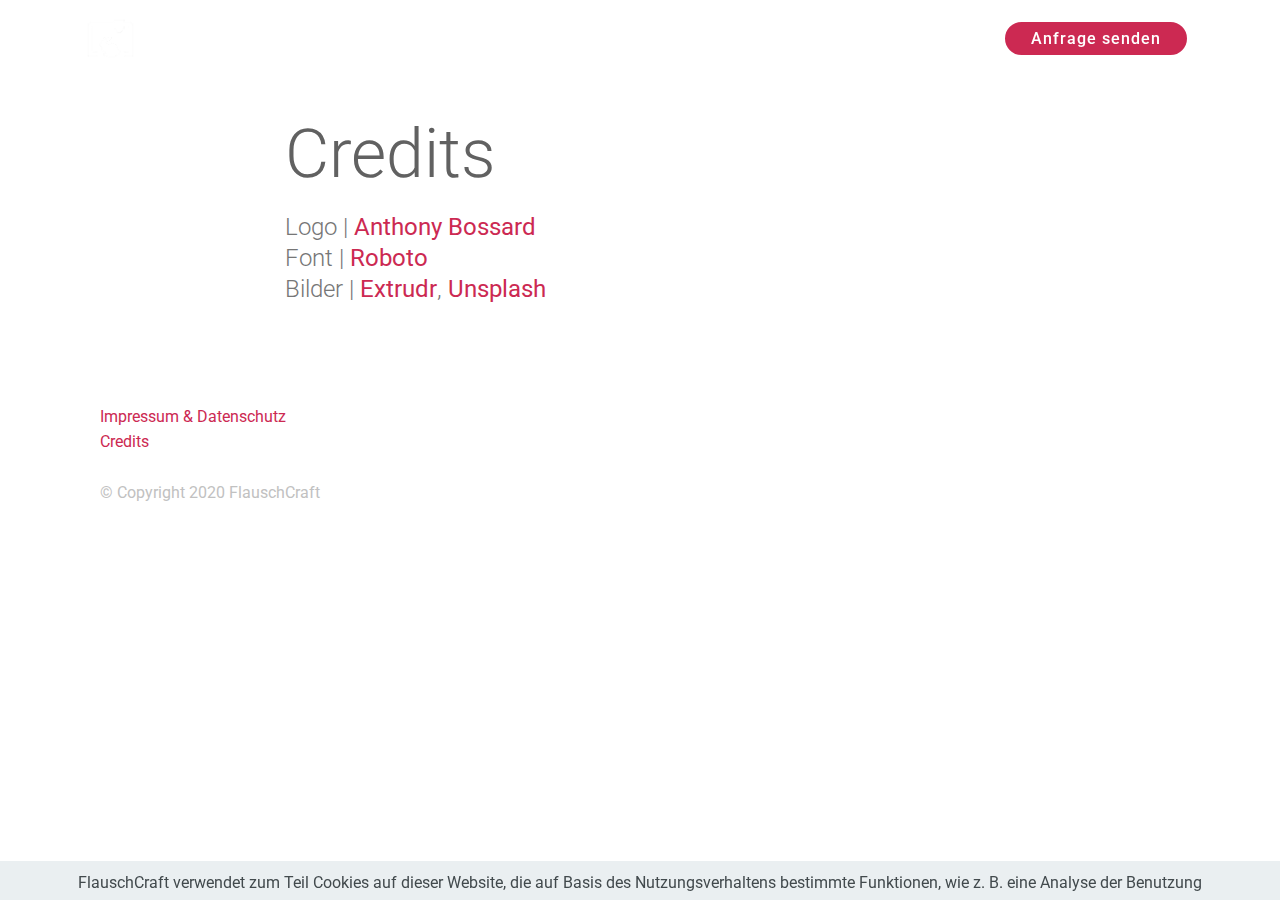
==== credits.html @ 1f570e3d "create github pages" ====
<!DOCTYPE html>
<html  >
<head>
  <!-- Site made with Mobirise Website Builder v4.11.6, https://mobirise.com -->
  <meta charset="UTF-8">
  <meta http-equiv="X-UA-Compatible" content="IE=edge">
  <meta name="generator" content="Mobirise v4.11.6, mobirise.com">
  <meta name="viewport" content="width=device-width, initial-scale=1, minimum-scale=1">
  <link rel="shortcut icon" href="assets/images/flauschcraft-logo-white.png" type="image/x-icon">
  <meta name="description" content="Credits">
  
  <title>Credits</title>
  <link rel="stylesheet" href="assets/bootstrap/css/bootstrap.min.css">
  <link rel="stylesheet" href="assets/bootstrap/css/bootstrap-grid.min.css">
  <link rel="stylesheet" href="assets/bootstrap/css/bootstrap-reboot.min.css">
  <link rel="stylesheet" href="assets/tether/tether.min.css">
  <link rel="stylesheet" href="assets/dropdown/css/style.css">
  <link rel="stylesheet" href="assets/theme/css/style.css">
  <link rel="stylesheet" href="assets/formoid-css/recaptcha.css">
  <link rel="preload" as="style" href="assets/mobirise/css/mbr-additional.css"><link rel="stylesheet" href="assets/mobirise/css/mbr-additional.css" type="text/css">
  
  
  

<meta name="theme-color" content="#25aab2">
<link rel="manifest" href="manifest.json">
<script src="sw-connect.js"></script>
<meta name="apple-mobile-web-app-capable" content="yes">
<link rel="apple-touch-startup-image" media="(device-width: 320px) and (device-height: 568px) and (-webkit-device-pixel-ratio: 2) and (orientation: portrait)" href="assets/images/apple-launch-640x1136.png">
<link rel="apple-touch-startup-image" media="(device-width: 375px) and (device-height: 667px) and (-webkit-device-pixel-ratio: 2) and (orientation: portrait)" href="assets/images/apple-launch-750x1334.png">
<link rel="apple-touch-startup-image" media="(device-width: 414px) and (device-height: 736px) and (-webkit-device-pixel-ratio: 3) and (orientation: portrait)" href="assets/images/apple-launch-1242x2208.png">
<link rel="apple-touch-startup-image" media="(device-width: 375px) and (device-height: 812px) and (-webkit-device-pixel-ratio: 3) and (orientation: portrait)" href="assets/images/apple-launch-1125x2436.png">
<link rel="apple-touch-startup-image" media="(device-width: 768px) and (device-height: 1024px) and (-webkit-device-pixel-ratio: 2) and (orientation: portrait)" href="assets/images/apple-launch-1536x2048.png">
<link rel="apple-touch-startup-image" media="(device-width: 834px) and (device-height: 1112px) and (-webkit-device-pixel-ratio: 2) and (orientation: portrait)" href="assets/images/apple-launch-1668x2224.png">
<link rel="apple-touch-startup-image" media="(device-width: 1024px) and (device-height: 1366px) and (-webkit-device-pixel-ratio: 2) and (orientation: portrait)" href="assets/images/apple-launch-2048x2732.png">
<meta name="apple-mobile-web-app-status-bar-style" content="default">
<meta name="apple-mobile-web-app-title" content="FlauschCraft">
<link rel="apple-touch-icon" href="apple-touch-icon.png"></head>
<body>

<!-- Analytics -->
<script async src="https://www.googletagmanager.com/gtag/js?id=UA-46327270-7"></script>
<script>
  window.dataLayer = window.dataLayer || [];
  function gtag(){dataLayer.push(arguments);}
  gtag('js', new Date());

  gtag('config', 'UA-46327270-7');
</script>

<!-- /Analytics -->


  <section class="menu cid-rLbDdgYCwX" once="menu" id="menu1-24">

    

    <nav class="navbar navbar-expand beta-menu navbar-dropdown align-items-center navbar-fixed-top navbar-toggleable-sm bg-color transparent">
        <button class="navbar-toggler navbar-toggler-right" type="button" data-toggle="collapse" data-target="#navbarSupportedContent" aria-controls="navbarSupportedContent" aria-expanded="false" aria-label="Toggle navigation">
            <div class="hamburger">
                <span></span>
                <span></span>
                <span></span>
                <span></span>
            </div>
        </button>
        <div class="menu-logo">
            <div class="navbar-brand">
                <span class="navbar-logo">
                    <a href="https://www.flauschcraft.com">
                         <img src="assets/images/flauschcraft-logo-white.png" alt="FlauschCraft" title="FlauschCraft" style="height: 3.8rem;">
                    </a>
                </span>
                <span class="navbar-caption-wrap"><a class="navbar-caption text-white display-4" href="https://www.flauschcraft.com">
                        FlauschCraft</a></span>
            </div>
        </div>
        <div class="collapse navbar-collapse" id="navbarSupportedContent">
            <ul class="navbar-nav nav-dropdown" data-app-modern-menu="true"><li class="nav-item">
                    <a class="nav-link link text-white display-4" href="#top">
                        
                        Home</a>
                </li><li class="nav-item"><a class="nav-link link text-white display-4" href="index.html#features11-1n">3D Druck</a></li>
                <li class="nav-item">
                    <a class="nav-link link text-white display-4" href="index.html#info2-f">
                        
                        Materialien</a>
                </li></ul>
            <div class="navbar-buttons mbr-section-btn"><a class="btn btn-sm btn-primary display-4" href="mailto:anfrage@flauschcraft.com">
                    
                    Anfrage senden</a></div>
        </div>
    </nav>
</section>

<section class="engine"><a href="https://mobirise.info/a">online web builder</a></section><section class="mbr-section content4 cid-rLbm1W6NBL" id="content4-22">

    

    <div class="container">
        <div class="media-container-row">
            <div class="title col-12 col-md-8">
                <h2 class="align-center pb-3 mbr-fonts-style display-1">Credits</h2>
                <h3 class="mbr-section-subtitle align-center mbr-light mbr-fonts-style display-5">Logo | <a href="https://thenounproject.com/le101edaltonien/" target="_blank">Anthony Bossard</a><br>Font | <a href="https://fonts.google.com/specimen/Roboto" target="_blank">Roboto</a><br>Bilder | <a href="https://www.extrudr.com" target="_blank">Extrudr</a>,&nbsp;<a href="https://www.unsplash.com" target="_blank">Unsplash</a><br></h3>
                
            </div>
        </div>
    </div>
</section>

<section once="footers" class="cid-rL8zNRshtJ" id="footer6-20">

    

    

    <div class="container">
        <div class="media-container-row align-center mbr-white">
            <div class="col-12">
                <p class="mbr-text mb-0 mbr-fonts-style display-7"><strong><b><a href="impressum.html">Impressum &amp; Datenschutz</a>&nbsp;</b></strong><strong><br><a href="credits.html#content4-22">Credits</a></strong><br><strong><br></strong>© Copyright 2020 FlauschCraft</p>
            </div>
        </div>
    </div>
</section>


  <script src="assets/web/assets/jquery/jquery.min.js"></script>
  <script src="assets/popper/popper.min.js"></script>
  <script src="assets/bootstrap/js/bootstrap.min.js"></script>
  <script src="assets/tether/tether.min.js"></script>
  <script src="assets/web/assets/cookies-alert-plugin/cookies-alert-core.js"></script>
  <script src="assets/web/assets/cookies-alert-plugin/cookies-alert-script.js"></script>
  <script src="assets/smoothscroll/smooth-scroll.js"></script>
  <script src="assets/dropdown/js/nav-dropdown.js"></script>
  <script src="assets/dropdown/js/navbar-dropdown.js"></script>
  <script src="assets/touchswipe/jquery.touch-swipe.min.js"></script>
  <script src="assets/theme/js/script.js"></script>
  <script src="assets/formoid/formoid.min.js"></script>
  
  
<input name="cookieData" type="hidden" data-cookie-customDialogSelector='null' data-cookie-colorText='#424a4d' data-cookie-colorBg='rgba(234, 239, 241, 0.99)' data-cookie-textButton='Zustimmen' data-cookie-colorButton='' data-cookie-colorLink='#424a4d' data-cookie-underlineLink='true' data-cookie-text="FlauschCraft verwendet zum Teil Cookies auf dieser Website, die auf Basis des Nutzungsverhaltens bestimmte Funktionen, wie z. B. eine Analyse der Benutzung der Website, ermöglichen. Mehr dazu unter <a href='impressum.html'>Datenschutz</a>.">
  
</body>
</html>
---- assets/dropdown/css/style.css ----
.navbar-dropdown {
  left: 0;
  padding: 0;
  position: absolute;
  right: 0;
  top: 0;
  transition: all 0.45s ease;
  z-index: 1030;
  background: #282828; }
  .navbar-dropdown .navbar-logo {
    margin-right: 0.8rem;
    transition: margin 0.3s ease-in-out;
    vertical-align: middle; }
    .navbar-dropdown .navbar-logo img {
      height: 3.125rem;
      transition: all 0.3s ease-in-out; }
    .navbar-dropdown .navbar-logo.mbr-iconfont {
      font-size: 3.125rem;
      line-height: 3.125rem; }
  .navbar-dropdown .navbar-caption {
    font-weight: 700;
    white-space: normal;
    vertical-align: -4px;
    line-height: 3.125rem !important; }
    .navbar-dropdown .navbar-caption, .navbar-dropdown .navbar-caption:hover {
      color: inherit;
      text-decoration: none; }
  .navbar-dropdown .mbr-iconfont + .navbar-caption {
    vertical-align: -1px; }
  .navbar-dropdown.navbar-fixed-top {
    position: fixed; }
  .navbar-dropdown .navbar-brand span {
    vertical-align: -4px; }
  .navbar-dropdown.bg-color.transparent {
    background: none; }
  .navbar-dropdown.navbar-short .navbar-brand {
    padding: 0.625rem 0; }
    .navbar-dropdown.navbar-short .navbar-brand span {
      vertical-align: -1px; }
  .navbar-dropdown.navbar-short .navbar-caption {
    line-height: 2.375rem !important;
    vertical-align: -2px; }
  .navbar-dropdown.navbar-short .navbar-logo {
    margin-right: 0.5rem; }
    .navbar-dropdown.navbar-short .navbar-logo img {
      height: 2.375rem; }
    .navbar-dropdown.navbar-short .navbar-logo.mbr-iconfont {
      font-size: 2.375rem;
      line-height: 2.375rem; }
  .navbar-dropdown.navbar-short .mbr-table-cell {
    height: 3.625rem; }
  .navbar-dropdown .navbar-close {
    left: 0.6875rem;
    position: fixed;
    top: 0.75rem;
    z-index: 1000; }
  .navbar-dropdown .hamburger-icon {
    content: "";
    display: inline-block;
    vertical-align: middle;
    width: 16px;
    -webkit-box-shadow: 0 -6px 0 1px #282828,0 0 0 1px #282828,0 6px 0 1px #282828;
    -moz-box-shadow: 0 -6px 0 1px #282828,0 0 0 1px #282828,0 6px 0 1px #282828;
    box-shadow: 0 -6px 0 1px #282828,0 0 0 1px #282828,0 6px 0 1px #282828; }

.dropdown-menu .dropdown-toggle[data-toggle="dropdown-submenu"]::after {
  border-bottom: 0.35em solid transparent;
  border-left: 0.35em solid;
  border-right: 0;
  border-top: 0.35em solid transparent;
  margin-left: 0.3rem; }

.dropdown-menu .dropdown-item:focus {
  outline: 0; }

.nav-dropdown {
  font-size: 0.75rem;
  font-weight: 500;
  height: auto !important; }
  .nav-dropdown .nav-btn {
    padding-left: 1rem; }
  .nav-dropdown .link {
    margin: .667em 1.667em;
    font-weight: 500;
    padding: 0;
    transition: color .2s ease-in-out; }
    .nav-dropdown .link.dropdown-toggle {
      margin-right: 2.583em; }
      .nav-dropdown .link.dropdown-toggle::after {
        margin-left: .25rem;
        border-top: 0.35em solid;
        border-right: 0.35em solid transparent;
        border-left: 0.35em solid transparent;
        border-bottom: 0; }
      .nav-dropdown .link.dropdown-toggle[aria-expanded="true"] {
        margin: 0;
        padding: 0.667em 3.263em  0.667em 1.667em; }
  .nav-dropdown .link::after,
  .nav-dropdown .dropdown-item::after {
    color: inherit; }
  .nav-dropdown .btn {
    font-size: 0.75rem;
    font-weight: 700;
    letter-spacing: 0;
    margin-bottom: 0;
    padding-left: 1.25rem;
    padding-right: 1.25rem; }
  .nav-dropdown .dropdown-menu {
    border-radius: 0;
    border: 0;
    left: 0;
    margin: 0;
    padding-bottom: 1.25rem;
    padding-top: 1.25rem;
    position: relative; }
  .nav-dropdown .dropdown-submenu {
    margin-left: 0.125rem;
    top: 0; }
  .nav-dropdown .dropdown-item {
    font-weight: 500;
    line-height: 2;
    padding: 0.3846em 4.615em 0.3846em 1.5385em;
    position: relative;
    transition: color .2s ease-in-out, background-color .2s ease-in-out; }
    .nav-dropdown .dropdown-item::after {
      margin-top: -0.3077em;
      position: absolute;
      right: 1.1538em;
      top: 50%; }
    .nav-dropdown .dropdown-item:focus, .nav-dropdown .dropdown-item:hover {
      background: none; }

@media (max-width: 767px) {
  .nav-dropdown.navbar-toggleable-sm {
    bottom: 0;
    display: none;
    left: 0;
    overflow-x: hidden;
    position: fixed;
    top: 0;
    transform: translateX(-100%);
    -ms-transform: translateX(-100%);
    -webkit-transform: translateX(-100%);
    width: 18.75rem;
    z-index: 999; } }
.nav-dropdown.navbar-toggleable-xl {
  bottom: 0;
  display: none;
  left: 0;
  overflow-x: hidden;
  position: fixed;
  top: 0;
  transform: translateX(-100%);
  -ms-transform: translateX(-100%);
  -webkit-transform: translateX(-100%);
  width: 18.75rem;
  z-index: 999; }

.nav-dropdown-sm {
  display: block !important;
  overflow-x: hidden;
  overflow: auto;
  padding-top: 3.875rem; }
  .nav-dropdown-sm::after {
    content: "";
    display: block;
    height: 3rem;
    width: 100%; }
  .nav-dropdown-sm.collapse.in ~ .navbar-close {
    display: block !important; }
  .nav-dropdown-sm.collapsing, .nav-dropdown-sm.collapse.in {
    transform: translateX(0);
    -ms-transform: translateX(0);
    -webkit-transform: translateX(0);
    transition: all 0.25s ease-out;
    -webkit-transition: all 0.25s ease-out;
    background: #282828; }
  .nav-dropdown-sm.collapsing[aria-expanded="false"] {
    transform: translateX(-100%);
    -ms-transform: translateX(-100%);
    -webkit-transform: translateX(-100%); }
  .nav-dropdown-sm .nav-item {
    display: block;
    margin-left: 0 !important;
    padding-left: 0; }
  .nav-dropdown-sm .link,
  .nav-dropdown-sm .dropdown-item {
    border-top: 1px dotted rgba(255, 255, 255, 0.1);
    font-size: 0.8125rem;
    line-height: 1.6;
    margin: 0 !important;
    padding: 0.875rem 2.4rem 0.875rem 1.5625rem !important;
    position: relative;
    white-space: normal; }
    .nav-dropdown-sm .link:focus, .nav-dropdown-sm .link:hover,
    .nav-dropdown-sm .dropdown-item:focus,
    .nav-dropdown-sm .dropdown-item:hover {
      background: rgba(0, 0, 0, 0.2) !important;
      color: #c0a375; }
  .nav-dropdown-sm .nav-btn {
    position: relative;
    padding: 1.5625rem 1.5625rem 0 1.5625rem; }
    .nav-dropdown-sm .nav-btn::before {
      border-top: 1px dotted rgba(255, 255, 255, 0.1);
      content: "";
      left: 0;
      position: absolute;
      top: 0;
      width: 100%; }
    .nav-dropdown-sm .nav-btn + .nav-btn {
      padding-top: 0.625rem; }
      .nav-dropdown-sm .nav-btn + .nav-btn::before {
        display: none; }
  .nav-dropdown-sm .btn {
    padding: 0.625rem 0; }
  .nav-dropdown-sm .dropdown-toggle[data-toggle="dropdown-submenu"]::after {
    margin-left: .25rem;
    border-top: 0.35em solid;
    border-right: 0.35em solid transparent;
    border-left: 0.35em solid transparent;
    border-bottom: 0; }
  .nav-dropdown-sm .dropdown-toggle[data-toggle="dropdown-submenu"][aria-expanded="true"]::after {
    border-top: 0;
    border-right: 0.35em solid transparent;
    border-left: 0.35em solid transparent;
    border-bottom: 0.35em solid; }
  .nav-dropdown-sm .dropdown-menu {
    margin: 0;
    padding: 0;
    position: relative;
    top: 0;
    left: 0;
    width: 100%;
    border: 0;
    float: none;
    border-radius: 0;
    background: none; }
  .nav-dropdown-sm .dropdown-submenu {
    left: 100%;
    margin-left: 0.125rem;
    margin-top: -1.25rem;
    top: 0; }

.navbar-toggleable-sm .nav-dropdown .dropdown-menu {
  position: absolute; }

.navbar-toggleable-sm .nav-dropdown .dropdown-submenu {
  left: 100%;
  margin-left: 0.125rem;
  margin-top: -1.25rem;
  top: 0; }

.navbar-toggleable-sm.opened .nav-dropdown .dropdown-menu {
  position: relative; }

.navbar-toggleable-sm.opened .nav-dropdown .dropdown-submenu {
  left: 0;
  margin-left: 00rem;
  margin-top: 0rem;
  top: 0; }

.is-builder .nav-dropdown.collapsing {
  transition: none !important; }

/*# sourceMappingURL=style.css.map */
---- assets/theme/css/style.css ----
/*!
 * Mobirise v4 theme (https://mobirise.com/)
 * Copyright 2017 Mobirise
 */
section {
  background-color: #eeeeee; }

body {
  font-style: normal;
  line-height: 1.5; }

section,
.container,
.container-fluid {
  position: relative;
  word-wrap: break-word; }

a.mbr-iconfont:hover {
  text-decoration: none; }

.article .lead p,
.article .lead ul,
.article .lead ol,
.article .lead pre,
.article .lead blockquote {
  margin-bottom: 0; }

ul,
ol,
pre,
blockquote {
  margin-bottom: 2.3125rem; }

pre {
  background: #f4f4f4;
  padding: 10px 24px;
  white-space: pre-wrap; }

.inactive {
  -webkit-user-select: none;
  -moz-user-select: none;
  -ms-user-select: none;
  user-select: none;
  pointer-events: none;
  -webkit-user-drag: none;
  user-drag: none; }

.mbr-section__comments .row {
  justify-content: center;
  -webkit-justify-content: center; }

a {
  font-style: normal;
  font-weight: 400;
  cursor: pointer; }
  a, a:hover {
    text-decoration: none; }

figure {
  margin-bottom: 0; }

body {
  color: #232323; }

h1,
h2,
h3,
h4,
h5,
h6,
.h1,
.h2,
.h3,
.h4,
.h5,
.h6,
.display-1,
.display-2,
.display-3,
.display-4 {
  line-height: 1;
  word-break: break-word;
  word-wrap: break-word; }

.mbr-section-title {
  font-style: normal;
  line-height: 1.2; }

.mbr-section-subtitle {
  line-height: 1.3; }

.mbr-text {
  font-style: normal;
  line-height: 1.6; }

b,
strong {
  font-weight: bold; }

blockquote {
  padding: 10px 0 10px 20px;
  position: relative;
  border-left: 2px solid;
  border-color: #ff3366; }

input:-webkit-autofill, input:-webkit-autofill:hover, input:-webkit-autofill:focus, input:-webkit-autofill:active {
  transition-delay: 9999s;
  transition-property: background-color, color; }

textarea[type='hidden'] {
  display: none; }

body {
  position: relative; }

section {
  background-position: 50% 50%;
  background-repeat: no-repeat;
  background-size: cover; }
  section .mbr-background-video,
  section .mbr-background-video-preview {
    position: absolute;
    bottom: 0;
    left: 0;
    right: 0;
    top: 0; }

.hidden {
  visibility: hidden; }

.mbr-z-index20 {
  z-index: 20; }

/*! Base colors */
.mbr-white {
  color: #ffffff; }

.mbr-black {
  color: #000000; }

.mbr-bg-white {
  background-color: #ffffff; }

.mbr-bg-black {
  background-color: #000000; }

/*! Text-aligns */
.align-left {
  text-align: left; }

.align-center {
  text-align: center; }

.align-right {
  text-align: right; }

@media (max-width: 767px) {
  .align-left,
  .align-center,
  .align-right,
  .mbr-section-btn,
  .mbr-section-title {
    text-align: center; } }
/*! Font-weight  */
.mbr-light {
  font-weight: 300; }

.mbr-regular {
  font-weight: 400; }

.mbr-semibold {
  font-weight: 500; }

.mbr-bold {
  font-weight: 700; }

/*! Media  */
.media-size-item {
  -webkit-flex: 1 1 auto;
  -moz-flex: 1 1 auto;
  -ms-flex: 1 1 auto;
  -o-flex: 1 1 auto;
  flex: 1 1 auto; }

.media-content {
  -webkit-flex-basis: 100%;
  flex-basis: 100%; }

.media-container-row {
  display: -ms-flexbox;
  display: -webkit-flex;
  display: flex;
  -webkit-flex-direction: row;
  -ms-flex-direction: row;
  flex-direction: row;
  -webkit-flex-wrap: wrap;
  -ms-flex-wrap: wrap;
  flex-wrap: wrap;
  -webkit-justify-content: center;
  -ms-flex-pack: center;
  justify-content: center;
  -webkit-align-content: center;
  -ms-flex-line-pack: center;
  align-content: center;
  -webkit-align-items: start;
  -ms-flex-align: start;
  align-items: start; }
  .media-container-row .media-size-item {
    width: 400px; }

.media-container-column {
  display: -ms-flexbox;
  display: -webkit-flex;
  display: flex;
  -webkit-flex-direction: column;
  -ms-flex-direction: column;
  flex-direction: column;
  -webkit-flex-wrap: wrap;
  -ms-flex-wrap: wrap;
  flex-wrap: wrap;
  -webkit-justify-content: center;
  -ms-flex-pack: center;
  justify-content: center;
  -webkit-align-content: center;
  -ms-flex-line-pack: center;
  align-content: center;
  -webkit-align-items: stretch;
  -ms-flex-align: stretch;
  align-items: stretch; }
  .media-container-column > * {
    width: 100%; }

@media (min-width: 992px) {
  .media-container-row {
    -webkit-flex-wrap: nowrap;
    -ms-flex-wrap: nowrap;
    flex-wrap: nowrap; } }
figure {
  overflow: hidden; }

figure[mbr-media-size] {
  transition: width 0.1s; }

.mbr-figure img,
.mbr-figure iframe {
  display: block;
  width: 100%; }

.card {
  background-color: transparent;
  border: none; }

.card-box {
  width: 100%; }

.card-img {
  text-align: center;
  flex-shrink: 0;
  -webkit-flex-shrink: 0; }

.media {
  max-width: 100%;
  margin: 0 auto; }

.mbr-figure {
  -ms-flex-item-align: center;
  -ms-grid-row-align: center;
  -webkit-align-self: center;
  align-self: center; }

.media-container > div {
  max-width: 100%; }

.mbr-figure img,
.card-img img {
  width: 100%; }

@media (max-width: 991px) {
  .media-size-item {
    width: auto !important; }

  .media {
    width: auto; }

  .mbr-figure {
    width: 100% !important; } }
/*! Buttons */
.btn {
  font-weight: 500;
  border-width: 2px;
  font-style: normal;
  letter-spacing: 1px;
  margin: .4rem .8rem;
  white-space: normal;
  -webkit-transition: all .3s ease-in-out;
  -moz-transition: all .3s ease-in-out;
  transition: all .3s ease-in-out;
  display: inline-flex;
  align-items: center;
  justify-content: center;
  word-break: break-word;
  -webkit-align-items: center;
  -webkit-justify-content: center;
  display: -webkit-inline-flex; }

.btn-sm {
  font-weight: 500;
  letter-spacing: 1px;
  -webkit-transition: all .3s ease-in-out;
  -moz-transition: all .3s ease-in-out;
  transition: all .3s ease-in-out; }

.btn-md {
  font-weight: 500;
  letter-spacing: 1px;
  margin: .4rem .8rem !important;
  -webkit-transition: all .3s ease-in-out;
  -moz-transition: all .3s ease-in-out;
  transition: all .3s ease-in-out; }

.btn-lg {
  font-weight: 500;
  letter-spacing: 1px;
  margin: .4rem .8rem !important;
  -webkit-transition: all .3s ease-in-out;
  -moz-transition: all .3s ease-in-out;
  transition: all .3s ease-in-out; }

.mbr-section-btn {
  margin-left: -0.25rem;
  margin-right: -0.25rem;
  font-size: 0; }

nav .mbr-section-btn {
  margin-left: 0rem;
  margin-right: 0rem; }

.btn-form {
  border-radius: 0; }
  .btn-form:hover {
    cursor: pointer; }

/*! Btn icon margin */
.btn .mbr-iconfont,
.btn.btn-sm .mbr-iconfont {
  cursor: pointer;
  margin-right: 0.5rem; }

.btn.btn-md .mbr-iconfont,
.btn.btn-md .mbr-iconfont {
  margin-right: 0.8rem; }

.mbr-regular {
  font-weight: 400; }

.mbr-semibold {
  font-weight: 500; }

.mbr-bold {
  font-weight: 700; }

[type='submit'] {
  -webkit-appearance: none; }

/*! Full-screen */
.mbr-fullscreen .mbr-overlay {
  min-height: 100vh; }

.mbr-fullscreen {
  display: flex;
  display: -webkit-flex;
  display: -moz-flex;
  display: -ms-flex;
  display: -o-flex;
  align-items: center;
  -webkit-align-items: center;
  min-height: 100vh;
  padding-top: 3rem;
  padding-bottom: 3rem; }

/*! Map */
.map {
  height: 25rem;
  position: relative; }
  .map iframe {
    width: 100%;
    height: 100%; }

.mbr-overlay {
  background-color: #000;
  bottom: 0;
  left: 0;
  opacity: .5;
  position: absolute;
  right: 0;
  top: 0;
  z-index: 0;
  pointer-events: none; }

/* Form */
blockquote {
  font-style: italic;
  padding: 10px 0 10px 20px;
  font-size: 1.09rem;
  position: relative;
  border-width: 3px; }

.form-control {
  background-color: #f5f5f5;
  box-shadow: none;
  color: #565656;
  line-height: 1.43;
  min-height: 3.5em;
  padding: 1.07em .5em; }
  .form-control, .form-control:focus {
    border: 1px solid #e8e8e8; }
  .form-active .form-control:invalid {
    border-color: red; }

.form-control-label {
  position: relative;
  cursor: pointer;
  margin-bottom: .357em;
  padding: 0; }

.alert {
  color: #ffffff;
  border-radius: 0;
  border: 0;
  font-size: .875rem;
  line-height: 1.5;
  margin-bottom: 1.875rem;
  padding: 1.25rem;
  position: relative; }
  .alert.alert-form::after {
    background-color: inherit;
    bottom: -7px;
    content: "";
    display: block;
    height: 14px;
    left: 50%;
    margin-left: -7px;
    position: absolute;
    transform: rotate(45deg);
    width: 14px;
    -webkit-transform: rotate(45deg); }

.form-asterisk {
  font-family: initial;
  position: absolute;
  top: -2px;
  font-weight: normal; }

/*! Scroll to top arrow */
#scrollToTop a i:before {
  content: '';
  position: absolute;
  height: 40%;
  top: 25%;
  background: #fff;
  width: 2px;
  left: calc(50% - 1px); }
#scrollToTop a i:after {
  content: '';
  position: absolute;
  display: block;
  border-top: 2px solid #fff;
  border-right: 2px solid #fff;
  width: 40%;
  height: 40%;
  left: 30%;
  bottom: 30%;
  transform: rotate(135deg);
  -webkit-transform: rotate(135deg); }

.mbr-arrow-up {
  bottom: 25px;
  right: 90px;
  position: fixed;
  text-align: right;
  z-index: 5000;
  color: #ffffff;
  font-size: 32px;
  transform: rotate(180deg);
  -webkit-transform: rotate(180deg); }

.mbr-arrow-up a {
  background: rgba(0, 0, 0, 0.2);
  border-radius: 3px;
  color: #fff;
  display: inline-block;
  height: 60px;
  width: 60px;
  outline-style: none !important;
  position: relative;
  text-decoration: none;
  transition: all 0.3s ease-in-out;
  cursor: pointer;
  text-align: center; }
  .mbr-arrow-up a:hover {
    background-color: rgba(0, 0, 0, 0.4); }
  .mbr-arrow-up a i {
    line-height: 60px; }

.mbr-arrow-up-icon {
  display: block;
  color: #fff; }

.mbr-arrow-up-icon::before {
  content: '\203a';
  display: inline-block;
  font-family: serif;
  font-size: 32px;
  line-height: 1;
  font-style: normal;
  position: relative;
  top: 6px;
  left: -4px;
  -webkit-transform: rotate(-90deg);
  transform: rotate(-90deg); }

/*! Arrow Down */
.mbr-arrow {
  position: absolute;
  bottom: 45px;
  left: 50%;
  width: 60px;
  height: 60px;
  cursor: pointer;
  background-color: rgba(80, 80, 80, 0.5);
  border-radius: 50%;
  -webkit-transform: translateX(-50%);
  transform: translateX(-50%); }
  .mbr-arrow > a {
    display: inline-block;
    text-decoration: none;
    outline-style: none;
    -webkit-animation: arrowdown 1.7s ease-in-out infinite;
    animation: arrowdown 1.7s ease-in-out infinite; }
    .mbr-arrow > a > i {
      position: absolute;
      top: -2px;
      left: 15px;
      font-size: 2rem; }

@keyframes arrowdown {
  0% {
    transform: translateY(0px);
    -webkit-transform: translateY(0px); }
  50% {
    transform: translateY(-5px);
    -webkit-transform: translateY(-5px); }
  100% {
    transform: translateY(0px);
    -webkit-transform: translateY(0px); } }
@-webkit-keyframes arrowdown {
  0% {
    transform: translateY(0px);
    -webkit-transform: translateY(0px); }
  50% {
    transform: translateY(-5px);
    -webkit-transform: translateY(-5px); }
  100% {
    transform: translateY(0px);
    -webkit-transform: translateY(0px); } }
@media (max-width: 500px) {
  .mbr-arrow-up {
    left: 50%;
    right: auto;
    transform: translateX(-50%) rotate(180deg);
    -webkit-transform: translateX(-50%) rotate(180deg); } }
/*Gradients animation*/
@keyframes gradient-animation {
  from {
    background-position: 0% 100%;
    animation-timing-function: ease-in-out; }
  to {
    background-position: 100% 0%;
    animation-timing-function: ease-in-out; } }
@-webkit-keyframes gradient-animation {
  from {
    background-position: 0% 100%;
    animation-timing-function: ease-in-out; }
  to {
    background-position: 100% 0%;
    animation-timing-function: ease-in-out; } }
.bg-gradient {
  background-size: 200% 200%;
  animation: gradient-animation 5s infinite alternate;
  -webkit-animation: gradient-animation 5s infinite alternate; }

.menu .navbar-brand {
  display: -webkit-flex; }
  .menu .navbar-brand span {
    display: flex;
    display: -webkit-flex; }
  .menu .navbar-brand .navbar-caption-wrap {
    display: -webkit-flex; }
  .menu .navbar-brand .navbar-logo img {
    display: -webkit-flex; }
@media (min-width: 768px) and (max-width: 1023px) {
  .menu .navbar-toggleable-sm .navbar-nav {
    display: -webkit-box;
    display: -webkit-flex;
    display: -ms-flexbox; } }
@media (max-width: 1023px) {
  .menu .navbar-collapse {
    max-height: 93.5vh; }
    .menu .navbar-collapse.show {
      overflow: auto; } }
@media (min-width: 1024px) {
  .menu .navbar-nav.nav-dropdown {
    display: -webkit-flex; }
  .menu .navbar-toggleable-sm .navbar-collapse {
    display: -webkit-flex !important; }
  .menu .collapsed .navbar-collapse {
    max-height: 93.5vh; }
    .menu .collapsed .navbar-collapse.show {
      overflow: auto; } }
@media (max-width: 767px) {
  .menu .navbar-collapse {
    max-height: 80vh; } }

/* Others*/
.note-check a[data-value=Rubik] {
  font-style: normal; }

.mbr-arrow a {
  color: #ffffff; }

@media (max-width: 767px) {
  .mbr-arrow {
    display: none; } }
.navbar {
  display: -webkit-flex;
  -webkit-flex-wrap: wrap;
  -webkit-align-items: center;
  -webkit-justify-content: space-between; }

.navbar-collapse {
  -webkit-flex-basis: 100%;
  -webkit-flex-grow: 1;
  -webkit-align-items: center; }

.nav-dropdown .link {
  padding: 0.667em 1.667em !important;
  margin: 0 !important; }

.nav {
  display: -webkit-flex;
  -webkit-flex-wrap: wrap; }

.row {
  display: -webkit-flex;
  -webkit-flex-wrap: wrap; }

.justify-content-center {
  -webkit-justify-content: center; }

.form-inline {
  display: -webkit-flex;
  -webkit-flex-flow: row wrap;
  -webkit-align-items: center; }

.card-wrapper {
  -webkit-flex: 1; }

.carousel-control {
  z-index: 10;
  display: -webkit-flex;
  -webkit-align-items: center;
  -webkit-justify-content: center; }

.carousel-controls {
  display: -webkit-flex; }

.media {
  display: -webkit-flex; }

.form-group:focus {
  outline: none; }

.jq-selectbox__select {
  padding: 1.07em 0.5em;
  position: absolute;
  top: 0;
  left: 0;
  width: 100%; }

.jq-selectbox__dropdown {
  position: absolute;
  top: 100% !important;
  left: 0 !important;
  width: 100% !important; }

.jq-selectbox__trigger-arrow {
  transform: translateY(-50%); }

.jq-selectbox li {
  padding: 1.07em 0.5em; }

input[type='range'] {
  padding-left: 0 !important;
  padding-right: 0 !important; }

.modal-dialog,
.modal-content {
  height: 100%; }

.modal-dialog .carousel-inner {
  height: calc(100vh - 1.75rem); }
  @media (max-width: 575px) {
    .modal-dialog .carousel-inner {
      height: calc(100vh - 1rem); } }

.carousel-item {
  text-align: center; }

.carousel-item img {
  margin: auto; }

.navbar-toggler {
  -webkit-align-self: flex-start;
  -ms-flex-item-align: start;
  align-self: flex-start;
  padding: 0.25rem 0.75rem;
  font-size: 1.25rem;
  line-height: 1;
  background: transparent;
  border: 1px solid transparent;
  -webkit-border-radius: 0.25rem;
  border-radius: 0.25rem; }

.navbar-toggler:focus,
.navbar-toggler:hover {
  text-decoration: none; }

.navbar-toggler-icon {
  display: inline-block;
  width: 1.5em;
  height: 1.5em;
  vertical-align: middle;
  content: '';
  background: no-repeat center center;
  -webkit-background-size: 100% 100%;
  -o-background-size: 100% 100%;
  background-size: 100% 100%; }

.navbar-toggler-left {
  position: absolute;
  left: 1rem; }

.navbar-toggler-right {
  position: absolute;
  right: 1rem; }

@media (max-width: 575px) {
  .navbar-toggleable .navbar-nav .dropdown-menu {
    position: static;
    float: none; }

  .navbar-toggleable > .container {
    padding-right: 0;
    padding-left: 0; } }
@media (min-width: 576px) {
  .navbar-toggleable {
    -webkit-box-orient: horizontal;
    -webkit-box-direction: normal;
    -webkit-flex-direction: row;
    -ms-flex-direction: row;
    flex-direction: row;
    -webkit-flex-wrap: nowrap;
    -ms-flex-wrap: nowrap;
    flex-wrap: nowrap;
    -webkit-box-align: center;
    -webkit-align-items: center;
    -ms-flex-align: center;
    align-items: center; }

  .navbar-toggleable .navbar-nav {
    -webkit-box-orient: horizontal;
    -webkit-box-direction: normal;
    -webkit-flex-direction: row;
    -ms-flex-direction: row;
    flex-direction: row; }

  .navbar-toggleable .navbar-nav .nav-link {
    padding-right: 0.5rem;
    padding-left: 0.5rem; }

  .navbar-toggleable > .container {
    display: -webkit-box;
    display: -webkit-flex;
    display: -ms-flexbox;
    display: flex;
    -webkit-flex-wrap: nowrap;
    -ms-flex-wrap: nowrap;
    flex-wrap: nowrap;
    -webkit-box-align: center;
    -webkit-align-items: center;
    -ms-flex-align: center;
    align-items: center; }

  .navbar-toggleable .navbar-collapse {
    display: -webkit-box !important;
    display: -webkit-flex !important;
    display: -ms-flexbox !important;
    display: flex !important;
    width: 100%; }

  .navbar-toggleable .navbar-toggler {
    display: none; } }
@media (max-width: 767px) {
  .navbar-toggleable-sm .navbar-nav .dropdown-menu {
    position: static;
    float: none; }

  .navbar-toggleable-sm > .container {
    padding-right: 0;
    padding-left: 0; } }
@media (min-width: 768px) {
  .navbar-toggleable-sm {
    -webkit-box-orient: horizontal;
    -webkit-box-direction: normal;
    -webkit-flex-direction: row;
    -ms-flex-direction: row;
    flex-direction: row;
    -webkit-flex-wrap: nowrap;
    -ms-flex-wrap: nowrap;
    flex-wrap: nowrap;
    -webkit-box-align: center;
    -webkit-align-items: center;
    -ms-flex-align: center;
    align-items: center; }

  .navbar-toggleable-sm .navbar-nav {
    -webkit-box-orient: horizontal;
    -webkit-box-direction: normal;
    -webkit-flex-direction: row;
    -ms-flex-direction: row;
    flex-direction: row; }

  .navbar-toggleable-sm .navbar-nav .nav-link {
    padding-right: 0.5rem;
    padding-left: 0.5rem; }

  .navbar-toggleable-sm > .container {
    display: -webkit-box;
    display: -webkit-flex;
    display: -ms-flexbox;
    display: flex;
    -webkit-flex-wrap: nowrap;
    -ms-flex-wrap: nowrap;
    flex-wrap: nowrap;
    -webkit-box-align: center;
    -webkit-align-items: center;
    -ms-flex-align: center;
    align-items: center; }

  .navbar-toggleable-sm .navbar-collapse {
    display: none;
    width: 100%; }

  .navbar-toggleable-sm .navbar-toggler {
    display: none; } }
@media (max-width: 1023px) {
  .navbar-toggleable-md .navbar-nav .dropdown-menu {
    position: static;
    float: none; }

  .navbar-toggleable-md > .container {
    padding-right: 0;
    padding-left: 0; } }
@media (min-width: 1024px) {
  .navbar-toggleable-md {
    -webkit-box-orient: horizontal;
    -webkit-box-direction: normal;
    -webkit-flex-direction: row;
    -ms-flex-direction: row;
    flex-direction: row;
    -webkit-flex-wrap: nowrap;
    -ms-flex-wrap: nowrap;
    flex-wrap: nowrap;
    -webkit-box-align: center;
    -webkit-align-items: center;
    -ms-flex-align: center;
    align-items: center; }

  .navbar-toggleable-md .navbar-nav {
    -webkit-box-orient: horizontal;
    -webkit-box-direction: normal;
    -webkit-flex-direction: row;
    -ms-flex-direction: row;
    flex-direction: row; }

  .navbar-toggleable-md .navbar-nav .nav-link {
    padding-right: 0.5rem;
    padding-left: 0.5rem; }

  .navbar-toggleable-md > .container {
    display: -webkit-box;
    display: -webkit-flex;
    display: -ms-flexbox;
    display: flex;
    -webkit-flex-wrap: nowrap;
    -ms-flex-wrap: nowrap;
    flex-wrap: nowrap;
    -webkit-box-align: center;
    -webkit-align-items: center;
    -ms-flex-align: center;
    align-items: center; }

  .navbar-toggleable-md .navbar-collapse {
    display: -webkit-box !important;
    display: -webkit-flex !important;
    display: -ms-flexbox !important;
    display: flex !important;
    width: 100%; }

  .navbar-toggleable-md .navbar-toggler {
    display: none; } }
@media (max-width: 1199px) {
  .navbar-toggleable-lg .navbar-nav .dropdown-menu {
    position: static;
    float: none; }

  .navbar-toggleable-lg > .container {
    padding-right: 0;
    padding-left: 0; } }
@media (min-width: 1200px) {
  .navbar-toggleable-lg {
    -webkit-box-orient: horizontal;
    -webkit-box-direction: normal;
    -webkit-flex-direction: row;
    -ms-flex-direction: row;
    flex-direction: row;
    -webkit-flex-wrap: nowrap;
    -ms-flex-wrap: nowrap;
    flex-wrap: nowrap;
    -webkit-box-align: center;
    -webkit-align-items: center;
    -ms-flex-align: center;
    align-items: center; }

  .navbar-toggleable-lg .navbar-nav {
    -webkit-box-orient: horizontal;
    -webkit-box-direction: normal;
    -webkit-flex-direction: row;
    -ms-flex-direction: row;
    flex-direction: row; }

  .navbar-toggleable-lg .navbar-nav .nav-link {
    padding-right: 0.5rem;
    padding-left: 0.5rem; }

  .navbar-toggleable-lg > .container {
    display: -webkit-box;
    display: -webkit-flex;
    display: -ms-flexbox;
    display: flex;
    -webkit-flex-wrap: nowrap;
    -ms-flex-wrap: nowrap;
    flex-wrap: nowrap;
    -webkit-box-align: center;
    -webkit-align-items: center;
    -ms-flex-align: center;
    align-items: center; }

  .navbar-toggleable-lg .navbar-collapse {
    display: -webkit-box !important;
    display: -webkit-flex !important;
    display: -ms-flexbox !important;
    display: flex !important;
    width: 100%; }

  .navbar-toggleable-lg .navbar-toggler {
    display: none; } }
.navbar-toggleable-xl {
  -webkit-box-orient: horizontal;
  -webkit-box-direction: normal;
  -webkit-flex-direction: row;
  -ms-flex-direction: row;
  flex-direction: row;
  -webkit-flex-wrap: nowrap;
  -ms-flex-wrap: nowrap;
  flex-wrap: nowrap;
  -webkit-box-align: center;
  -webkit-align-items: center;
  -ms-flex-align: center;
  align-items: center; }

.navbar-toggleable-xl .navbar-nav .dropdown-menu {
  position: static;
  float: none; }

.navbar-toggleable-xl > .container {
  padding-right: 0;
  padding-left: 0; }

.navbar-toggleable-xl .navbar-nav {
  -webkit-box-orient: horizontal;
  -webkit-box-direction: normal;
  -webkit-flex-direction: row;
  -ms-flex-direction: row;
  flex-direction: row; }

.navbar-toggleable-xl .navbar-nav .nav-link {
  padding-right: 0.5rem;
  padding-left: 0.5rem; }

.navbar-toggleable-xl > .container {
  display: -webkit-box;
  display: -webkit-flex;
  display: -ms-flexbox;
  display: flex;
  -webkit-flex-wrap: nowrap;
  -ms-flex-wrap: nowrap;
  flex-wrap: nowrap;
  -webkit-box-align: center;
  -webkit-align-items: center;
  -ms-flex-align: center;
  align-items: center; }

.navbar-toggleable-xl .navbar-collapse {
  display: -webkit-box !important;
  display: -webkit-flex !important;
  display: -ms-flexbox !important;
  display: flex !important;
  width: 100%; }

.navbar-toggleable-xl .navbar-toggler {
  display: none; }

.card-img {
  width: auto; }

.menu .navbar.collapsed:not(.beta-menu) {
  flex-direction: column;
  -webkit-flex-direction: column; }

.carousel-item.active,
.carousel-item-next,
.carousel-item-prev {
  display: -webkit-box;
  display: -webkit-flex;
  display: -ms-flexbox;
  display: flex; }

.note-air-layout .dropup .dropdown-menu,
.note-air-layout .navbar-fixed-bottom .dropdown .dropdown-menu {
  bottom: initial !important; }

html,
body {
  height: auto;
  min-height: 100vh; }

.dropup .dropdown-toggle::after {
  display: none; }

/*# sourceMappingURL=style.css.map */
.engine {
	position: absolute;
	text-indent: -2400px;
	text-align: center;
	padding: 0;
	top: 0;
	left: -2400px;
}
---- assets/formoid-css/recaptcha.css ----
.grecaptcha-badge{
	visibility: collapse !important;  
}
---- assets/mobirise/css/mbr-additional.css ----
@import url(https://fonts.googleapis.com/css?family=Roboto:100,100i,300,300i,400,400i,500,500i,700,700i,900,900i&display=swap);





body {
  font-family: Rubik;
}
.display-1 {
  font-family: 'Roboto', sans-serif;
  font-size: 4.25rem;
  font-display: swap;
}
.display-1 > .mbr-iconfont {
  font-size: 6.8rem;
}
.display-2 {
  font-family: 'Roboto', sans-serif;
  font-size: 3rem;
  font-display: swap;
}
.display-2 > .mbr-iconfont {
  font-size: 4.8rem;
}
.display-4 {
  font-family: 'Roboto', sans-serif;
  font-size: 1rem;
  font-display: swap;
}
.display-4 > .mbr-iconfont {
  font-size: 1.6rem;
}
.display-5 {
  font-family: 'Roboto', sans-serif;
  font-size: 1.5rem;
  font-display: swap;
}
.display-5 > .mbr-iconfont {
  font-size: 2.4rem;
}
.display-7 {
  font-family: 'Roboto', sans-serif;
  font-size: 1rem;
  font-display: swap;
}
.display-7 > .mbr-iconfont {
  font-size: 1.6rem;
}
/* ---- Fluid typography for mobile devices ---- */
/* 1.4 - font scale ratio ( bootstrap == 1.42857 ) */
/* 100vw - current viewport width */
/* (48 - 20)  48 == 48rem == 768px, 20 == 20rem == 320px(minimal supported viewport) */
/* 0.65 - min scale variable, may vary */
@media (max-width: 768px) {
  .display-1 {
    font-size: 3.4rem;
    font-size: calc( 2.1374999999999997rem + (4.25 - 2.1374999999999997) * ((100vw - 20rem) / (48 - 20)));
    line-height: calc( 1.4 * (2.1374999999999997rem + (4.25 - 2.1374999999999997) * ((100vw - 20rem) / (48 - 20))));
  }
  .display-2 {
    font-size: 2.4rem;
    font-size: calc( 1.7rem + (3 - 1.7) * ((100vw - 20rem) / (48 - 20)));
    line-height: calc( 1.4 * (1.7rem + (3 - 1.7) * ((100vw - 20rem) / (48 - 20))));
  }
  .display-4 {
    font-size: 0.8rem;
    font-size: calc( 1rem + (1 - 1) * ((100vw - 20rem) / (48 - 20)));
    line-height: calc( 1.4 * (1rem + (1 - 1) * ((100vw - 20rem) / (48 - 20))));
  }
  .display-5 {
    font-size: 1.2rem;
    font-size: calc( 1.175rem + (1.5 - 1.175) * ((100vw - 20rem) / (48 - 20)));
    line-height: calc( 1.4 * (1.175rem + (1.5 - 1.175) * ((100vw - 20rem) / (48 - 20))));
  }
}
/* Buttons */
.btn {
  padding: 1rem 3rem;
  border-radius: 3px;
}
.btn-sm {
  padding: 0.6rem 1.5rem;
  border-radius: 3px;
}
.btn-md {
  padding: 1rem 3rem;
  border-radius: 3px;
}
.btn-lg {
  padding: 1.2rem 3.2rem;
  border-radius: 3px;
}
.bg-primary {
  background-color: #cc2952 !important;
}
.bg-success {
  background-color: #f7ed4a !important;
}
.bg-info {
  background-color: #25aab2 !important;
}
.bg-warning {
  background-color: #616161 !important;
}
.bg-danger {
  background-color: #e4d295 !important;
}
.btn-primary,
.btn-primary:active {
  background-color: #cc2952 !important;
  border-color: #cc2952 !important;
  color: #ffffff !important;
}
.btn-primary:hover,
.btn-primary:focus,
.btn-primary.focus,
.btn-primary.active {
  color: #ffffff !important;
  background-color: #8c1c38 !important;
  border-color: #8c1c38 !important;
}
.btn-primary.disabled,
.btn-primary:disabled {
  color: #ffffff !important;
  background-color: #8c1c38 !important;
  border-color: #8c1c38 !important;
}
.btn-secondary,
.btn-secondary:active {
  background-color: #cc2952 !important;
  border-color: #cc2952 !important;
  color: #ffffff !important;
}
.btn-secondary:hover,
.btn-secondary:focus,
.btn-secondary.focus,
.btn-secondary.active {
  color: #ffffff !important;
  background-color: #8c1c38 !important;
  border-color: #8c1c38 !important;
}
.btn-secondary.disabled,
.btn-secondary:disabled {
  color: #ffffff !important;
  background-color: #8c1c38 !important;
  border-color: #8c1c38 !important;
}
.btn-info,
.btn-info:active {
  background-color: #25aab2 !important;
  border-color: #25aab2 !important;
  color: #ffffff !important;
}
.btn-info:hover,
.btn-info:focus,
.btn-info.focus,
.btn-info.active {
  color: #ffffff !important;
  background-color: #186e73 !important;
  border-color: #186e73 !important;
}
.btn-info.disabled,
.btn-info:disabled {
  color: #ffffff !important;
  background-color: #186e73 !important;
  border-color: #186e73 !important;
}
.btn-success,
.btn-success:active {
  background-color: #f7ed4a !important;
  border-color: #f7ed4a !important;
  color: #3f3c03 !important;
}
.btn-success:hover,
.btn-success:focus,
.btn-success.focus,
.btn-success.active {
  color: #3f3c03 !important;
  background-color: #eadd0a !important;
  border-color: #eadd0a !important;
}
.btn-success.disabled,
.btn-success:disabled {
  color: #3f3c03 !important;
  background-color: #eadd0a !important;
  border-color: #eadd0a !important;
}
.btn-warning,
.btn-warning:active {
  background-color: #616161 !important;
  border-color: #616161 !important;
  color: #ffffff !important;
}
.btn-warning:hover,
.btn-warning:focus,
.btn-warning.focus,
.btn-warning.active {
  color: #ffffff !important;
  background-color: #3b3b3b !important;
  border-color: #3b3b3b !important;
}
.btn-warning.disabled,
.btn-warning:disabled {
  color: #ffffff !important;
  background-color: #3b3b3b !important;
  border-color: #3b3b3b !important;
}
.btn-danger,
.btn-danger:active {
  background-color: #e4d295 !important;
  border-color: #e4d295 !important;
  color: #615119 !important;
}
.btn-danger:hover,
.btn-danger:focus,
.btn-danger.focus,
.btn-danger.active {
  color: #615119 !important;
  background-color: #d4b858 !important;
  border-color: #d4b858 !important;
}
.btn-danger.disabled,
.btn-danger:disabled {
  color: #615119 !important;
  background-color: #d4b858 !important;
  border-color: #d4b858 !important;
}
.btn-white {
  color: #333333 !important;
}
.btn-white,
.btn-white:active {
  background-color: #ffffff !important;
  border-color: #ffffff !important;
  color: #808080 !important;
}
.btn-white:hover,
.btn-white:focus,
.btn-white.focus,
.btn-white.active {
  color: #808080 !important;
  background-color: #d9d9d9 !important;
  border-color: #d9d9d9 !important;
}
.btn-white.disabled,
.btn-white:disabled {
  color: #808080 !important;
  background-color: #d9d9d9 !important;
  border-color: #d9d9d9 !important;
}
.btn-black,
.btn-black:active {
  background-color: #333333 !important;
  border-color: #333333 !important;
  color: #ffffff !important;
}
.btn-black:hover,
.btn-black:focus,
.btn-black.focus,
.btn-black.active {
  color: #ffffff !important;
  background-color: #0d0d0d !important;
  border-color: #0d0d0d !important;
}
.btn-black.disabled,
.btn-black:disabled {
  color: #ffffff !important;
  background-color: #0d0d0d !important;
  border-color: #0d0d0d !important;
}
.btn-primary-outline,
.btn-primary-outline:active {
  background: none;
  border-color: #771830;
  color: #771830;
}
.btn-primary-outline:hover,
.btn-primary-outline:focus,
.btn-primary-outline.focus,
.btn-primary-outline.active {
  color: #ffffff;
  background-color: #cc2952;
  border-color: #cc2952;
}
.btn-primary-outline.disabled,
.btn-primary-outline:disabled {
  color: #ffffff !important;
  background-color: #cc2952 !important;
  border-color: #cc2952 !important;
}
.btn-secondary-outline,
.btn-secondary-outline:active {
  background: none;
  border-color: #771830;
  color: #771830;
}
.btn-secondary-outline:hover,
.btn-secondary-outline:focus,
.btn-secondary-outline.focus,
.btn-secondary-outline.active {
  color: #ffffff;
  background-color: #cc2952;
  border-color: #cc2952;
}
.btn-secondary-outline.disabled,
.btn-secondary-outline:disabled {
  color: #ffffff !important;
  background-color: #cc2952 !important;
  border-color: #cc2952 !important;
}
.btn-info-outline,
.btn-info-outline:active {
  background: none;
  border-color: #13595e;
  color: #13595e;
}
.btn-info-outline:hover,
.btn-info-outline:focus,
.btn-info-outline.focus,
.btn-info-outline.active {
  color: #ffffff;
  background-color: #25aab2;
  border-color: #25aab2;
}
.btn-info-outline.disabled,
.btn-info-outline:disabled {
  color: #ffffff !important;
  background-color: #25aab2 !important;
  border-color: #25aab2 !important;
}
.btn-success-outline,
.btn-success-outline:active {
  background: none;
  border-color: #d2c609;
  color: #d2c609;
}
.btn-success-outline:hover,
.btn-success-outline:focus,
.btn-success-outline.focus,
.btn-success-outline.active {
  color: #3f3c03;
  background-color: #f7ed4a;
  border-color: #f7ed4a;
}
.btn-success-outline.disabled,
.btn-success-outline:disabled {
  color: #3f3c03 !important;
  background-color: #f7ed4a !important;
  border-color: #f7ed4a !important;
}
.btn-warning-outline,
.btn-warning-outline:active {
  background: none;
  border-color: #2e2e2e;
  color: #2e2e2e;
}
.btn-warning-outline:hover,
.btn-warning-outline:focus,
.btn-warning-outline.focus,
.btn-warning-outline.active {
  color: #ffffff;
  background-color: #616161;
  border-color: #616161;
}
.btn-warning-outline.disabled,
.btn-warning-outline:disabled {
  color: #ffffff !important;
  background-color: #616161 !important;
  border-color: #616161 !important;
}
.btn-danger-outline,
.btn-danger-outline:active {
  background: none;
  border-color: #cfaf44;
  color: #cfaf44;
}
.btn-danger-outline:hover,
.btn-danger-outline:focus,
.btn-danger-outline.focus,
.btn-danger-outline.active {
  color: #615119;
  background-color: #e4d295;
  border-color: #e4d295;
}
.btn-danger-outline.disabled,
.btn-danger-outline:disabled {
  color: #615119 !important;
  background-color: #e4d295 !important;
  border-color: #e4d295 !important;
}
.btn-black-outline,
.btn-black-outline:active {
  background: none;
  border-color: #000000;
  color: #000000;
}
.btn-black-outline:hover,
.btn-black-outline:focus,
.btn-black-outline.focus,
.btn-black-outline.active {
  color: #ffffff;
  background-color: #333333;
  border-color: #333333;
}
.btn-black-outline.disabled,
.btn-black-outline:disabled {
  color: #ffffff !important;
  background-color: #333333 !important;
  border-color: #333333 !important;
}
.btn-white-outline,
.btn-white-outline:active,
.btn-white-outline.active {
  background: none;
  border-color: #ffffff;
  color: #ffffff;
}
.btn-white-outline:hover,
.btn-white-outline:focus,
.btn-white-outline.focus {
  color: #333333;
  background-color: #ffffff;
  border-color: #ffffff;
}
.text-primary {
  color: #cc2952 !important;
}
.text-secondary {
  color: #cc2952 !important;
}
.text-success {
  color: #f7ed4a !important;
}
.text-info {
  color: #25aab2 !important;
}
.text-warning {
  color: #616161 !important;
}
.text-danger {
  color: #e4d295 !important;
}
.text-white {
  color: #ffffff !important;
}
.text-black {
  color: #000000 !important;
}
a.text-primary:hover,
a.text-primary:focus {
  color: #771830 !important;
}
a.text-secondary:hover,
a.text-secondary:focus {
  color: #771830 !important;
}
a.text-success:hover,
a.text-success:focus {
  color: #d2c609 !important;
}
a.text-info:hover,
a.text-info:focus {
  color: #13595e !important;
}
a.text-warning:hover,
a.text-warning:focus {
  color: #2e2e2e !important;
}
a.text-danger:hover,
a.text-danger:focus {
  color: #cfaf44 !important;
}
a.text-white:hover,
a.text-white:focus {
  color: #b3b3b3 !important;
}
a.text-black:hover,
a.text-black:focus {
  color: #4d4d4d !important;
}
.alert-success {
  background-color: #70c770;
}
.alert-info {
  background-color: #25aab2;
}
.alert-warning {
  background-color: #616161;
}
.alert-danger {
  background-color: #e4d295;
}
.mbr-section-btn a.btn:not(.btn-form) {
  border-radius: 100px;
}
.mbr-section-btn a.btn:not(.btn-form):hover,
.mbr-section-btn a.btn:not(.btn-form):focus {
  box-shadow: none !important;
}
.mbr-section-btn a.btn:not(.btn-form):hover,
.mbr-section-btn a.btn:not(.btn-form):focus {
  box-shadow: 0 10px 40px 0 rgba(0, 0, 0, 0.2) !important;
  -webkit-box-shadow: 0 10px 40px 0 rgba(0, 0, 0, 0.2) !important;
}
.mbr-gallery-filter li a {
  border-radius: 100px !important;
}
.mbr-gallery-filter li.active .btn {
  background-color: #cc2952;
  border-color: #cc2952;
  color: #ffffff;
}
.mbr-gallery-filter li.active .btn:focus {
  box-shadow: none;
}
.nav-tabs .nav-link {
  border-radius: 100px !important;
}
a,
a:hover {
  color: #cc2952;
}
.mbr-plan-header.bg-primary .mbr-plan-subtitle,
.mbr-plan-header.bg-primary .mbr-plan-price-desc {
  color: #f5ccd6;
}
.mbr-plan-header.bg-success .mbr-plan-subtitle,
.mbr-plan-header.bg-success .mbr-plan-price-desc {
  color: #ffffff;
}
.mbr-plan-header.bg-info .mbr-plan-subtitle,
.mbr-plan-header.bg-info .mbr-plan-price-desc {
  color: #74dce2;
}
.mbr-plan-header.bg-warning .mbr-plan-subtitle,
.mbr-plan-header.bg-warning .mbr-plan-price-desc {
  color: #a1a1a1;
}
.mbr-plan-header.bg-danger .mbr-plan-subtitle,
.mbr-plan-header.bg-danger .mbr-plan-price-desc {
  color: #ffffff;
}
/* Scroll to top button*/
.scrollToTop_wraper {
  display: none;
}
.form-control {
  font-family: 'Roboto', sans-serif;
  font-size: 1rem;
  font-display: swap;
}
.form-control > .mbr-iconfont {
  font-size: 1.6rem;
}
blockquote {
  border-color: #cc2952;
}
/* Forms */
.mbr-form .btn {
  margin: .4rem 0;
}
.mbr-form .input-group-btn a.btn {
  border-radius: 100px !important;
}
.mbr-form .input-group-btn a.btn:hover {
  box-shadow: 0 10px 40px 0 rgba(0, 0, 0, 0.2);
}
.mbr-form .input-group-btn button[type="submit"] {
  border-radius: 100px !important;
  padding: 1rem 3rem;
}
.mbr-form .input-group-btn button[type="submit"]:hover {
  box-shadow: 0 10px 40px 0 rgba(0, 0, 0, 0.2);
}
.form2 .form-control {
  border-top-left-radius: 100px;
  border-bottom-left-radius: 100px;
}
.form2 .input-group-btn a.btn {
  border-top-left-radius: 0 !important;
  border-bottom-left-radius: 0 !important;
}
.form2 .input-group-btn button[type="submit"] {
  border-top-left-radius: 0 !important;
  border-bottom-left-radius: 0 !important;
}
.form3 input[type="email"] {
  border-radius: 100px !important;
}
@media (max-width: 349px) {
  .form2 input[type="email"] {
    border-radius: 100px !important;
  }
  .form2 .input-group-btn a.btn {
    border-radius: 100px !important;
  }
  .form2 .input-group-btn button[type="submit"] {
    border-radius: 100px !important;
  }
}
@media (max-width: 767px) {
  .btn {
    font-size: .75rem !important;
  }
  .btn .mbr-iconfont {
    font-size: 1rem !important;
  }
}
/* Footer */
.mbr-footer-content li::before,
.mbr-footer .mbr-contacts li::before {
  background: #cc2952;
}
.mbr-footer-content li a:hover,
.mbr-footer .mbr-contacts li a:hover {
  color: #cc2952;
}
.footer3 input[type="email"],
.footer4 input[type="email"] {
  border-radius: 100px !important;
}
.footer3 .input-group-btn a.btn,
.footer4 .input-group-btn a.btn {
  border-radius: 100px !important;
}
.footer3 .input-group-btn button[type="submit"],
.footer4 .input-group-btn button[type="submit"] {
  border-radius: 100px !important;
}
/* Headers*/
.header13 .form-inline input[type="email"],
.header14 .form-inline input[type="email"] {
  border-radius: 100px;
}
.header13 .form-inline input[type="text"],
.header14 .form-inline input[type="text"] {
  border-radius: 100px;
}
.header13 .form-inline input[type="tel"],
.header14 .form-inline input[type="tel"] {
  border-radius: 100px;
}
.header13 .form-inline a.btn,
.header14 .form-inline a.btn {
  border-radius: 100px;
}
.header13 .form-inline button,
.header14 .form-inline button {
  border-radius: 100px !important;
}
@media screen and (-ms-high-contrast: active), (-ms-high-contrast: none) {
  .card-wrapper {
    flex: auto !important;
  }
}
.jq-selectbox li:hover,
.jq-selectbox li.selected {
  background-color: #cc2952;
  color: #ffffff;
}
.jq-selectbox .jq-selectbox__trigger-arrow,
.jq-number__spin.minus:after,
.jq-number__spin.plus:after {
  transition: 0.4s;
  border-top-color: currentColor;
  border-bottom-color: currentColor;
}
.jq-selectbox:hover .jq-selectbox__trigger-arrow,
.jq-number__spin.minus:hover:after,
.jq-number__spin.plus:hover:after {
  border-top-color: #cc2952;
  border-bottom-color: #cc2952;
}
.xdsoft_datetimepicker .xdsoft_calendar td.xdsoft_default,
.xdsoft_datetimepicker .xdsoft_calendar td.xdsoft_current,
.xdsoft_datetimepicker .xdsoft_timepicker .xdsoft_time_box > div > div.xdsoft_current {
  color: #ffffff !important;
  background-color: #cc2952 !important;
  box-shadow: none !important;
}
.xdsoft_datetimepicker .xdsoft_calendar td:hover,
.xdsoft_datetimepicker .xdsoft_timepicker .xdsoft_time_box > div > div:hover {
  color: #ffffff !important;
  background: #cc2952 !important;
  box-shadow: none !important;
}
.lazy-bg {
  background-image: none !important;
}
.lazy-placeholder:not(section),
.lazy-none {
  display: block;
  position: relative;
  padding-bottom: 56.25%;
}
iframe.lazy-placeholder,
.lazy-placeholder:after {
  content: '';
  position: absolute;
  width: 100px;
  height: 100px;
  background: transparent no-repeat center;
  background-size: contain;
  top: 50%;
  left: 50%;
  transform: translateX(-50%) translateY(-50%);
  background-image: url("data:image/svg+xml;charset=UTF-8,%3csvg width='32' height='32' viewBox='0 0 64 64' xmlns='http://www.w3.org/2000/svg' stroke='%23cc2952' %3e%3cg fill='none' fill-rule='evenodd'%3e%3cg transform='translate(16 16)' stroke-width='2'%3e%3ccircle stroke-opacity='.5' cx='16' cy='16' r='16'/%3e%3cpath d='M32 16c0-9.94-8.06-16-16-16'%3e%3canimateTransform attributeName='transform' type='rotate' from='0 16 16' to='360 16 16' dur='1s' repeatCount='indefinite'/%3e%3c/path%3e%3c/g%3e%3c/g%3e%3c/svg%3e");
}
section.lazy-placeholder:after {
  opacity: 0.3;
}
.cid-rLbDdgYCwX .navbar {
  padding: .5rem 0;
  background: #25aab2;
  transition: none;
  min-height: 77px;
}
.cid-rLbDdgYCwX .navbar-dropdown.bg-color.transparent.opened {
  background: #25aab2;
}
.cid-rLbDdgYCwX a {
  font-style: normal;
}
.cid-rLbDdgYCwX .nav-item span {
  padding-right: 0.4em;
  line-height: 0.5em;
  vertical-align: text-bottom;
  position: relative;
  text-decoration: none;
}
.cid-rLbDdgYCwX .nav-item a {
  display: -webkit-flex;
  align-items: center;
  justify-content: center;
  padding: 0.7rem 0 !important;
  margin: 0rem .65rem !important;
  -webkit-align-items: center;
  -webkit-justify-content: center;
}
.cid-rLbDdgYCwX .nav-item:focus,
.cid-rLbDdgYCwX .nav-link:focus {
  outline: none;
}
.cid-rLbDdgYCwX .btn {
  padding: 0.4rem 1.5rem;
  display: -webkit-inline-flex;
  align-items: center;
  -webkit-align-items: center;
}
.cid-rLbDdgYCwX .btn .mbr-iconfont {
  font-size: 1.6rem;
}
.cid-rLbDdgYCwX .menu-logo {
  margin-right: auto;
}
.cid-rLbDdgYCwX .menu-logo .navbar-brand {
  display: flex;
  margin-left: 5rem;
  padding: 0;
  transition: padding .2s;
  min-height: 3.8rem;
  -webkit-align-items: center;
  align-items: center;
}
.cid-rLbDdgYCwX .menu-logo .navbar-brand .navbar-caption-wrap {
  display: flex;
  -webkit-align-items: center;
  align-items: center;
  word-break: break-word;
  min-width: 7rem;
  margin: .3rem 0;
}
.cid-rLbDdgYCwX .menu-logo .navbar-brand .navbar-caption-wrap .navbar-caption {
  line-height: 1.2rem !important;
  padding-right: 2rem;
}
.cid-rLbDdgYCwX .menu-logo .navbar-brand .navbar-logo {
  font-size: 4rem;
  transition: font-size 0.25s;
}
.cid-rLbDdgYCwX .menu-logo .navbar-brand .navbar-logo img {
  display: flex;
}
.cid-rLbDdgYCwX .menu-logo .navbar-brand .navbar-logo .mbr-iconfont {
  transition: font-size 0.25s;
}
.cid-rLbDdgYCwX .menu-logo .navbar-brand .navbar-logo a {
  display: inline-flex;
}
.cid-rLbDdgYCwX .navbar-toggleable-sm .navbar-collapse {
  justify-content: flex-end;
  -webkit-justify-content: flex-end;
  padding-right: 5rem;
  width: auto;
}
.cid-rLbDdgYCwX .navbar-toggleable-sm .navbar-collapse .navbar-nav {
  flex-wrap: wrap;
  -webkit-flex-wrap: wrap;
  padding-left: 0;
}
.cid-rLbDdgYCwX .navbar-toggleable-sm .navbar-collapse .navbar-nav .nav-item {
  -webkit-align-self: center;
  align-self: center;
}
.cid-rLbDdgYCwX .navbar-toggleable-sm .navbar-collapse .navbar-buttons {
  padding-left: 0;
  padding-bottom: 0;
}
.cid-rLbDdgYCwX .dropdown .dropdown-menu {
  background: #25aab2;
  display: none;
  position: absolute;
  min-width: 5rem;
  padding-top: 1.4rem;
  padding-bottom: 1.4rem;
  text-align: left;
}
.cid-rLbDdgYCwX .dropdown .dropdown-menu .dropdown-item {
  width: auto;
  padding: 0.235em 1.5385em 0.235em 1.5385em !important;
}
.cid-rLbDdgYCwX .dropdown .dropdown-menu .dropdown-item::after {
  right: 0.5rem;
}
.cid-rLbDdgYCwX .dropdown .dropdown-menu .dropdown-submenu {
  margin: 0;
}
.cid-rLbDdgYCwX .dropdown.open > .dropdown-menu {
  display: block;
}
.cid-rLbDdgYCwX .navbar-toggleable-sm.opened:after {
  position: absolute;
  width: 100vw;
  height: 100vh;
  content: '';
  background-color: rgba(0, 0, 0, 0.1);
  left: 0;
  bottom: 0;
  transform: translateY(100%);
  -webkit-transform: translateY(100%);
  z-index: 1000;
}
.cid-rLbDdgYCwX .navbar.navbar-short {
  min-height: 60px;
  transition: all .2s;
}
.cid-rLbDdgYCwX .navbar.navbar-short .navbar-toggler-right {
  top: 20px;
}
.cid-rLbDdgYCwX .navbar.navbar-short .navbar-logo a {
  font-size: 2.5rem !important;
  line-height: 2.5rem;
  transition: font-size 0.25s;
}
.cid-rLbDdgYCwX .navbar.navbar-short .navbar-logo a .mbr-iconfont {
  font-size: 2.5rem !important;
}
.cid-rLbDdgYCwX .navbar.navbar-short .navbar-logo a img {
  height: 3rem !important;
}
.cid-rLbDdgYCwX .navbar.navbar-short .navbar-brand {
  min-height: 3rem;
}
.cid-rLbDdgYCwX button.navbar-toggler {
  width: 31px;
  height: 18px;
  cursor: pointer;
  transition: all .2s;
  top: 1.5rem;
  right: 1rem;
}
.cid-rLbDdgYCwX button.navbar-toggler:focus {
  outline: none;
}
.cid-rLbDdgYCwX button.navbar-toggler .hamburger span {
  position: absolute;
  right: 0;
  width: 30px;
  height: 2px;
  border-right: 5px;
  background-color: #ffffff;
}
.cid-rLbDdgYCwX button.navbar-toggler .hamburger span:nth-child(1) {
  top: 0;
  transition: all .2s;
}
.cid-rLbDdgYCwX button.navbar-toggler .hamburger span:nth-child(2) {
  top: 8px;
  transition: all .15s;
}
.cid-rLbDdgYCwX button.navbar-toggler .hamburger span:nth-child(3) {
  top: 8px;
  transition: all .15s;
}
.cid-rLbDdgYCwX button.navbar-toggler .hamburger span:nth-child(4) {
  top: 16px;
  transition: all .2s;
}
.cid-rLbDdgYCwX nav.opened .hamburger span:nth-child(1) {
  top: 8px;
  width: 0;
  opacity: 0;
  right: 50%;
  transition: all .2s;
}
.cid-rLbDdgYCwX nav.opened .hamburger span:nth-child(2) {
  -webkit-transform: rotate(45deg);
  transform: rotate(45deg);
  transition: all .25s;
}
.cid-rLbDdgYCwX nav.opened .hamburger span:nth-child(3) {
  -webkit-transform: rotate(-45deg);
  transform: rotate(-45deg);
  transition: all .25s;
}
.cid-rLbDdgYCwX nav.opened .hamburger span:nth-child(4) {
  top: 8px;
  width: 0;
  opacity: 0;
  right: 50%;
  transition: all .2s;
}
.cid-rLbDdgYCwX .collapsed.navbar-expand {
  flex-direction: column;
  -webkit-flex-direction: column;
}
.cid-rLbDdgYCwX .collapsed .btn {
  display: -webkit-flex;
}
.cid-rLbDdgYCwX .collapsed .navbar-collapse {
  display: none !important;
  padding-right: 0 !important;
}
.cid-rLbDdgYCwX .collapsed .navbar-collapse.collapsing,
.cid-rLbDdgYCwX .collapsed .navbar-collapse.show {
  display: block !important;
}
.cid-rLbDdgYCwX .collapsed .navbar-collapse.collapsing .navbar-nav,
.cid-rLbDdgYCwX .collapsed .navbar-collapse.show .navbar-nav {
  display: block;
  text-align: center;
}
.cid-rLbDdgYCwX .collapsed .navbar-collapse.collapsing .navbar-nav .nav-item,
.cid-rLbDdgYCwX .collapsed .navbar-collapse.show .navbar-nav .nav-item {
  clear: both;
}
.cid-rLbDdgYCwX .collapsed .navbar-collapse.collapsing .navbar-buttons,
.cid-rLbDdgYCwX .collapsed .navbar-collapse.show .navbar-buttons {
  text-align: center;
}
.cid-rLbDdgYCwX .collapsed .navbar-collapse.collapsing .navbar-buttons:last-child,
.cid-rLbDdgYCwX .collapsed .navbar-collapse.show .navbar-buttons:last-child {
  margin-bottom: 1rem;
}
@media (min-width: 1024px) {
  .cid-rLbDdgYCwX .collapsed:not(.navbar-short) .navbar-collapse {
    max-height: calc(98.5vh - 3.8rem);
  }
}
.cid-rLbDdgYCwX .collapsed button.navbar-toggler {
  display: block;
}
.cid-rLbDdgYCwX .collapsed .navbar-brand {
  margin-left: 1rem !important;
}
.cid-rLbDdgYCwX .collapsed .navbar-toggleable-sm {
  flex-direction: column;
  -webkit-flex-direction: column;
}
.cid-rLbDdgYCwX .collapsed .dropdown .dropdown-menu {
  width: 100%;
  text-align: center;
  position: relative;
  opacity: 0;
  overflow: hidden;
  display: block;
  height: 0;
  visibility: hidden;
  padding: 0;
  transition-duration: .5s;
  transition-property: opacity,padding,height;
}
.cid-rLbDdgYCwX .collapsed .dropdown.open > .dropdown-menu {
  position: relative;
  opacity: 1;
  height: auto;
  padding: 1.4rem 0;
  visibility: visible;
}
.cid-rLbDdgYCwX .collapsed .dropdown .dropdown-submenu {
  left: 0;
  text-align: center;
  width: 100%;
}
.cid-rLbDdgYCwX .collapsed .dropdown .dropdown-toggle[data-toggle="dropdown-submenu"]::after {
  margin-top: 0;
  position: inherit;
  right: 0;
  top: 50%;
  display: inline-block;
  width: 0;
  height: 0;
  margin-left: .3em;
  vertical-align: middle;
  content: "";
  border-top: .30em solid;
  border-right: .30em solid transparent;
  border-left: .30em solid transparent;
}
@media (max-width: 1023px) {
  .cid-rLbDdgYCwX .navbar-expand {
    flex-direction: column;
    -webkit-flex-direction: column;
  }
  .cid-rLbDdgYCwX img {
    height: 3.8rem !important;
  }
  .cid-rLbDdgYCwX .btn {
    display: -webkit-flex;
  }
  .cid-rLbDdgYCwX button.navbar-toggler {
    display: block;
  }
  .cid-rLbDdgYCwX .navbar-brand {
    margin-left: 1rem !important;
  }
  .cid-rLbDdgYCwX .navbar-toggleable-sm {
    flex-direction: column;
    -webkit-flex-direction: column;
  }
  .cid-rLbDdgYCwX .navbar-collapse {
    display: none !important;
    padding-right: 0 !important;
  }
  .cid-rLbDdgYCwX .navbar-collapse.collapsing,
  .cid-rLbDdgYCwX .navbar-collapse.show {
    display: block !important;
  }
  .cid-rLbDdgYCwX .navbar-collapse.collapsing .navbar-nav,
  .cid-rLbDdgYCwX .navbar-collapse.show .navbar-nav {
    display: block;
    text-align: center;
  }
  .cid-rLbDdgYCwX .navbar-collapse.collapsing .navbar-nav .nav-item,
  .cid-rLbDdgYCwX .navbar-collapse.show .navbar-nav .nav-item {
    clear: both;
  }
  .cid-rLbDdgYCwX .navbar-collapse.collapsing .navbar-buttons,
  .cid-rLbDdgYCwX .navbar-collapse.show .navbar-buttons {
    text-align: center;
  }
  .cid-rLbDdgYCwX .navbar-collapse.collapsing .navbar-buttons:last-child,
  .cid-rLbDdgYCwX .navbar-collapse.show .navbar-buttons:last-child {
    margin-bottom: 1rem;
  }
  .cid-rLbDdgYCwX .dropdown .dropdown-menu {
    width: 100%;
    text-align: center;
    position: relative;
    opacity: 0;
    overflow: hidden;
    display: block;
    height: 0;
    visibility: hidden;
    padding: 0;
    transition-duration: .5s;
    transition-property: opacity,padding,height;
  }
  .cid-rLbDdgYCwX .dropdown.open > .dropdown-menu {
    position: relative;
    opacity: 1;
    height: auto;
    padding: 1.4rem 0;
    visibility: visible;
  }
  .cid-rLbDdgYCwX .dropdown .dropdown-submenu {
    left: 0;
    text-align: center;
    width: 100%;
  }
  .cid-rLbDdgYCwX .dropdown .dropdown-toggle[data-toggle="dropdown-submenu"]::after {
    margin-top: 0;
    position: inherit;
    right: 0;
    top: 50%;
    display: inline-block;
    width: 0;
    height: 0;
    margin-left: .3em;
    vertical-align: middle;
    content: "";
    border-top: .30em solid;
    border-right: .30em solid transparent;
    border-left: .30em solid transparent;
  }
}
@media (min-width: 767px) {
  .cid-rLbDdgYCwX .menu-logo {
    flex-shrink: 0;
    -webkit-flex-shrink: 0;
  }
}
.cid-rLbDdgYCwX .navbar-collapse {
  flex-basis: auto;
  -webkit-flex-basis: auto;
}
.cid-rLbDdgYCwX .nav-link:hover,
.cid-rLbDdgYCwX .dropdown-item:hover {
  color: #616161 !important;
}
.cid-rLbBrtQ8x7 .mbr-section-subtitle {
  font-style: italic;
  letter-spacing: 1rem;
}
.cid-rL7l80GH9S {
  padding-top: 90px;
  padding-bottom: 90px;
  background-color: #ffffff;
}
.cid-rL7l80GH9S h2 {
  text-align: left;
}
.cid-rL7l80GH9S h4 {
  text-align: left;
  font-weight: 500;
}
.cid-rL7l80GH9S p {
  color: #767676;
  text-align: left;
}
.cid-rL7l80GH9S .aside-content {
  flex-basis: 100%;
  -webkit-flex-basis: 100%;
}
.cid-rL7l80GH9S .block-content {
  display: -webkit-flex;
  flex-direction: column;
  -webkit-flex-direction: column;
  word-break: break-word;
}
.cid-rL7l80GH9S .media {
  margin: initial;
  align-items: center;
  -webkit-align-items: center;
}
.cid-rL7l80GH9S .mbr-figure {
  align-self: flex-start;
  -webkit-align-self: flex-start;
  -webkit-flex-shrink: 0;
  flex-shrink: 0;
}
.cid-rL7l80GH9S .card-img {
  padding-right: 2rem;
  width: auto;
}
.cid-rL7l80GH9S .card-img span {
  font-size: 72px;
  color: #707070;
}
@media (min-width: 992px) {
  .cid-rL7l80GH9S .mbr-figure {
    padding-right: 4rem;
  }
}
@media (max-width: 991px) {
  .cid-rL7l80GH9S .mbr-figure {
    padding-right: 0;
    padding-bottom: 1rem;
    margin-bottom: 2rem;
  }
}
@media (max-width: 300px) {
  .cid-rL7l80GH9S .card-img span {
    font-size: 40px !important;
  }
}
.cid-rL7l80GH9S H4 {
  color: #616161;
}
.cid-rL7l80GH9S P {
  color: #616161;
}
.cid-rL7l80GH9S H2 {
  color: #616161;
}
.cid-rL7l80GH9S .mbr-text {
  color: #616161;
}
.cid-rMmbXGMeTk {
  padding-top: 90px;
  padding-bottom: 0px;
  background-color: #efefef;
}
.cid-rMmbXGMeTk .mbr-section-subtitle {
  color: #767676;
}
.cid-rMmbXGMeTk .btn {
  margin: 0 0 .5rem 0;
}
.cid-rMmbXGMeTk H2 {
  color: #767676;
  text-align: left;
}
.cid-rQWCCJPA6e {
  padding-top: 90px;
  padding-bottom: 90px;
  background-color: #efefef;
}
.cid-rQWCCJPA6e .card-img {
  background-color: #fff;
}
.cid-rQWCCJPA6e .card-box {
  padding: 2rem;
  background-color: #ffffff;
}
.cid-rQWCCJPA6e h4 {
  font-weight: 500;
  margin-bottom: 0;
  text-align: left;
}
.cid-rQWCCJPA6e p {
  text-align: left;
}
.cid-rQWCCJPA6e .mbr-text {
  color: #767676;
}
.cid-rQWCCJPA6e .card-wrapper {
  height: 100%;
  box-shadow: 0px 0px 0px 0px rgba(0, 0, 0, 0);
  transition: box-shadow 0.3s;
}
.cid-rQWCCJPA6e .card-wrapper:hover {
  box-shadow: 0px 0px 30px 0px rgba(0, 0, 0, 0.05);
  transition: box-shadow 0.3s;
}
@media (min-width: 992px) {
  .cid-rQWCCJPA6e .my-col {
    flex: 0 0 20%;
    max-width: 20%;
    padding: 15px;
    -webkit-flex: 0 0 20%;
  }
}
.cid-rQWF7RTaXU {
  padding-top: 90px;
  padding-bottom: 90px;
  background-color: #efefef;
}
.cid-rQWF7RTaXU .card-img {
  background-color: #fff;
}
.cid-rQWF7RTaXU .card-box {
  padding: 2rem;
  background-color: #ffffff;
}
.cid-rQWF7RTaXU h4 {
  font-weight: 500;
  margin-bottom: 0;
  text-align: left;
}
.cid-rQWF7RTaXU p {
  text-align: left;
}
.cid-rQWF7RTaXU .mbr-text {
  color: #767676;
}
.cid-rQWF7RTaXU .card-wrapper {
  height: 100%;
  box-shadow: 0px 0px 0px 0px rgba(0, 0, 0, 0);
  transition: box-shadow 0.3s;
}
.cid-rQWF7RTaXU .card-wrapper:hover {
  box-shadow: 0px 0px 30px 0px rgba(0, 0, 0, 0.05);
  transition: box-shadow 0.3s;
}
@media (min-width: 992px) {
  .cid-rQWF7RTaXU .my-col {
    flex: 0 0 20%;
    max-width: 20%;
    padding: 15px;
    -webkit-flex: 0 0 20%;
  }
}
.cid-rQWFFnoZ0Z {
  padding-top: 90px;
  padding-bottom: 90px;
  background-color: #efefef;
}
.cid-rQWFFnoZ0Z .card-img {
  background-color: #fff;
}
.cid-rQWFFnoZ0Z .card-box {
  padding: 2rem;
  background-color: #ffffff;
}
.cid-rQWFFnoZ0Z h4 {
  font-weight: 500;
  margin-bottom: 0;
  text-align: left;
}
.cid-rQWFFnoZ0Z p {
  text-align: left;
}
.cid-rQWFFnoZ0Z .mbr-text {
  color: #767676;
}
.cid-rQWFFnoZ0Z .card-wrapper {
  height: 100%;
  box-shadow: 0px 0px 0px 0px rgba(0, 0, 0, 0);
  transition: box-shadow 0.3s;
}
.cid-rQWFFnoZ0Z .card-wrapper:hover {
  box-shadow: 0px 0px 30px 0px rgba(0, 0, 0, 0.05);
  transition: box-shadow 0.3s;
}
@media (min-width: 992px) {
  .cid-rQWFFnoZ0Z .my-col {
    flex: 0 0 20%;
    max-width: 20%;
    padding: 15px;
    -webkit-flex: 0 0 20%;
  }
}
.cid-rL064yH0Nm {
  padding-top: 90px;
  padding-bottom: 90px;
  background: linear-gradient(45deg, #25aab2, #25aab2);
}
.cid-rL064yH0Nm .btn {
  margin: 0 0 .5rem 0;
}
.cid-rMm5KdAxg9 {
  padding-top: 30px;
  padding-bottom: 30px;
  background-color: #25aab2;
}
.cid-rMm5KdAxg9 .card-box {
  background-color: #ffffff;
  padding: 2rem;
}
.cid-rMm5KdAxg9 h4 {
  font-weight: 500;
  margin-bottom: 0;
  text-align: left;
}
.cid-rMm5KdAxg9 p {
  color: #767676;
  text-align: left;
}
.cid-rMm5KdAxg9 .card-wrapper {
  position: relative;
  box-shadow: 0px 0px 0px 0px rgba(0, 0, 0, 0);
  transition: box-shadow 0.3s;
}
.cid-rMm5KdAxg9 .card-wrapper:hover {
  box-shadow: 0px 0px 30px 0px rgba(0, 0, 0, 0.05);
  transition: box-shadow 0.3s;
}
.cid-rMm5KdAxg9 .card-img {
  position: absolute;
  top: 0;
  left: 0;
  width: 100%;
  overflow: hidden;
}
.cid-rMm5KdAxg9 .card-title {
  color: #767676;
}
.cid-rMm5KdAxg9 P {
  color: #767676;
}
.cid-rMm6S9qcqd {
  padding-top: 30px;
  padding-bottom: 30px;
  background-color: #25aab2;
}
.cid-rMm6S9qcqd .card-box {
  background-color: #ffffff;
  padding: 2rem;
}
.cid-rMm6S9qcqd h4 {
  font-weight: 500;
  margin-bottom: 0;
  text-align: left;
}
.cid-rMm6S9qcqd p {
  color: #767676;
  text-align: left;
}
.cid-rMm6S9qcqd .card-wrapper {
  position: relative;
  box-shadow: 0px 0px 0px 0px rgba(0, 0, 0, 0);
  transition: box-shadow 0.3s;
}
.cid-rMm6S9qcqd .card-wrapper:hover {
  box-shadow: 0px 0px 30px 0px rgba(0, 0, 0, 0.05);
  transition: box-shadow 0.3s;
}
.cid-rMm6S9qcqd .card-img {
  position: absolute;
  top: 0;
  left: 0;
  width: 100%;
  overflow: hidden;
}
.cid-rMm6S9qcqd .card-title {
  color: #767676;
}
.cid-rMm6S9qcqd P {
  color: #767676;
}
.cid-rMm7CDHJdN {
  padding-top: 30px;
  padding-bottom: 30px;
  background-color: #25aab2;
}
.cid-rMm7CDHJdN .card-box {
  background-color: #ffffff;
  padding: 2rem;
}
.cid-rMm7CDHJdN h4 {
  font-weight: 500;
  margin-bottom: 0;
  text-align: left;
}
.cid-rMm7CDHJdN p {
  color: #767676;
  text-align: left;
}
.cid-rMm7CDHJdN .card-wrapper {
  position: relative;
  box-shadow: 0px 0px 0px 0px rgba(0, 0, 0, 0);
  transition: box-shadow 0.3s;
}
.cid-rMm7CDHJdN .card-wrapper:hover {
  box-shadow: 0px 0px 30px 0px rgba(0, 0, 0, 0.05);
  transition: box-shadow 0.3s;
}
.cid-rMm7CDHJdN .card-img {
  position: absolute;
  top: 0;
  left: 0;
  width: 100%;
  overflow: hidden;
}
.cid-rMm7CDHJdN .card-title {
  color: #767676;
}
.cid-rL8xr6PXbw {
  padding-top: 90px;
  padding-bottom: 90px;
  background-color: #25aab2;
}
.cid-rL8xr6PXbw .mbr-section-subtitle {
  color: #ffffff;
}
.cid-rL8xr6PXbw .btn {
  margin: 0 0 .5rem 0;
}
.cid-rL8xr6PXbw H2 {
  color: #ffffff;
}
.cid-rL8zNRshtJ {
  padding-top: 30px;
  padding-bottom: 30px;
  background-color: #ffffff;
}
.cid-rL8zNRshtJ .media-container-row .mbr-text {
  color: #c1c1c1;
  text-align: left;
}
.cid-rL74C6aKyK {
  padding-top: 120px;
  padding-bottom: 90px;
  background-color: #25aab2;
}
.cid-rL74C6aKyK .mbr-section-subtitle {
  color: #ffffff;
  text-align: left;
}
.cid-rL74C6aKyK .mbr-section-subtitle DIV {
  text-align: left;
}
.cid-rL74C6aKyK H2 {
  color: #ffffff;
}
.cid-rL8zNRshtJ {
  padding-top: 30px;
  padding-bottom: 30px;
  background-color: #ffffff;
}
.cid-rL8zNRshtJ .media-container-row .mbr-text {
  color: #c1c1c1;
  text-align: left;
}
.cid-rLbDdgYCwX .navbar {
  padding: .5rem 0;
  background: #25aab2;
  transition: none;
  min-height: 77px;
}
.cid-rLbDdgYCwX .navbar-dropdown.bg-color.transparent.opened {
  background: #25aab2;
}
.cid-rLbDdgYCwX a {
  font-style: normal;
}
.cid-rLbDdgYCwX .nav-item span {
  padding-right: 0.4em;
  line-height: 0.5em;
  vertical-align: text-bottom;
  position: relative;
  text-decoration: none;
}
.cid-rLbDdgYCwX .nav-item a {
  display: -webkit-flex;
  align-items: center;
  justify-content: center;
  padding: 0.7rem 0 !important;
  margin: 0rem .65rem !important;
  -webkit-align-items: center;
  -webkit-justify-content: center;
}
.cid-rLbDdgYCwX .nav-item:focus,
.cid-rLbDdgYCwX .nav-link:focus {
  outline: none;
}
.cid-rLbDdgYCwX .btn {
  padding: 0.4rem 1.5rem;
  display: -webkit-inline-flex;
  align-items: center;
  -webkit-align-items: center;
}
.cid-rLbDdgYCwX .btn .mbr-iconfont {
  font-size: 1.6rem;
}
.cid-rLbDdgYCwX .menu-logo {
  margin-right: auto;
}
.cid-rLbDdgYCwX .menu-logo .navbar-brand {
  display: flex;
  margin-left: 5rem;
  padding: 0;
  transition: padding .2s;
  min-height: 3.8rem;
  -webkit-align-items: center;
  align-items: center;
}
.cid-rLbDdgYCwX .menu-logo .navbar-brand .navbar-caption-wrap {
  display: flex;
  -webkit-align-items: center;
  align-items: center;
  word-break: break-word;
  min-width: 7rem;
  margin: .3rem 0;
}
.cid-rLbDdgYCwX .menu-logo .navbar-brand .navbar-caption-wrap .navbar-caption {
  line-height: 1.2rem !important;
  padding-right: 2rem;
}
.cid-rLbDdgYCwX .menu-logo .navbar-brand .navbar-logo {
  font-size: 4rem;
  transition: font-size 0.25s;
}
.cid-rLbDdgYCwX .menu-logo .navbar-brand .navbar-logo img {
  display: flex;
}
.cid-rLbDdgYCwX .menu-logo .navbar-brand .navbar-logo .mbr-iconfont {
  transition: font-size 0.25s;
}
.cid-rLbDdgYCwX .menu-logo .navbar-brand .navbar-logo a {
  display: inline-flex;
}
.cid-rLbDdgYCwX .navbar-toggleable-sm .navbar-collapse {
  justify-content: flex-end;
  -webkit-justify-content: flex-end;
  padding-right: 5rem;
  width: auto;
}
.cid-rLbDdgYCwX .navbar-toggleable-sm .navbar-collapse .navbar-nav {
  flex-wrap: wrap;
  -webkit-flex-wrap: wrap;
  padding-left: 0;
}
.cid-rLbDdgYCwX .navbar-toggleable-sm .navbar-collapse .navbar-nav .nav-item {
  -webkit-align-self: center;
  align-self: center;
}
.cid-rLbDdgYCwX .navbar-toggleable-sm .navbar-collapse .navbar-buttons {
  padding-left: 0;
  padding-bottom: 0;
}
.cid-rLbDdgYCwX .dropdown .dropdown-menu {
  background: #25aab2;
  display: none;
  position: absolute;
  min-width: 5rem;
  padding-top: 1.4rem;
  padding-bottom: 1.4rem;
  text-align: left;
}
.cid-rLbDdgYCwX .dropdown .dropdown-menu .dropdown-item {
  width: auto;
  padding: 0.235em 1.5385em 0.235em 1.5385em !important;
}
.cid-rLbDdgYCwX .dropdown .dropdown-menu .dropdown-item::after {
  right: 0.5rem;
}
.cid-rLbDdgYCwX .dropdown .dropdown-menu .dropdown-submenu {
  margin: 0;
}
.cid-rLbDdgYCwX .dropdown.open > .dropdown-menu {
  display: block;
}
.cid-rLbDdgYCwX .navbar-toggleable-sm.opened:after {
  position: absolute;
  width: 100vw;
  height: 100vh;
  content: '';
  background-color: rgba(0, 0, 0, 0.1);
  left: 0;
  bottom: 0;
  transform: translateY(100%);
  -webkit-transform: translateY(100%);
  z-index: 1000;
}
.cid-rLbDdgYCwX .navbar.navbar-short {
  min-height: 60px;
  transition: all .2s;
}
.cid-rLbDdgYCwX .navbar.navbar-short .navbar-toggler-right {
  top: 20px;
}
.cid-rLbDdgYCwX .navbar.navbar-short .navbar-logo a {
  font-size: 2.5rem !important;
  line-height: 2.5rem;
  transition: font-size 0.25s;
}
.cid-rLbDdgYCwX .navbar.navbar-short .navbar-logo a .mbr-iconfont {
  font-size: 2.5rem !important;
}
.cid-rLbDdgYCwX .navbar.navbar-short .navbar-logo a img {
  height: 3rem !important;
}
.cid-rLbDdgYCwX .navbar.navbar-short .navbar-brand {
  min-height: 3rem;
}
.cid-rLbDdgYCwX button.navbar-toggler {
  width: 31px;
  height: 18px;
  cursor: pointer;
  transition: all .2s;
  top: 1.5rem;
  right: 1rem;
}
.cid-rLbDdgYCwX button.navbar-toggler:focus {
  outline: none;
}
.cid-rLbDdgYCwX button.navbar-toggler .hamburger span {
  position: absolute;
  right: 0;
  width: 30px;
  height: 2px;
  border-right: 5px;
  background-color: #ffffff;
}
.cid-rLbDdgYCwX button.navbar-toggler .hamburger span:nth-child(1) {
  top: 0;
  transition: all .2s;
}
.cid-rLbDdgYCwX button.navbar-toggler .hamburger span:nth-child(2) {
  top: 8px;
  transition: all .15s;
}
.cid-rLbDdgYCwX button.navbar-toggler .hamburger span:nth-child(3) {
  top: 8px;
  transition: all .15s;
}
.cid-rLbDdgYCwX button.navbar-toggler .hamburger span:nth-child(4) {
  top: 16px;
  transition: all .2s;
}
.cid-rLbDdgYCwX nav.opened .hamburger span:nth-child(1) {
  top: 8px;
  width: 0;
  opacity: 0;
  right: 50%;
  transition: all .2s;
}
.cid-rLbDdgYCwX nav.opened .hamburger span:nth-child(2) {
  -webkit-transform: rotate(45deg);
  transform: rotate(45deg);
  transition: all .25s;
}
.cid-rLbDdgYCwX nav.opened .hamburger span:nth-child(3) {
  -webkit-transform: rotate(-45deg);
  transform: rotate(-45deg);
  transition: all .25s;
}
.cid-rLbDdgYCwX nav.opened .hamburger span:nth-child(4) {
  top: 8px;
  width: 0;
  opacity: 0;
  right: 50%;
  transition: all .2s;
}
.cid-rLbDdgYCwX .collapsed.navbar-expand {
  flex-direction: column;
  -webkit-flex-direction: column;
}
.cid-rLbDdgYCwX .collapsed .btn {
  display: -webkit-flex;
}
.cid-rLbDdgYCwX .collapsed .navbar-collapse {
  display: none !important;
  padding-right: 0 !important;
}
.cid-rLbDdgYCwX .collapsed .navbar-collapse.collapsing,
.cid-rLbDdgYCwX .collapsed .navbar-collapse.show {
  display: block !important;
}
.cid-rLbDdgYCwX .collapsed .navbar-collapse.collapsing .navbar-nav,
.cid-rLbDdgYCwX .collapsed .navbar-collapse.show .navbar-nav {
  display: block;
  text-align: center;
}
.cid-rLbDdgYCwX .collapsed .navbar-collapse.collapsing .navbar-nav .nav-item,
.cid-rLbDdgYCwX .collapsed .navbar-collapse.show .navbar-nav .nav-item {
  clear: both;
}
.cid-rLbDdgYCwX .collapsed .navbar-collapse.collapsing .navbar-buttons,
.cid-rLbDdgYCwX .collapsed .navbar-collapse.show .navbar-buttons {
  text-align: center;
}
.cid-rLbDdgYCwX .collapsed .navbar-collapse.collapsing .navbar-buttons:last-child,
.cid-rLbDdgYCwX .collapsed .navbar-collapse.show .navbar-buttons:last-child {
  margin-bottom: 1rem;
}
@media (min-width: 1024px) {
  .cid-rLbDdgYCwX .collapsed:not(.navbar-short) .navbar-collapse {
    max-height: calc(98.5vh - 3.8rem);
  }
}
.cid-rLbDdgYCwX .collapsed button.navbar-toggler {
  display: block;
}
.cid-rLbDdgYCwX .collapsed .navbar-brand {
  margin-left: 1rem !important;
}
.cid-rLbDdgYCwX .collapsed .navbar-toggleable-sm {
  flex-direction: column;
  -webkit-flex-direction: column;
}
.cid-rLbDdgYCwX .collapsed .dropdown .dropdown-menu {
  width: 100%;
  text-align: center;
  position: relative;
  opacity: 0;
  overflow: hidden;
  display: block;
  height: 0;
  visibility: hidden;
  padding: 0;
  transition-duration: .5s;
  transition-property: opacity,padding,height;
}
.cid-rLbDdgYCwX .collapsed .dropdown.open > .dropdown-menu {
  position: relative;
  opacity: 1;
  height: auto;
  padding: 1.4rem 0;
  visibility: visible;
}
.cid-rLbDdgYCwX .collapsed .dropdown .dropdown-submenu {
  left: 0;
  text-align: center;
  width: 100%;
}
.cid-rLbDdgYCwX .collapsed .dropdown .dropdown-toggle[data-toggle="dropdown-submenu"]::after {
  margin-top: 0;
  position: inherit;
  right: 0;
  top: 50%;
  display: inline-block;
  width: 0;
  height: 0;
  margin-left: .3em;
  vertical-align: middle;
  content: "";
  border-top: .30em solid;
  border-right: .30em solid transparent;
  border-left: .30em solid transparent;
}
@media (max-width: 1023px) {
  .cid-rLbDdgYCwX .navbar-expand {
    flex-direction: column;
    -webkit-flex-direction: column;
  }
  .cid-rLbDdgYCwX img {
    height: 3.8rem !important;
  }
  .cid-rLbDdgYCwX .btn {
    display: -webkit-flex;
  }
  .cid-rLbDdgYCwX button.navbar-toggler {
    display: block;
  }
  .cid-rLbDdgYCwX .navbar-brand {
    margin-left: 1rem !important;
  }
  .cid-rLbDdgYCwX .navbar-toggleable-sm {
    flex-direction: column;
    -webkit-flex-direction: column;
  }
  .cid-rLbDdgYCwX .navbar-collapse {
    display: none !important;
    padding-right: 0 !important;
  }
  .cid-rLbDdgYCwX .navbar-collapse.collapsing,
  .cid-rLbDdgYCwX .navbar-collapse.show {
    display: block !important;
  }
  .cid-rLbDdgYCwX .navbar-collapse.collapsing .navbar-nav,
  .cid-rLbDdgYCwX .navbar-collapse.show .navbar-nav {
    display: block;
    text-align: center;
  }
  .cid-rLbDdgYCwX .navbar-collapse.collapsing .navbar-nav .nav-item,
  .cid-rLbDdgYCwX .navbar-collapse.show .navbar-nav .nav-item {
    clear: both;
  }
  .cid-rLbDdgYCwX .navbar-collapse.collapsing .navbar-buttons,
  .cid-rLbDdgYCwX .navbar-collapse.show .navbar-buttons {
    text-align: center;
  }
  .cid-rLbDdgYCwX .navbar-collapse.collapsing .navbar-buttons:last-child,
  .cid-rLbDdgYCwX .navbar-collapse.show .navbar-buttons:last-child {
    margin-bottom: 1rem;
  }
  .cid-rLbDdgYCwX .dropdown .dropdown-menu {
    width: 100%;
    text-align: center;
    position: relative;
    opacity: 0;
    overflow: hidden;
    display: block;
    height: 0;
    visibility: hidden;
    padding: 0;
    transition-duration: .5s;
    transition-property: opacity,padding,height;
  }
  .cid-rLbDdgYCwX .dropdown.open > .dropdown-menu {
    position: relative;
    opacity: 1;
    height: auto;
    padding: 1.4rem 0;
    visibility: visible;
  }
  .cid-rLbDdgYCwX .dropdown .dropdown-submenu {
    left: 0;
    text-align: center;
    width: 100%;
  }
  .cid-rLbDdgYCwX .dropdown .dropdown-toggle[data-toggle="dropdown-submenu"]::after {
    margin-top: 0;
    position: inherit;
    right: 0;
    top: 50%;
    display: inline-block;
    width: 0;
    height: 0;
    margin-left: .3em;
    vertical-align: middle;
    content: "";
    border-top: .30em solid;
    border-right: .30em solid transparent;
    border-left: .30em solid transparent;
  }
}
@media (min-width: 767px) {
  .cid-rLbDdgYCwX .menu-logo {
    flex-shrink: 0;
    -webkit-flex-shrink: 0;
  }
}
.cid-rLbDdgYCwX .navbar-collapse {
  flex-basis: auto;
  -webkit-flex-basis: auto;
}
.cid-rLbDdgYCwX .nav-link:hover,
.cid-rLbDdgYCwX .dropdown-item:hover {
  color: #616161 !important;
}
.cid-rLbm1W6NBL {
  padding-top: 120px;
  padding-bottom: 60px;
  background-color: #ffffff;
}
.cid-rLbm1W6NBL .mbr-section-subtitle {
  color: #767676;
  text-align: left;
}
.cid-rLbm1W6NBL H2 {
  color: #616161;
  text-align: left;
}
.cid-rL8zNRshtJ {
  padding-top: 30px;
  padding-bottom: 30px;
  background-color: #ffffff;
}
.cid-rL8zNRshtJ .media-container-row .mbr-text {
  color: #c1c1c1;
  text-align: left;
}
.cid-rLbDdgYCwX .navbar {
  padding: .5rem 0;
  background: #25aab2;
  transition: none;
  min-height: 77px;
}
.cid-rLbDdgYCwX .navbar-dropdown.bg-color.transparent.opened {
  background: #25aab2;
}
.cid-rLbDdgYCwX a {
  font-style: normal;
}
.cid-rLbDdgYCwX .nav-item span {
  padding-right: 0.4em;
  line-height: 0.5em;
  vertical-align: text-bottom;
  position: relative;
  text-decoration: none;
}
.cid-rLbDdgYCwX .nav-item a {
  display: -webkit-flex;
  align-items: center;
  justify-content: center;
  padding: 0.7rem 0 !important;
  margin: 0rem .65rem !important;
  -webkit-align-items: center;
  -webkit-justify-content: center;
}
.cid-rLbDdgYCwX .nav-item:focus,
.cid-rLbDdgYCwX .nav-link:focus {
  outline: none;
}
.cid-rLbDdgYCwX .btn {
  padding: 0.4rem 1.5rem;
  display: -webkit-inline-flex;
  align-items: center;
  -webkit-align-items: center;
}
.cid-rLbDdgYCwX .btn .mbr-iconfont {
  font-size: 1.6rem;
}
.cid-rLbDdgYCwX .menu-logo {
  margin-right: auto;
}
.cid-rLbDdgYCwX .menu-logo .navbar-brand {
  display: flex;
  margin-left: 5rem;
  padding: 0;
  transition: padding .2s;
  min-height: 3.8rem;
  -webkit-align-items: center;
  align-items: center;
}
.cid-rLbDdgYCwX .menu-logo .navbar-brand .navbar-caption-wrap {
  display: flex;
  -webkit-align-items: center;
  align-items: center;
  word-break: break-word;
  min-width: 7rem;
  margin: .3rem 0;
}
.cid-rLbDdgYCwX .menu-logo .navbar-brand .navbar-caption-wrap .navbar-caption {
  line-height: 1.2rem !important;
  padding-right: 2rem;
}
.cid-rLbDdgYCwX .menu-logo .navbar-brand .navbar-logo {
  font-size: 4rem;
  transition: font-size 0.25s;
}
.cid-rLbDdgYCwX .menu-logo .navbar-brand .navbar-logo img {
  display: flex;
}
.cid-rLbDdgYCwX .menu-logo .navbar-brand .navbar-logo .mbr-iconfont {
  transition: font-size 0.25s;
}
.cid-rLbDdgYCwX .menu-logo .navbar-brand .navbar-logo a {
  display: inline-flex;
}
.cid-rLbDdgYCwX .navbar-toggleable-sm .navbar-collapse {
  justify-content: flex-end;
  -webkit-justify-content: flex-end;
  padding-right: 5rem;
  width: auto;
}
.cid-rLbDdgYCwX .navbar-toggleable-sm .navbar-collapse .navbar-nav {
  flex-wrap: wrap;
  -webkit-flex-wrap: wrap;
  padding-left: 0;
}
.cid-rLbDdgYCwX .navbar-toggleable-sm .navbar-collapse .navbar-nav .nav-item {
  -webkit-align-self: center;
  align-self: center;
}
.cid-rLbDdgYCwX .navbar-toggleable-sm .navbar-collapse .navbar-buttons {
  padding-left: 0;
  padding-bottom: 0;
}
.cid-rLbDdgYCwX .dropdown .dropdown-menu {
  background: #25aab2;
  display: none;
  position: absolute;
  min-width: 5rem;
  padding-top: 1.4rem;
  padding-bottom: 1.4rem;
  text-align: left;
}
.cid-rLbDdgYCwX .dropdown .dropdown-menu .dropdown-item {
  width: auto;
  padding: 0.235em 1.5385em 0.235em 1.5385em !important;
}
.cid-rLbDdgYCwX .dropdown .dropdown-menu .dropdown-item::after {
  right: 0.5rem;
}
.cid-rLbDdgYCwX .dropdown .dropdown-menu .dropdown-submenu {
  margin: 0;
}
.cid-rLbDdgYCwX .dropdown.open > .dropdown-menu {
  display: block;
}
.cid-rLbDdgYCwX .navbar-toggleable-sm.opened:after {
  position: absolute;
  width: 100vw;
  height: 100vh;
  content: '';
  background-color: rgba(0, 0, 0, 0.1);
  left: 0;
  bottom: 0;
  transform: translateY(100%);
  -webkit-transform: translateY(100%);
  z-index: 1000;
}
.cid-rLbDdgYCwX .navbar.navbar-short {
  min-height: 60px;
  transition: all .2s;
}
.cid-rLbDdgYCwX .navbar.navbar-short .navbar-toggler-right {
  top: 20px;
}
.cid-rLbDdgYCwX .navbar.navbar-short .navbar-logo a {
  font-size: 2.5rem !important;
  line-height: 2.5rem;
  transition: font-size 0.25s;
}
.cid-rLbDdgYCwX .navbar.navbar-short .navbar-logo a .mbr-iconfont {
  font-size: 2.5rem !important;
}
.cid-rLbDdgYCwX .navbar.navbar-short .navbar-logo a img {
  height: 3rem !important;
}
.cid-rLbDdgYCwX .navbar.navbar-short .navbar-brand {
  min-height: 3rem;
}
.cid-rLbDdgYCwX button.navbar-toggler {
  width: 31px;
  height: 18px;
  cursor: pointer;
  transition: all .2s;
  top: 1.5rem;
  right: 1rem;
}
.cid-rLbDdgYCwX button.navbar-toggler:focus {
  outline: none;
}
.cid-rLbDdgYCwX button.navbar-toggler .hamburger span {
  position: absolute;
  right: 0;
  width: 30px;
  height: 2px;
  border-right: 5px;
  background-color: #ffffff;
}
.cid-rLbDdgYCwX button.navbar-toggler .hamburger span:nth-child(1) {
  top: 0;
  transition: all .2s;
}
.cid-rLbDdgYCwX button.navbar-toggler .hamburger span:nth-child(2) {
  top: 8px;
  transition: all .15s;
}
.cid-rLbDdgYCwX button.navbar-toggler .hamburger span:nth-child(3) {
  top: 8px;
  transition: all .15s;
}
.cid-rLbDdgYCwX button.navbar-toggler .hamburger span:nth-child(4) {
  top: 16px;
  transition: all .2s;
}
.cid-rLbDdgYCwX nav.opened .hamburger span:nth-child(1) {
  top: 8px;
  width: 0;
  opacity: 0;
  right: 50%;
  transition: all .2s;
}
.cid-rLbDdgYCwX nav.opened .hamburger span:nth-child(2) {
  -webkit-transform: rotate(45deg);
  transform: rotate(45deg);
  transition: all .25s;
}
.cid-rLbDdgYCwX nav.opened .hamburger span:nth-child(3) {
  -webkit-transform: rotate(-45deg);
  transform: rotate(-45deg);
  transition: all .25s;
}
.cid-rLbDdgYCwX nav.opened .hamburger span:nth-child(4) {
  top: 8px;
  width: 0;
  opacity: 0;
  right: 50%;
  transition: all .2s;
}
.cid-rLbDdgYCwX .collapsed.navbar-expand {
  flex-direction: column;
  -webkit-flex-direction: column;
}
.cid-rLbDdgYCwX .collapsed .btn {
  display: -webkit-flex;
}
.cid-rLbDdgYCwX .collapsed .navbar-collapse {
  display: none !important;
  padding-right: 0 !important;
}
.cid-rLbDdgYCwX .collapsed .navbar-collapse.collapsing,
.cid-rLbDdgYCwX .collapsed .navbar-collapse.show {
  display: block !important;
}
.cid-rLbDdgYCwX .collapsed .navbar-collapse.collapsing .navbar-nav,
.cid-rLbDdgYCwX .collapsed .navbar-collapse.show .navbar-nav {
  display: block;
  text-align: center;
}
.cid-rLbDdgYCwX .collapsed .navbar-collapse.collapsing .navbar-nav .nav-item,
.cid-rLbDdgYCwX .collapsed .navbar-collapse.show .navbar-nav .nav-item {
  clear: both;
}
.cid-rLbDdgYCwX .collapsed .navbar-collapse.collapsing .navbar-buttons,
.cid-rLbDdgYCwX .collapsed .navbar-collapse.show .navbar-buttons {
  text-align: center;
}
.cid-rLbDdgYCwX .collapsed .navbar-collapse.collapsing .navbar-buttons:last-child,
.cid-rLbDdgYCwX .collapsed .navbar-collapse.show .navbar-buttons:last-child {
  margin-bottom: 1rem;
}
@media (min-width: 1024px) {
  .cid-rLbDdgYCwX .collapsed:not(.navbar-short) .navbar-collapse {
    max-height: calc(98.5vh - 3.8rem);
  }
}
.cid-rLbDdgYCwX .collapsed button.navbar-toggler {
  display: block;
}
.cid-rLbDdgYCwX .collapsed .navbar-brand {
  margin-left: 1rem !important;
}
.cid-rLbDdgYCwX .collapsed .navbar-toggleable-sm {
  flex-direction: column;
  -webkit-flex-direction: column;
}
.cid-rLbDdgYCwX .collapsed .dropdown .dropdown-menu {
  width: 100%;
  text-align: center;
  position: relative;
  opacity: 0;
  overflow: hidden;
  display: block;
  height: 0;
  visibility: hidden;
  padding: 0;
  transition-duration: .5s;
  transition-property: opacity,padding,height;
}
.cid-rLbDdgYCwX .collapsed .dropdown.open > .dropdown-menu {
  position: relative;
  opacity: 1;
  height: auto;
  padding: 1.4rem 0;
  visibility: visible;
}
.cid-rLbDdgYCwX .collapsed .dropdown .dropdown-submenu {
  left: 0;
  text-align: center;
  width: 100%;
}
.cid-rLbDdgYCwX .collapsed .dropdown .dropdown-toggle[data-toggle="dropdown-submenu"]::after {
  margin-top: 0;
  position: inherit;
  right: 0;
  top: 50%;
  display: inline-block;
  width: 0;
  height: 0;
  margin-left: .3em;
  vertical-align: middle;
  content: "";
  border-top: .30em solid;
  border-right: .30em solid transparent;
  border-left: .30em solid transparent;
}
@media (max-width: 1023px) {
  .cid-rLbDdgYCwX .navbar-expand {
    flex-direction: column;
    -webkit-flex-direction: column;
  }
  .cid-rLbDdgYCwX img {
    height: 3.8rem !important;
  }
  .cid-rLbDdgYCwX .btn {
    display: -webkit-flex;
  }
  .cid-rLbDdgYCwX button.navbar-toggler {
    display: block;
  }
  .cid-rLbDdgYCwX .navbar-brand {
    margin-left: 1rem !important;
  }
  .cid-rLbDdgYCwX .navbar-toggleable-sm {
    flex-direction: column;
    -webkit-flex-direction: column;
  }
  .cid-rLbDdgYCwX .navbar-collapse {
    display: none !important;
    padding-right: 0 !important;
  }
  .cid-rLbDdgYCwX .navbar-collapse.collapsing,
  .cid-rLbDdgYCwX .navbar-collapse.show {
    display: block !important;
  }
  .cid-rLbDdgYCwX .navbar-collapse.collapsing .navbar-nav,
  .cid-rLbDdgYCwX .navbar-collapse.show .navbar-nav {
    display: block;
    text-align: center;
  }
  .cid-rLbDdgYCwX .navbar-collapse.collapsing .navbar-nav .nav-item,
  .cid-rLbDdgYCwX .navbar-collapse.show .navbar-nav .nav-item {
    clear: both;
  }
  .cid-rLbDdgYCwX .navbar-collapse.collapsing .navbar-buttons,
  .cid-rLbDdgYCwX .navbar-collapse.show .navbar-buttons {
    text-align: center;
  }
  .cid-rLbDdgYCwX .navbar-collapse.collapsing .navbar-buttons:last-child,
  .cid-rLbDdgYCwX .navbar-collapse.show .navbar-buttons:last-child {
    margin-bottom: 1rem;
  }
  .cid-rLbDdgYCwX .dropdown .dropdown-menu {
    width: 100%;
    text-align: center;
    position: relative;
    opacity: 0;
    overflow: hidden;
    display: block;
    height: 0;
    visibility: hidden;
    padding: 0;
    transition-duration: .5s;
    transition-property: opacity,padding,height;
  }
  .cid-rLbDdgYCwX .dropdown.open > .dropdown-menu {
    position: relative;
    opacity: 1;
    height: auto;
    padding: 1.4rem 0;
    visibility: visible;
  }
  .cid-rLbDdgYCwX .dropdown .dropdown-submenu {
    left: 0;
    text-align: center;
    width: 100%;
  }
  .cid-rLbDdgYCwX .dropdown .dropdown-toggle[data-toggle="dropdown-submenu"]::after {
    margin-top: 0;
    position: inherit;
    right: 0;
    top: 50%;
    display: inline-block;
    width: 0;
    height: 0;
    margin-left: .3em;
    vertical-align: middle;
    content: "";
    border-top: .30em solid;
    border-right: .30em solid transparent;
    border-left: .30em solid transparent;
  }
}
@media (min-width: 767px) {
  .cid-rLbDdgYCwX .menu-logo {
    flex-shrink: 0;
    -webkit-flex-shrink: 0;
  }
}
.cid-rLbDdgYCwX .navbar-collapse {
  flex-basis: auto;
  -webkit-flex-basis: auto;
}
.cid-rLbDdgYCwX .nav-link:hover,
.cid-rLbDdgYCwX .dropdown-item:hover {
  color: #616161 !important;
}
---- assets/mobirise/css/mbr-additional.css ----
@import url(https://fonts.googleapis.com/css?family=Roboto:100,100i,300,300i,400,400i,500,500i,700,700i,900,900i&display=swap);





body {
  font-family: Rubik;
}
.display-1 {
  font-family: 'Roboto', sans-serif;
  font-size: 4.25rem;
  font-display: swap;
}
.display-1 > .mbr-iconfont {
  font-size: 6.8rem;
}
.display-2 {
  font-family: 'Roboto', sans-serif;
  font-size: 3rem;
  font-display: swap;
}
.display-2 > .mbr-iconfont {
  font-size: 4.8rem;
}
.display-4 {
  font-family: 'Roboto', sans-serif;
  font-size: 1rem;
  font-display: swap;
}
.display-4 > .mbr-iconfont {
  font-size: 1.6rem;
}
.display-5 {
  font-family: 'Roboto', sans-serif;
  font-size: 1.5rem;
  font-display: swap;
}
.display-5 > .mbr-iconfont {
  font-size: 2.4rem;
}
.display-7 {
  font-family: 'Roboto', sans-serif;
  font-size: 1rem;
  font-display: swap;
}
.display-7 > .mbr-iconfont {
  font-size: 1.6rem;
}
/* ---- Fluid typography for mobile devices ---- */
/* 1.4 - font scale ratio ( bootstrap == 1.42857 ) */
/* 100vw - current viewport width */
/* (48 - 20)  48 == 48rem == 768px, 20 == 20rem == 320px(minimal supported viewport) */
/* 0.65 - min scale variable, may vary */
@media (max-width: 768px) {
  .display-1 {
    font-size: 3.4rem;
    font-size: calc( 2.1374999999999997rem + (4.25 - 2.1374999999999997) * ((100vw - 20rem) / (48 - 20)));
    line-height: calc( 1.4 * (2.1374999999999997rem + (4.25 - 2.1374999999999997) * ((100vw - 20rem) / (48 - 20))));
  }
  .display-2 {
    font-size: 2.4rem;
    font-size: calc( 1.7rem + (3 - 1.7) * ((100vw - 20rem) / (48 - 20)));
    line-height: calc( 1.4 * (1.7rem + (3 - 1.7) * ((100vw - 20rem) / (48 - 20))));
  }
  .display-4 {
    font-size: 0.8rem;
    font-size: calc( 1rem + (1 - 1) * ((100vw - 20rem) / (48 - 20)));
    line-height: calc( 1.4 * (1rem + (1 - 1) * ((100vw - 20rem) / (48 - 20))));
  }
  .display-5 {
    font-size: 1.2rem;
    font-size: calc( 1.175rem + (1.5 - 1.175) * ((100vw - 20rem) / (48 - 20)));
    line-height: calc( 1.4 * (1.175rem + (1.5 - 1.175) * ((100vw - 20rem) / (48 - 20))));
  }
}
/* Buttons */
.btn {
  padding: 1rem 3rem;
  border-radius: 3px;
}
.btn-sm {
  padding: 0.6rem 1.5rem;
  border-radius: 3px;
}
.btn-md {
  padding: 1rem 3rem;
  border-radius: 3px;
}
.btn-lg {
  padding: 1.2rem 3.2rem;
  border-radius: 3px;
}
.bg-primary {
  background-color: #cc2952 !important;
}
.bg-success {
  background-color: #f7ed4a !important;
}
.bg-info {
  background-color: #25aab2 !important;
}
.bg-warning {
  background-color: #616161 !important;
}
.bg-danger {
  background-color: #e4d295 !important;
}
.btn-primary,
.btn-primary:active {
  background-color: #cc2952 !important;
  border-color: #cc2952 !important;
  color: #ffffff !important;
}
.btn-primary:hover,
.btn-primary:focus,
.btn-primary.focus,
.btn-primary.active {
  color: #ffffff !important;
  background-color: #8c1c38 !important;
  border-color: #8c1c38 !important;
}
.btn-primary.disabled,
.btn-primary:disabled {
  color: #ffffff !important;
  background-color: #8c1c38 !important;
  border-color: #8c1c38 !important;
}
.btn-secondary,
.btn-secondary:active {
  background-color: #cc2952 !important;
  border-color: #cc2952 !important;
  color: #ffffff !important;
}
.btn-secondary:hover,
.btn-secondary:focus,
.btn-secondary.focus,
.btn-secondary.active {
  color: #ffffff !important;
  background-color: #8c1c38 !important;
  border-color: #8c1c38 !important;
}
.btn-secondary.disabled,
.btn-secondary:disabled {
  color: #ffffff !important;
  background-color: #8c1c38 !important;
  border-color: #8c1c38 !important;
}
.btn-info,
.btn-info:active {
  background-color: #25aab2 !important;
  border-color: #25aab2 !important;
  color: #ffffff !important;
}
.btn-info:hover,
.btn-info:focus,
.btn-info.focus,
.btn-info.active {
  color: #ffffff !important;
  background-color: #186e73 !important;
  border-color: #186e73 !important;
}
.btn-info.disabled,
.btn-info:disabled {
  color: #ffffff !important;
  background-color: #186e73 !important;
  border-color: #186e73 !important;
}
.btn-success,
.btn-success:active {
  background-color: #f7ed4a !important;
  border-color: #f7ed4a !important;
  color: #3f3c03 !important;
}
.btn-success:hover,
.btn-success:focus,
.btn-success.focus,
.btn-success.active {
  color: #3f3c03 !important;
  background-color: #eadd0a !important;
  border-color: #eadd0a !important;
}
.btn-success.disabled,
.btn-success:disabled {
  color: #3f3c03 !important;
  background-color: #eadd0a !important;
  border-color: #eadd0a !important;
}
.btn-warning,
.btn-warning:active {
  background-color: #616161 !important;
  border-color: #616161 !important;
  color: #ffffff !important;
}
.btn-warning:hover,
.btn-warning:focus,
.btn-warning.focus,
.btn-warning.active {
  color: #ffffff !important;
  background-color: #3b3b3b !important;
  border-color: #3b3b3b !important;
}
.btn-warning.disabled,
.btn-warning:disabled {
  color: #ffffff !important;
  background-color: #3b3b3b !important;
  border-color: #3b3b3b !important;
}
.btn-danger,
.btn-danger:active {
  background-color: #e4d295 !important;
  border-color: #e4d295 !important;
  color: #615119 !important;
}
.btn-danger:hover,
.btn-danger:focus,
.btn-danger.focus,
.btn-danger.active {
  color: #615119 !important;
  background-color: #d4b858 !important;
  border-color: #d4b858 !important;
}
.btn-danger.disabled,
.btn-danger:disabled {
  color: #615119 !important;
  background-color: #d4b858 !important;
  border-color: #d4b858 !important;
}
.btn-white {
  color: #333333 !important;
}
.btn-white,
.btn-white:active {
  background-color: #ffffff !important;
  border-color: #ffffff !important;
  color: #808080 !important;
}
.btn-white:hover,
.btn-white:focus,
.btn-white.focus,
.btn-white.active {
  color: #808080 !important;
  background-color: #d9d9d9 !important;
  border-color: #d9d9d9 !important;
}
.btn-white.disabled,
.btn-white:disabled {
  color: #808080 !important;
  background-color: #d9d9d9 !important;
  border-color: #d9d9d9 !important;
}
.btn-black,
.btn-black:active {
  background-color: #333333 !important;
  border-color: #333333 !important;
  color: #ffffff !important;
}
.btn-black:hover,
.btn-black:focus,
.btn-black.focus,
.btn-black.active {
  color: #ffffff !important;
  background-color: #0d0d0d !important;
  border-color: #0d0d0d !important;
}
.btn-black.disabled,
.btn-black:disabled {
  color: #ffffff !important;
  background-color: #0d0d0d !important;
  border-color: #0d0d0d !important;
}
.btn-primary-outline,
.btn-primary-outline:active {
  background: none;
  border-color: #771830;
  color: #771830;
}
.btn-primary-outline:hover,
.btn-primary-outline:focus,
.btn-primary-outline.focus,
.btn-primary-outline.active {
  color: #ffffff;
  background-color: #cc2952;
  border-color: #cc2952;
}
.btn-primary-outline.disabled,
.btn-primary-outline:disabled {
  color: #ffffff !important;
  background-color: #cc2952 !important;
  border-color: #cc2952 !important;
}
.btn-secondary-outline,
.btn-secondary-outline:active {
  background: none;
  border-color: #771830;
  color: #771830;
}
.btn-secondary-outline:hover,
.btn-secondary-outline:focus,
.btn-secondary-outline.focus,
.btn-secondary-outline.active {
  color: #ffffff;
  background-color: #cc2952;
  border-color: #cc2952;
}
.btn-secondary-outline.disabled,
.btn-secondary-outline:disabled {
  color: #ffffff !important;
  background-color: #cc2952 !important;
  border-color: #cc2952 !important;
}
.btn-info-outline,
.btn-info-outline:active {
  background: none;
  border-color: #13595e;
  color: #13595e;
}
.btn-info-outline:hover,
.btn-info-outline:focus,
.btn-info-outline.focus,
.btn-info-outline.active {
  color: #ffffff;
  background-color: #25aab2;
  border-color: #25aab2;
}
.btn-info-outline.disabled,
.btn-info-outline:disabled {
  color: #ffffff !important;
  background-color: #25aab2 !important;
  border-color: #25aab2 !important;
}
.btn-success-outline,
.btn-success-outline:active {
  background: none;
  border-color: #d2c609;
  color: #d2c609;
}
.btn-success-outline:hover,
.btn-success-outline:focus,
.btn-success-outline.focus,
.btn-success-outline.active {
  color: #3f3c03;
  background-color: #f7ed4a;
  border-color: #f7ed4a;
}
.btn-success-outline.disabled,
.btn-success-outline:disabled {
  color: #3f3c03 !important;
  background-color: #f7ed4a !important;
  border-color: #f7ed4a !important;
}
.btn-warning-outline,
.btn-warning-outline:active {
  background: none;
  border-color: #2e2e2e;
  color: #2e2e2e;
}
.btn-warning-outline:hover,
.btn-warning-outline:focus,
.btn-warning-outline.focus,
.btn-warning-outline.active {
  color: #ffffff;
  background-color: #616161;
  border-color: #616161;
}
.btn-warning-outline.disabled,
.btn-warning-outline:disabled {
  color: #ffffff !important;
  background-color: #616161 !important;
  border-color: #616161 !important;
}
.btn-danger-outline,
.btn-danger-outline:active {
  background: none;
  border-color: #cfaf44;
  color: #cfaf44;
}
.btn-danger-outline:hover,
.btn-danger-outline:focus,
.btn-danger-outline.focus,
.btn-danger-outline.active {
  color: #615119;
  background-color: #e4d295;
  border-color: #e4d295;
}
.btn-danger-outline.disabled,
.btn-danger-outline:disabled {
  color: #615119 !important;
  background-color: #e4d295 !important;
  border-color: #e4d295 !important;
}
.btn-black-outline,
.btn-black-outline:active {
  background: none;
  border-color: #000000;
  color: #000000;
}
.btn-black-outline:hover,
.btn-black-outline:focus,
.btn-black-outline.focus,
.btn-black-outline.active {
  color: #ffffff;
  background-color: #333333;
  border-color: #333333;
}
.btn-black-outline.disabled,
.btn-black-outline:disabled {
  color: #ffffff !important;
  background-color: #333333 !important;
  border-color: #333333 !important;
}
.btn-white-outline,
.btn-white-outline:active,
.btn-white-outline.active {
  background: none;
  border-color: #ffffff;
  color: #ffffff;
}
.btn-white-outline:hover,
.btn-white-outline:focus,
.btn-white-outline.focus {
  color: #333333;
  background-color: #ffffff;
  border-color: #ffffff;
}
.text-primary {
  color: #cc2952 !important;
}
.text-secondary {
  color: #cc2952 !important;
}
.text-success {
  color: #f7ed4a !important;
}
.text-info {
  color: #25aab2 !important;
}
.text-warning {
  color: #616161 !important;
}
.text-danger {
  color: #e4d295 !important;
}
.text-white {
  color: #ffffff !important;
}
.text-black {
  color: #000000 !important;
}
a.text-primary:hover,
a.text-primary:focus {
  color: #771830 !important;
}
a.text-secondary:hover,
a.text-secondary:focus {
  color: #771830 !important;
}
a.text-success:hover,
a.text-success:focus {
  color: #d2c609 !important;
}
a.text-info:hover,
a.text-info:focus {
  color: #13595e !important;
}
a.text-warning:hover,
a.text-warning:focus {
  color: #2e2e2e !important;
}
a.text-danger:hover,
a.text-danger:focus {
  color: #cfaf44 !important;
}
a.text-white:hover,
a.text-white:focus {
  color: #b3b3b3 !important;
}
a.text-black:hover,
a.text-black:focus {
  color: #4d4d4d !important;
}
.alert-success {
  background-color: #70c770;
}
.alert-info {
  background-color: #25aab2;
}
.alert-warning {
  background-color: #616161;
}
.alert-danger {
  background-color: #e4d295;
}
.mbr-section-btn a.btn:not(.btn-form) {
  border-radius: 100px;
}
.mbr-section-btn a.btn:not(.btn-form):hover,
.mbr-section-btn a.btn:not(.btn-form):focus {
  box-shadow: none !important;
}
.mbr-section-btn a.btn:not(.btn-form):hover,
.mbr-section-btn a.btn:not(.btn-form):focus {
  box-shadow: 0 10px 40px 0 rgba(0, 0, 0, 0.2) !important;
  -webkit-box-shadow: 0 10px 40px 0 rgba(0, 0, 0, 0.2) !important;
}
.mbr-gallery-filter li a {
  border-radius: 100px !important;
}
.mbr-gallery-filter li.active .btn {
  background-color: #cc2952;
  border-color: #cc2952;
  color: #ffffff;
}
.mbr-gallery-filter li.active .btn:focus {
  box-shadow: none;
}
.nav-tabs .nav-link {
  border-radius: 100px !important;
}
a,
a:hover {
  color: #cc2952;
}
.mbr-plan-header.bg-primary .mbr-plan-subtitle,
.mbr-plan-header.bg-primary .mbr-plan-price-desc {
  color: #f5ccd6;
}
.mbr-plan-header.bg-success .mbr-plan-subtitle,
.mbr-plan-header.bg-success .mbr-plan-price-desc {
  color: #ffffff;
}
.mbr-plan-header.bg-info .mbr-plan-subtitle,
.mbr-plan-header.bg-info .mbr-plan-price-desc {
  color: #74dce2;
}
.mbr-plan-header.bg-warning .mbr-plan-subtitle,
.mbr-plan-header.bg-warning .mbr-plan-price-desc {
  color: #a1a1a1;
}
.mbr-plan-header.bg-danger .mbr-plan-subtitle,
.mbr-plan-header.bg-danger .mbr-plan-price-desc {
  color: #ffffff;
}
/* Scroll to top button*/
.scrollToTop_wraper {
  display: none;
}
.form-control {
  font-family: 'Roboto', sans-serif;
  font-size: 1rem;
  font-display: swap;
}
.form-control > .mbr-iconfont {
  font-size: 1.6rem;
}
blockquote {
  border-color: #cc2952;
}
/* Forms */
.mbr-form .btn {
  margin: .4rem 0;
}
.mbr-form .input-group-btn a.btn {
  border-radius: 100px !important;
}
.mbr-form .input-group-btn a.btn:hover {
  box-shadow: 0 10px 40px 0 rgba(0, 0, 0, 0.2);
}
.mbr-form .input-group-btn button[type="submit"] {
  border-radius: 100px !important;
  padding: 1rem 3rem;
}
.mbr-form .input-group-btn button[type="submit"]:hover {
  box-shadow: 0 10px 40px 0 rgba(0, 0, 0, 0.2);
}
.form2 .form-control {
  border-top-left-radius: 100px;
  border-bottom-left-radius: 100px;
}
.form2 .input-group-btn a.btn {
  border-top-left-radius: 0 !important;
  border-bottom-left-radius: 0 !important;
}
.form2 .input-group-btn button[type="submit"] {
  border-top-left-radius: 0 !important;
  border-bottom-left-radius: 0 !important;
}
.form3 input[type="email"] {
  border-radius: 100px !important;
}
@media (max-width: 349px) {
  .form2 input[type="email"] {
    border-radius: 100px !important;
  }
  .form2 .input-group-btn a.btn {
    border-radius: 100px !important;
  }
  .form2 .input-group-btn button[type="submit"] {
    border-radius: 100px !important;
  }
}
@media (max-width: 767px) {
  .btn {
    font-size: .75rem !important;
  }
  .btn .mbr-iconfont {
    font-size: 1rem !important;
  }
}
/* Footer */
.mbr-footer-content li::before,
.mbr-footer .mbr-contacts li::before {
  background: #cc2952;
}
.mbr-footer-content li a:hover,
.mbr-footer .mbr-contacts li a:hover {
  color: #cc2952;
}
.footer3 input[type="email"],
.footer4 input[type="email"] {
  border-radius: 100px !important;
}
.footer3 .input-group-btn a.btn,
.footer4 .input-group-btn a.btn {
  border-radius: 100px !important;
}
.footer3 .input-group-btn button[type="submit"],
.footer4 .input-group-btn button[type="submit"] {
  border-radius: 100px !important;
}
/* Headers*/
.header13 .form-inline input[type="email"],
.header14 .form-inline input[type="email"] {
  border-radius: 100px;
}
.header13 .form-inline input[type="text"],
.header14 .form-inline input[type="text"] {
  border-radius: 100px;
}
.header13 .form-inline input[type="tel"],
.header14 .form-inline input[type="tel"] {
  border-radius: 100px;
}
.header13 .form-inline a.btn,
.header14 .form-inline a.btn {
  border-radius: 100px;
}
.header13 .form-inline button,
.header14 .form-inline button {
  border-radius: 100px !important;
}
@media screen and (-ms-high-contrast: active), (-ms-high-contrast: none) {
  .card-wrapper {
    flex: auto !important;
  }
}
.jq-selectbox li:hover,
.jq-selectbox li.selected {
  background-color: #cc2952;
  color: #ffffff;
}
.jq-selectbox .jq-selectbox__trigger-arrow,
.jq-number__spin.minus:after,
.jq-number__spin.plus:after {
  transition: 0.4s;
  border-top-color: currentColor;
  border-bottom-color: currentColor;
}
.jq-selectbox:hover .jq-selectbox__trigger-arrow,
.jq-number__spin.minus:hover:after,
.jq-number__spin.plus:hover:after {
  border-top-color: #cc2952;
  border-bottom-color: #cc2952;
}
.xdsoft_datetimepicker .xdsoft_calendar td.xdsoft_default,
.xdsoft_datetimepicker .xdsoft_calendar td.xdsoft_current,
.xdsoft_datetimepicker .xdsoft_timepicker .xdsoft_time_box > div > div.xdsoft_current {
  color: #ffffff !important;
  background-color: #cc2952 !important;
  box-shadow: none !important;
}
.xdsoft_datetimepicker .xdsoft_calendar td:hover,
.xdsoft_datetimepicker .xdsoft_timepicker .xdsoft_time_box > div > div:hover {
  color: #ffffff !important;
  background: #cc2952 !important;
  box-shadow: none !important;
}
.lazy-bg {
  background-image: none !important;
}
.lazy-placeholder:not(section),
.lazy-none {
  display: block;
  position: relative;
  padding-bottom: 56.25%;
}
iframe.lazy-placeholder,
.lazy-placeholder:after {
  content: '';
  position: absolute;
  width: 100px;
  height: 100px;
  background: transparent no-repeat center;
  background-size: contain;
  top: 50%;
  left: 50%;
  transform: translateX(-50%) translateY(-50%);
  background-image: url("data:image/svg+xml;charset=UTF-8,%3csvg width='32' height='32' viewBox='0 0 64 64' xmlns='http://www.w3.org/2000/svg' stroke='%23cc2952' %3e%3cg fill='none' fill-rule='evenodd'%3e%3cg transform='translate(16 16)' stroke-width='2'%3e%3ccircle stroke-opacity='.5' cx='16' cy='16' r='16'/%3e%3cpath d='M32 16c0-9.94-8.06-16-16-16'%3e%3canimateTransform attributeName='transform' type='rotate' from='0 16 16' to='360 16 16' dur='1s' repeatCount='indefinite'/%3e%3c/path%3e%3c/g%3e%3c/g%3e%3c/svg%3e");
}
section.lazy-placeholder:after {
  opacity: 0.3;
}
.cid-rLbDdgYCwX .navbar {
  padding: .5rem 0;
  background: #25aab2;
  transition: none;
  min-height: 77px;
}
.cid-rLbDdgYCwX .navbar-dropdown.bg-color.transparent.opened {
  background: #25aab2;
}
.cid-rLbDdgYCwX a {
  font-style: normal;
}
.cid-rLbDdgYCwX .nav-item span {
  padding-right: 0.4em;
  line-height: 0.5em;
  vertical-align: text-bottom;
  position: relative;
  text-decoration: none;
}
.cid-rLbDdgYCwX .nav-item a {
  display: -webkit-flex;
  align-items: center;
  justify-content: center;
  padding: 0.7rem 0 !important;
  margin: 0rem .65rem !important;
  -webkit-align-items: center;
  -webkit-justify-content: center;
}
.cid-rLbDdgYCwX .nav-item:focus,
.cid-rLbDdgYCwX .nav-link:focus {
  outline: none;
}
.cid-rLbDdgYCwX .btn {
  padding: 0.4rem 1.5rem;
  display: -webkit-inline-flex;
  align-items: center;
  -webkit-align-items: center;
}
.cid-rLbDdgYCwX .btn .mbr-iconfont {
  font-size: 1.6rem;
}
.cid-rLbDdgYCwX .menu-logo {
  margin-right: auto;
}
.cid-rLbDdgYCwX .menu-logo .navbar-brand {
  display: flex;
  margin-left: 5rem;
  padding: 0;
  transition: padding .2s;
  min-height: 3.8rem;
  -webkit-align-items: center;
  align-items: center;
}
.cid-rLbDdgYCwX .menu-logo .navbar-brand .navbar-caption-wrap {
  display: flex;
  -webkit-align-items: center;
  align-items: center;
  word-break: break-word;
  min-width: 7rem;
  margin: .3rem 0;
}
.cid-rLbDdgYCwX .menu-logo .navbar-brand .navbar-caption-wrap .navbar-caption {
  line-height: 1.2rem !important;
  padding-right: 2rem;
}
.cid-rLbDdgYCwX .menu-logo .navbar-brand .navbar-logo {
  font-size: 4rem;
  transition: font-size 0.25s;
}
.cid-rLbDdgYCwX .menu-logo .navbar-brand .navbar-logo img {
  display: flex;
}
.cid-rLbDdgYCwX .menu-logo .navbar-brand .navbar-logo .mbr-iconfont {
  transition: font-size 0.25s;
}
.cid-rLbDdgYCwX .menu-logo .navbar-brand .navbar-logo a {
  display: inline-flex;
}
.cid-rLbDdgYCwX .navbar-toggleable-sm .navbar-collapse {
  justify-content: flex-end;
  -webkit-justify-content: flex-end;
  padding-right: 5rem;
  width: auto;
}
.cid-rLbDdgYCwX .navbar-toggleable-sm .navbar-collapse .navbar-nav {
  flex-wrap: wrap;
  -webkit-flex-wrap: wrap;
  padding-left: 0;
}
.cid-rLbDdgYCwX .navbar-toggleable-sm .navbar-collapse .navbar-nav .nav-item {
  -webkit-align-self: center;
  align-self: center;
}
.cid-rLbDdgYCwX .navbar-toggleable-sm .navbar-collapse .navbar-buttons {
  padding-left: 0;
  padding-bottom: 0;
}
.cid-rLbDdgYCwX .dropdown .dropdown-menu {
  background: #25aab2;
  display: none;
  position: absolute;
  min-width: 5rem;
  padding-top: 1.4rem;
  padding-bottom: 1.4rem;
  text-align: left;
}
.cid-rLbDdgYCwX .dropdown .dropdown-menu .dropdown-item {
  width: auto;
  padding: 0.235em 1.5385em 0.235em 1.5385em !important;
}
.cid-rLbDdgYCwX .dropdown .dropdown-menu .dropdown-item::after {
  right: 0.5rem;
}
.cid-rLbDdgYCwX .dropdown .dropdown-menu .dropdown-submenu {
  margin: 0;
}
.cid-rLbDdgYCwX .dropdown.open > .dropdown-menu {
  display: block;
}
.cid-rLbDdgYCwX .navbar-toggleable-sm.opened:after {
  position: absolute;
  width: 100vw;
  height: 100vh;
  content: '';
  background-color: rgba(0, 0, 0, 0.1);
  left: 0;
  bottom: 0;
  transform: translateY(100%);
  -webkit-transform: translateY(100%);
  z-index: 1000;
}
.cid-rLbDdgYCwX .navbar.navbar-short {
  min-height: 60px;
  transition: all .2s;
}
.cid-rLbDdgYCwX .navbar.navbar-short .navbar-toggler-right {
  top: 20px;
}
.cid-rLbDdgYCwX .navbar.navbar-short .navbar-logo a {
  font-size: 2.5rem !important;
  line-height: 2.5rem;
  transition: font-size 0.25s;
}
.cid-rLbDdgYCwX .navbar.navbar-short .navbar-logo a .mbr-iconfont {
  font-size: 2.5rem !important;
}
.cid-rLbDdgYCwX .navbar.navbar-short .navbar-logo a img {
  height: 3rem !important;
}
.cid-rLbDdgYCwX .navbar.navbar-short .navbar-brand {
  min-height: 3rem;
}
.cid-rLbDdgYCwX button.navbar-toggler {
  width: 31px;
  height: 18px;
  cursor: pointer;
  transition: all .2s;
  top: 1.5rem;
  right: 1rem;
}
.cid-rLbDdgYCwX button.navbar-toggler:focus {
  outline: none;
}
.cid-rLbDdgYCwX button.navbar-toggler .hamburger span {
  position: absolute;
  right: 0;
  width: 30px;
  height: 2px;
  border-right: 5px;
  background-color: #ffffff;
}
.cid-rLbDdgYCwX button.navbar-toggler .hamburger span:nth-child(1) {
  top: 0;
  transition: all .2s;
}
.cid-rLbDdgYCwX button.navbar-toggler .hamburger span:nth-child(2) {
  top: 8px;
  transition: all .15s;
}
.cid-rLbDdgYCwX button.navbar-toggler .hamburger span:nth-child(3) {
  top: 8px;
  transition: all .15s;
}
.cid-rLbDdgYCwX button.navbar-toggler .hamburger span:nth-child(4) {
  top: 16px;
  transition: all .2s;
}
.cid-rLbDdgYCwX nav.opened .hamburger span:nth-child(1) {
  top: 8px;
  width: 0;
  opacity: 0;
  right: 50%;
  transition: all .2s;
}
.cid-rLbDdgYCwX nav.opened .hamburger span:nth-child(2) {
  -webkit-transform: rotate(45deg);
  transform: rotate(45deg);
  transition: all .25s;
}
.cid-rLbDdgYCwX nav.opened .hamburger span:nth-child(3) {
  -webkit-transform: rotate(-45deg);
  transform: rotate(-45deg);
  transition: all .25s;
}
.cid-rLbDdgYCwX nav.opened .hamburger span:nth-child(4) {
  top: 8px;
  width: 0;
  opacity: 0;
  right: 50%;
  transition: all .2s;
}
.cid-rLbDdgYCwX .collapsed.navbar-expand {
  flex-direction: column;
  -webkit-flex-direction: column;
}
.cid-rLbDdgYCwX .collapsed .btn {
  display: -webkit-flex;
}
.cid-rLbDdgYCwX .collapsed .navbar-collapse {
  display: none !important;
  padding-right: 0 !important;
}
.cid-rLbDdgYCwX .collapsed .navbar-collapse.collapsing,
.cid-rLbDdgYCwX .collapsed .navbar-collapse.show {
  display: block !important;
}
.cid-rLbDdgYCwX .collapsed .navbar-collapse.collapsing .navbar-nav,
.cid-rLbDdgYCwX .collapsed .navbar-collapse.show .navbar-nav {
  display: block;
  text-align: center;
}
.cid-rLbDdgYCwX .collapsed .navbar-collapse.collapsing .navbar-nav .nav-item,
.cid-rLbDdgYCwX .collapsed .navbar-collapse.show .navbar-nav .nav-item {
  clear: both;
}
.cid-rLbDdgYCwX .collapsed .navbar-collapse.collapsing .navbar-buttons,
.cid-rLbDdgYCwX .collapsed .navbar-collapse.show .navbar-buttons {
  text-align: center;
}
.cid-rLbDdgYCwX .collapsed .navbar-collapse.collapsing .navbar-buttons:last-child,
.cid-rLbDdgYCwX .collapsed .navbar-collapse.show .navbar-buttons:last-child {
  margin-bottom: 1rem;
}
@media (min-width: 1024px) {
  .cid-rLbDdgYCwX .collapsed:not(.navbar-short) .navbar-collapse {
    max-height: calc(98.5vh - 3.8rem);
  }
}
.cid-rLbDdgYCwX .collapsed button.navbar-toggler {
  display: block;
}
.cid-rLbDdgYCwX .collapsed .navbar-brand {
  margin-left: 1rem !important;
}
.cid-rLbDdgYCwX .collapsed .navbar-toggleable-sm {
  flex-direction: column;
  -webkit-flex-direction: column;
}
.cid-rLbDdgYCwX .collapsed .dropdown .dropdown-menu {
  width: 100%;
  text-align: center;
  position: relative;
  opacity: 0;
  overflow: hidden;
  display: block;
  height: 0;
  visibility: hidden;
  padding: 0;
  transition-duration: .5s;
  transition-property: opacity,padding,height;
}
.cid-rLbDdgYCwX .collapsed .dropdown.open > .dropdown-menu {
  position: relative;
  opacity: 1;
  height: auto;
  padding: 1.4rem 0;
  visibility: visible;
}
.cid-rLbDdgYCwX .collapsed .dropdown .dropdown-submenu {
  left: 0;
  text-align: center;
  width: 100%;
}
.cid-rLbDdgYCwX .collapsed .dropdown .dropdown-toggle[data-toggle="dropdown-submenu"]::after {
  margin-top: 0;
  position: inherit;
  right: 0;
  top: 50%;
  display: inline-block;
  width: 0;
  height: 0;
  margin-left: .3em;
  vertical-align: middle;
  content: "";
  border-top: .30em solid;
  border-right: .30em solid transparent;
  border-left: .30em solid transparent;
}
@media (max-width: 1023px) {
  .cid-rLbDdgYCwX .navbar-expand {
    flex-direction: column;
    -webkit-flex-direction: column;
  }
  .cid-rLbDdgYCwX img {
    height: 3.8rem !important;
  }
  .cid-rLbDdgYCwX .btn {
    display: -webkit-flex;
  }
  .cid-rLbDdgYCwX button.navbar-toggler {
    display: block;
  }
  .cid-rLbDdgYCwX .navbar-brand {
    margin-left: 1rem !important;
  }
  .cid-rLbDdgYCwX .navbar-toggleable-sm {
    flex-direction: column;
    -webkit-flex-direction: column;
  }
  .cid-rLbDdgYCwX .navbar-collapse {
    display: none !important;
    padding-right: 0 !important;
  }
  .cid-rLbDdgYCwX .navbar-collapse.collapsing,
  .cid-rLbDdgYCwX .navbar-collapse.show {
    display: block !important;
  }
  .cid-rLbDdgYCwX .navbar-collapse.collapsing .navbar-nav,
  .cid-rLbDdgYCwX .navbar-collapse.show .navbar-nav {
    display: block;
    text-align: center;
  }
  .cid-rLbDdgYCwX .navbar-collapse.collapsing .navbar-nav .nav-item,
  .cid-rLbDdgYCwX .navbar-collapse.show .navbar-nav .nav-item {
    clear: both;
  }
  .cid-rLbDdgYCwX .navbar-collapse.collapsing .navbar-buttons,
  .cid-rLbDdgYCwX .navbar-collapse.show .navbar-buttons {
    text-align: center;
  }
  .cid-rLbDdgYCwX .navbar-collapse.collapsing .navbar-buttons:last-child,
  .cid-rLbDdgYCwX .navbar-collapse.show .navbar-buttons:last-child {
    margin-bottom: 1rem;
  }
  .cid-rLbDdgYCwX .dropdown .dropdown-menu {
    width: 100%;
    text-align: center;
    position: relative;
    opacity: 0;
    overflow: hidden;
    display: block;
    height: 0;
    visibility: hidden;
    padding: 0;
    transition-duration: .5s;
    transition-property: opacity,padding,height;
  }
  .cid-rLbDdgYCwX .dropdown.open > .dropdown-menu {
    position: relative;
    opacity: 1;
    height: auto;
    padding: 1.4rem 0;
    visibility: visible;
  }
  .cid-rLbDdgYCwX .dropdown .dropdown-submenu {
    left: 0;
    text-align: center;
    width: 100%;
  }
  .cid-rLbDdgYCwX .dropdown .dropdown-toggle[data-toggle="dropdown-submenu"]::after {
    margin-top: 0;
    position: inherit;
    right: 0;
    top: 50%;
    display: inline-block;
    width: 0;
    height: 0;
    margin-left: .3em;
    vertical-align: middle;
    content: "";
    border-top: .30em solid;
    border-right: .30em solid transparent;
    border-left: .30em solid transparent;
  }
}
@media (min-width: 767px) {
  .cid-rLbDdgYCwX .menu-logo {
    flex-shrink: 0;
    -webkit-flex-shrink: 0;
  }
}
.cid-rLbDdgYCwX .navbar-collapse {
  flex-basis: auto;
  -webkit-flex-basis: auto;
}
.cid-rLbDdgYCwX .nav-link:hover,
.cid-rLbDdgYCwX .dropdown-item:hover {
  color: #616161 !important;
}
.cid-rLbBrtQ8x7 .mbr-section-subtitle {
  font-style: italic;
  letter-spacing: 1rem;
}
.cid-rL7l80GH9S {
  padding-top: 90px;
  padding-bottom: 90px;
  background-color: #ffffff;
}
.cid-rL7l80GH9S h2 {
  text-align: left;
}
.cid-rL7l80GH9S h4 {
  text-align: left;
  font-weight: 500;
}
.cid-rL7l80GH9S p {
  color: #767676;
  text-align: left;
}
.cid-rL7l80GH9S .aside-content {
  flex-basis: 100%;
  -webkit-flex-basis: 100%;
}
.cid-rL7l80GH9S .block-content {
  display: -webkit-flex;
  flex-direction: column;
  -webkit-flex-direction: column;
  word-break: break-word;
}
.cid-rL7l80GH9S .media {
  margin: initial;
  align-items: center;
  -webkit-align-items: center;
}
.cid-rL7l80GH9S .mbr-figure {
  align-self: flex-start;
  -webkit-align-self: flex-start;
  -webkit-flex-shrink: 0;
  flex-shrink: 0;
}
.cid-rL7l80GH9S .card-img {
  padding-right: 2rem;
  width: auto;
}
.cid-rL7l80GH9S .card-img span {
  font-size: 72px;
  color: #707070;
}
@media (min-width: 992px) {
  .cid-rL7l80GH9S .mbr-figure {
    padding-right: 4rem;
  }
}
@media (max-width: 991px) {
  .cid-rL7l80GH9S .mbr-figure {
    padding-right: 0;
    padding-bottom: 1rem;
    margin-bottom: 2rem;
  }
}
@media (max-width: 300px) {
  .cid-rL7l80GH9S .card-img span {
    font-size: 40px !important;
  }
}
.cid-rL7l80GH9S H4 {
  color: #616161;
}
.cid-rL7l80GH9S P {
  color: #616161;
}
.cid-rL7l80GH9S H2 {
  color: #616161;
}
.cid-rL7l80GH9S .mbr-text {
  color: #616161;
}
.cid-rMmbXGMeTk {
  padding-top: 90px;
  padding-bottom: 0px;
  background-color: #efefef;
}
.cid-rMmbXGMeTk .mbr-section-subtitle {
  color: #767676;
}
.cid-rMmbXGMeTk .btn {
  margin: 0 0 .5rem 0;
}
.cid-rMmbXGMeTk H2 {
  color: #767676;
  text-align: left;
}
.cid-rQWCCJPA6e {
  padding-top: 90px;
  padding-bottom: 90px;
  background-color: #efefef;
}
.cid-rQWCCJPA6e .card-img {
  background-color: #fff;
}
.cid-rQWCCJPA6e .card-box {
  padding: 2rem;
  background-color: #ffffff;
}
.cid-rQWCCJPA6e h4 {
  font-weight: 500;
  margin-bottom: 0;
  text-align: left;
}
.cid-rQWCCJPA6e p {
  text-align: left;
}
.cid-rQWCCJPA6e .mbr-text {
  color: #767676;
}
.cid-rQWCCJPA6e .card-wrapper {
  height: 100%;
  box-shadow: 0px 0px 0px 0px rgba(0, 0, 0, 0);
  transition: box-shadow 0.3s;
}
.cid-rQWCCJPA6e .card-wrapper:hover {
  box-shadow: 0px 0px 30px 0px rgba(0, 0, 0, 0.05);
  transition: box-shadow 0.3s;
}
@media (min-width: 992px) {
  .cid-rQWCCJPA6e .my-col {
    flex: 0 0 20%;
    max-width: 20%;
    padding: 15px;
    -webkit-flex: 0 0 20%;
  }
}
.cid-rQWF7RTaXU {
  padding-top: 90px;
  padding-bottom: 90px;
  background-color: #efefef;
}
.cid-rQWF7RTaXU .card-img {
  background-color: #fff;
}
.cid-rQWF7RTaXU .card-box {
  padding: 2rem;
  background-color: #ffffff;
}
.cid-rQWF7RTaXU h4 {
  font-weight: 500;
  margin-bottom: 0;
  text-align: left;
}
.cid-rQWF7RTaXU p {
  text-align: left;
}
.cid-rQWF7RTaXU .mbr-text {
  color: #767676;
}
.cid-rQWF7RTaXU .card-wrapper {
  height: 100%;
  box-shadow: 0px 0px 0px 0px rgba(0, 0, 0, 0);
  transition: box-shadow 0.3s;
}
.cid-rQWF7RTaXU .card-wrapper:hover {
  box-shadow: 0px 0px 30px 0px rgba(0, 0, 0, 0.05);
  transition: box-shadow 0.3s;
}
@media (min-width: 992px) {
  .cid-rQWF7RTaXU .my-col {
    flex: 0 0 20%;
    max-width: 20%;
    padding: 15px;
    -webkit-flex: 0 0 20%;
  }
}
.cid-rQWFFnoZ0Z {
  padding-top: 90px;
  padding-bottom: 90px;
  background-color: #efefef;
}
.cid-rQWFFnoZ0Z .card-img {
  background-color: #fff;
}
.cid-rQWFFnoZ0Z .card-box {
  padding: 2rem;
  background-color: #ffffff;
}
.cid-rQWFFnoZ0Z h4 {
  font-weight: 500;
  margin-bottom: 0;
  text-align: left;
}
.cid-rQWFFnoZ0Z p {
  text-align: left;
}
.cid-rQWFFnoZ0Z .mbr-text {
  color: #767676;
}
.cid-rQWFFnoZ0Z .card-wrapper {
  height: 100%;
  box-shadow: 0px 0px 0px 0px rgba(0, 0, 0, 0);
  transition: box-shadow 0.3s;
}
.cid-rQWFFnoZ0Z .card-wrapper:hover {
  box-shadow: 0px 0px 30px 0px rgba(0, 0, 0, 0.05);
  transition: box-shadow 0.3s;
}
@media (min-width: 992px) {
  .cid-rQWFFnoZ0Z .my-col {
    flex: 0 0 20%;
    max-width: 20%;
    padding: 15px;
    -webkit-flex: 0 0 20%;
  }
}
.cid-rL064yH0Nm {
  padding-top: 90px;
  padding-bottom: 90px;
  background: linear-gradient(45deg, #25aab2, #25aab2);
}
.cid-rL064yH0Nm .btn {
  margin: 0 0 .5rem 0;
}
.cid-rMm5KdAxg9 {
  padding-top: 30px;
  padding-bottom: 30px;
  background-color: #25aab2;
}
.cid-rMm5KdAxg9 .card-box {
  background-color: #ffffff;
  padding: 2rem;
}
.cid-rMm5KdAxg9 h4 {
  font-weight: 500;
  margin-bottom: 0;
  text-align: left;
}
.cid-rMm5KdAxg9 p {
  color: #767676;
  text-align: left;
}
.cid-rMm5KdAxg9 .card-wrapper {
  position: relative;
  box-shadow: 0px 0px 0px 0px rgba(0, 0, 0, 0);
  transition: box-shadow 0.3s;
}
.cid-rMm5KdAxg9 .card-wrapper:hover {
  box-shadow: 0px 0px 30px 0px rgba(0, 0, 0, 0.05);
  transition: box-shadow 0.3s;
}
.cid-rMm5KdAxg9 .card-img {
  position: absolute;
  top: 0;
  left: 0;
  width: 100%;
  overflow: hidden;
}
.cid-rMm5KdAxg9 .card-title {
  color: #767676;
}
.cid-rMm5KdAxg9 P {
  color: #767676;
}
.cid-rMm6S9qcqd {
  padding-top: 30px;
  padding-bottom: 30px;
  background-color: #25aab2;
}
.cid-rMm6S9qcqd .card-box {
  background-color: #ffffff;
  padding: 2rem;
}
.cid-rMm6S9qcqd h4 {
  font-weight: 500;
  margin-bottom: 0;
  text-align: left;
}
.cid-rMm6S9qcqd p {
  color: #767676;
  text-align: left;
}
.cid-rMm6S9qcqd .card-wrapper {
  position: relative;
  box-shadow: 0px 0px 0px 0px rgba(0, 0, 0, 0);
  transition: box-shadow 0.3s;
}
.cid-rMm6S9qcqd .card-wrapper:hover {
  box-shadow: 0px 0px 30px 0px rgba(0, 0, 0, 0.05);
  transition: box-shadow 0.3s;
}
.cid-rMm6S9qcqd .card-img {
  position: absolute;
  top: 0;
  left: 0;
  width: 100%;
  overflow: hidden;
}
.cid-rMm6S9qcqd .card-title {
  color: #767676;
}
.cid-rMm6S9qcqd P {
  color: #767676;
}
.cid-rMm7CDHJdN {
  padding-top: 30px;
  padding-bottom: 30px;
  background-color: #25aab2;
}
.cid-rMm7CDHJdN .card-box {
  background-color: #ffffff;
  padding: 2rem;
}
.cid-rMm7CDHJdN h4 {
  font-weight: 500;
  margin-bottom: 0;
  text-align: left;
}
.cid-rMm7CDHJdN p {
  color: #767676;
  text-align: left;
}
.cid-rMm7CDHJdN .card-wrapper {
  position: relative;
  box-shadow: 0px 0px 0px 0px rgba(0, 0, 0, 0);
  transition: box-shadow 0.3s;
}
.cid-rMm7CDHJdN .card-wrapper:hover {
  box-shadow: 0px 0px 30px 0px rgba(0, 0, 0, 0.05);
  transition: box-shadow 0.3s;
}
.cid-rMm7CDHJdN .card-img {
  position: absolute;
  top: 0;
  left: 0;
  width: 100%;
  overflow: hidden;
}
.cid-rMm7CDHJdN .card-title {
  color: #767676;
}
.cid-rL8xr6PXbw {
  padding-top: 90px;
  padding-bottom: 90px;
  background-color: #25aab2;
}
.cid-rL8xr6PXbw .mbr-section-subtitle {
  color: #ffffff;
}
.cid-rL8xr6PXbw .btn {
  margin: 0 0 .5rem 0;
}
.cid-rL8xr6PXbw H2 {
  color: #ffffff;
}
.cid-rL8zNRshtJ {
  padding-top: 30px;
  padding-bottom: 30px;
  background-color: #ffffff;
}
.cid-rL8zNRshtJ .media-container-row .mbr-text {
  color: #c1c1c1;
  text-align: left;
}
.cid-rL74C6aKyK {
  padding-top: 120px;
  padding-bottom: 90px;
  background-color: #25aab2;
}
.cid-rL74C6aKyK .mbr-section-subtitle {
  color: #ffffff;
  text-align: left;
}
.cid-rL74C6aKyK .mbr-section-subtitle DIV {
  text-align: left;
}
.cid-rL74C6aKyK H2 {
  color: #ffffff;
}
.cid-rL8zNRshtJ {
  padding-top: 30px;
  padding-bottom: 30px;
  background-color: #ffffff;
}
.cid-rL8zNRshtJ .media-container-row .mbr-text {
  color: #c1c1c1;
  text-align: left;
}
.cid-rLbDdgYCwX .navbar {
  padding: .5rem 0;
  background: #25aab2;
  transition: none;
  min-height: 77px;
}
.cid-rLbDdgYCwX .navbar-dropdown.bg-color.transparent.opened {
  background: #25aab2;
}
.cid-rLbDdgYCwX a {
  font-style: normal;
}
.cid-rLbDdgYCwX .nav-item span {
  padding-right: 0.4em;
  line-height: 0.5em;
  vertical-align: text-bottom;
  position: relative;
  text-decoration: none;
}
.cid-rLbDdgYCwX .nav-item a {
  display: -webkit-flex;
  align-items: center;
  justify-content: center;
  padding: 0.7rem 0 !important;
  margin: 0rem .65rem !important;
  -webkit-align-items: center;
  -webkit-justify-content: center;
}
.cid-rLbDdgYCwX .nav-item:focus,
.cid-rLbDdgYCwX .nav-link:focus {
  outline: none;
}
.cid-rLbDdgYCwX .btn {
  padding: 0.4rem 1.5rem;
  display: -webkit-inline-flex;
  align-items: center;
  -webkit-align-items: center;
}
.cid-rLbDdgYCwX .btn .mbr-iconfont {
  font-size: 1.6rem;
}
.cid-rLbDdgYCwX .menu-logo {
  margin-right: auto;
}
.cid-rLbDdgYCwX .menu-logo .navbar-brand {
  display: flex;
  margin-left: 5rem;
  padding: 0;
  transition: padding .2s;
  min-height: 3.8rem;
  -webkit-align-items: center;
  align-items: center;
}
.cid-rLbDdgYCwX .menu-logo .navbar-brand .navbar-caption-wrap {
  display: flex;
  -webkit-align-items: center;
  align-items: center;
  word-break: break-word;
  min-width: 7rem;
  margin: .3rem 0;
}
.cid-rLbDdgYCwX .menu-logo .navbar-brand .navbar-caption-wrap .navbar-caption {
  line-height: 1.2rem !important;
  padding-right: 2rem;
}
.cid-rLbDdgYCwX .menu-logo .navbar-brand .navbar-logo {
  font-size: 4rem;
  transition: font-size 0.25s;
}
.cid-rLbDdgYCwX .menu-logo .navbar-brand .navbar-logo img {
  display: flex;
}
.cid-rLbDdgYCwX .menu-logo .navbar-brand .navbar-logo .mbr-iconfont {
  transition: font-size 0.25s;
}
.cid-rLbDdgYCwX .menu-logo .navbar-brand .navbar-logo a {
  display: inline-flex;
}
.cid-rLbDdgYCwX .navbar-toggleable-sm .navbar-collapse {
  justify-content: flex-end;
  -webkit-justify-content: flex-end;
  padding-right: 5rem;
  width: auto;
}
.cid-rLbDdgYCwX .navbar-toggleable-sm .navbar-collapse .navbar-nav {
  flex-wrap: wrap;
  -webkit-flex-wrap: wrap;
  padding-left: 0;
}
.cid-rLbDdgYCwX .navbar-toggleable-sm .navbar-collapse .navbar-nav .nav-item {
  -webkit-align-self: center;
  align-self: center;
}
.cid-rLbDdgYCwX .navbar-toggleable-sm .navbar-collapse .navbar-buttons {
  padding-left: 0;
  padding-bottom: 0;
}
.cid-rLbDdgYCwX .dropdown .dropdown-menu {
  background: #25aab2;
  display: none;
  position: absolute;
  min-width: 5rem;
  padding-top: 1.4rem;
  padding-bottom: 1.4rem;
  text-align: left;
}
.cid-rLbDdgYCwX .dropdown .dropdown-menu .dropdown-item {
  width: auto;
  padding: 0.235em 1.5385em 0.235em 1.5385em !important;
}
.cid-rLbDdgYCwX .dropdown .dropdown-menu .dropdown-item::after {
  right: 0.5rem;
}
.cid-rLbDdgYCwX .dropdown .dropdown-menu .dropdown-submenu {
  margin: 0;
}
.cid-rLbDdgYCwX .dropdown.open > .dropdown-menu {
  display: block;
}
.cid-rLbDdgYCwX .navbar-toggleable-sm.opened:after {
  position: absolute;
  width: 100vw;
  height: 100vh;
  content: '';
  background-color: rgba(0, 0, 0, 0.1);
  left: 0;
  bottom: 0;
  transform: translateY(100%);
  -webkit-transform: translateY(100%);
  z-index: 1000;
}
.cid-rLbDdgYCwX .navbar.navbar-short {
  min-height: 60px;
  transition: all .2s;
}
.cid-rLbDdgYCwX .navbar.navbar-short .navbar-toggler-right {
  top: 20px;
}
.cid-rLbDdgYCwX .navbar.navbar-short .navbar-logo a {
  font-size: 2.5rem !important;
  line-height: 2.5rem;
  transition: font-size 0.25s;
}
.cid-rLbDdgYCwX .navbar.navbar-short .navbar-logo a .mbr-iconfont {
  font-size: 2.5rem !important;
}
.cid-rLbDdgYCwX .navbar.navbar-short .navbar-logo a img {
  height: 3rem !important;
}
.cid-rLbDdgYCwX .navbar.navbar-short .navbar-brand {
  min-height: 3rem;
}
.cid-rLbDdgYCwX button.navbar-toggler {
  width: 31px;
  height: 18px;
  cursor: pointer;
  transition: all .2s;
  top: 1.5rem;
  right: 1rem;
}
.cid-rLbDdgYCwX button.navbar-toggler:focus {
  outline: none;
}
.cid-rLbDdgYCwX button.navbar-toggler .hamburger span {
  position: absolute;
  right: 0;
  width: 30px;
  height: 2px;
  border-right: 5px;
  background-color: #ffffff;
}
.cid-rLbDdgYCwX button.navbar-toggler .hamburger span:nth-child(1) {
  top: 0;
  transition: all .2s;
}
.cid-rLbDdgYCwX button.navbar-toggler .hamburger span:nth-child(2) {
  top: 8px;
  transition: all .15s;
}
.cid-rLbDdgYCwX button.navbar-toggler .hamburger span:nth-child(3) {
  top: 8px;
  transition: all .15s;
}
.cid-rLbDdgYCwX button.navbar-toggler .hamburger span:nth-child(4) {
  top: 16px;
  transition: all .2s;
}
.cid-rLbDdgYCwX nav.opened .hamburger span:nth-child(1) {
  top: 8px;
  width: 0;
  opacity: 0;
  right: 50%;
  transition: all .2s;
}
.cid-rLbDdgYCwX nav.opened .hamburger span:nth-child(2) {
  -webkit-transform: rotate(45deg);
  transform: rotate(45deg);
  transition: all .25s;
}
.cid-rLbDdgYCwX nav.opened .hamburger span:nth-child(3) {
  -webkit-transform: rotate(-45deg);
  transform: rotate(-45deg);
  transition: all .25s;
}
.cid-rLbDdgYCwX nav.opened .hamburger span:nth-child(4) {
  top: 8px;
  width: 0;
  opacity: 0;
  right: 50%;
  transition: all .2s;
}
.cid-rLbDdgYCwX .collapsed.navbar-expand {
  flex-direction: column;
  -webkit-flex-direction: column;
}
.cid-rLbDdgYCwX .collapsed .btn {
  display: -webkit-flex;
}
.cid-rLbDdgYCwX .collapsed .navbar-collapse {
  display: none !important;
  padding-right: 0 !important;
}
.cid-rLbDdgYCwX .collapsed .navbar-collapse.collapsing,
.cid-rLbDdgYCwX .collapsed .navbar-collapse.show {
  display: block !important;
}
.cid-rLbDdgYCwX .collapsed .navbar-collapse.collapsing .navbar-nav,
.cid-rLbDdgYCwX .collapsed .navbar-collapse.show .navbar-nav {
  display: block;
  text-align: center;
}
.cid-rLbDdgYCwX .collapsed .navbar-collapse.collapsing .navbar-nav .nav-item,
.cid-rLbDdgYCwX .collapsed .navbar-collapse.show .navbar-nav .nav-item {
  clear: both;
}
.cid-rLbDdgYCwX .collapsed .navbar-collapse.collapsing .navbar-buttons,
.cid-rLbDdgYCwX .collapsed .navbar-collapse.show .navbar-buttons {
  text-align: center;
}
.cid-rLbDdgYCwX .collapsed .navbar-collapse.collapsing .navbar-buttons:last-child,
.cid-rLbDdgYCwX .collapsed .navbar-collapse.show .navbar-buttons:last-child {
  margin-bottom: 1rem;
}
@media (min-width: 1024px) {
  .cid-rLbDdgYCwX .collapsed:not(.navbar-short) .navbar-collapse {
    max-height: calc(98.5vh - 3.8rem);
  }
}
.cid-rLbDdgYCwX .collapsed button.navbar-toggler {
  display: block;
}
.cid-rLbDdgYCwX .collapsed .navbar-brand {
  margin-left: 1rem !important;
}
.cid-rLbDdgYCwX .collapsed .navbar-toggleable-sm {
  flex-direction: column;
  -webkit-flex-direction: column;
}
.cid-rLbDdgYCwX .collapsed .dropdown .dropdown-menu {
  width: 100%;
  text-align: center;
  position: relative;
  opacity: 0;
  overflow: hidden;
  display: block;
  height: 0;
  visibility: hidden;
  padding: 0;
  transition-duration: .5s;
  transition-property: opacity,padding,height;
}
.cid-rLbDdgYCwX .collapsed .dropdown.open > .dropdown-menu {
  position: relative;
  opacity: 1;
  height: auto;
  padding: 1.4rem 0;
  visibility: visible;
}
.cid-rLbDdgYCwX .collapsed .dropdown .dropdown-submenu {
  left: 0;
  text-align: center;
  width: 100%;
}
.cid-rLbDdgYCwX .collapsed .dropdown .dropdown-toggle[data-toggle="dropdown-submenu"]::after {
  margin-top: 0;
  position: inherit;
  right: 0;
  top: 50%;
  display: inline-block;
  width: 0;
  height: 0;
  margin-left: .3em;
  vertical-align: middle;
  content: "";
  border-top: .30em solid;
  border-right: .30em solid transparent;
  border-left: .30em solid transparent;
}
@media (max-width: 1023px) {
  .cid-rLbDdgYCwX .navbar-expand {
    flex-direction: column;
    -webkit-flex-direction: column;
  }
  .cid-rLbDdgYCwX img {
    height: 3.8rem !important;
  }
  .cid-rLbDdgYCwX .btn {
    display: -webkit-flex;
  }
  .cid-rLbDdgYCwX button.navbar-toggler {
    display: block;
  }
  .cid-rLbDdgYCwX .navbar-brand {
    margin-left: 1rem !important;
  }
  .cid-rLbDdgYCwX .navbar-toggleable-sm {
    flex-direction: column;
    -webkit-flex-direction: column;
  }
  .cid-rLbDdgYCwX .navbar-collapse {
    display: none !important;
    padding-right: 0 !important;
  }
  .cid-rLbDdgYCwX .navbar-collapse.collapsing,
  .cid-rLbDdgYCwX .navbar-collapse.show {
    display: block !important;
  }
  .cid-rLbDdgYCwX .navbar-collapse.collapsing .navbar-nav,
  .cid-rLbDdgYCwX .navbar-collapse.show .navbar-nav {
    display: block;
    text-align: center;
  }
  .cid-rLbDdgYCwX .navbar-collapse.collapsing .navbar-nav .nav-item,
  .cid-rLbDdgYCwX .navbar-collapse.show .navbar-nav .nav-item {
    clear: both;
  }
  .cid-rLbDdgYCwX .navbar-collapse.collapsing .navbar-buttons,
  .cid-rLbDdgYCwX .navbar-collapse.show .navbar-buttons {
    text-align: center;
  }
  .cid-rLbDdgYCwX .navbar-collapse.collapsing .navbar-buttons:last-child,
  .cid-rLbDdgYCwX .navbar-collapse.show .navbar-buttons:last-child {
    margin-bottom: 1rem;
  }
  .cid-rLbDdgYCwX .dropdown .dropdown-menu {
    width: 100%;
    text-align: center;
    position: relative;
    opacity: 0;
    overflow: hidden;
    display: block;
    height: 0;
    visibility: hidden;
    padding: 0;
    transition-duration: .5s;
    transition-property: opacity,padding,height;
  }
  .cid-rLbDdgYCwX .dropdown.open > .dropdown-menu {
    position: relative;
    opacity: 1;
    height: auto;
    padding: 1.4rem 0;
    visibility: visible;
  }
  .cid-rLbDdgYCwX .dropdown .dropdown-submenu {
    left: 0;
    text-align: center;
    width: 100%;
  }
  .cid-rLbDdgYCwX .dropdown .dropdown-toggle[data-toggle="dropdown-submenu"]::after {
    margin-top: 0;
    position: inherit;
    right: 0;
    top: 50%;
    display: inline-block;
    width: 0;
    height: 0;
    margin-left: .3em;
    vertical-align: middle;
    content: "";
    border-top: .30em solid;
    border-right: .30em solid transparent;
    border-left: .30em solid transparent;
  }
}
@media (min-width: 767px) {
  .cid-rLbDdgYCwX .menu-logo {
    flex-shrink: 0;
    -webkit-flex-shrink: 0;
  }
}
.cid-rLbDdgYCwX .navbar-collapse {
  flex-basis: auto;
  -webkit-flex-basis: auto;
}
.cid-rLbDdgYCwX .nav-link:hover,
.cid-rLbDdgYCwX .dropdown-item:hover {
  color: #616161 !important;
}
.cid-rLbm1W6NBL {
  padding-top: 120px;
  padding-bottom: 60px;
  background-color: #ffffff;
}
.cid-rLbm1W6NBL .mbr-section-subtitle {
  color: #767676;
  text-align: left;
}
.cid-rLbm1W6NBL H2 {
  color: #616161;
  text-align: left;
}
.cid-rL8zNRshtJ {
  padding-top: 30px;
  padding-bottom: 30px;
  background-color: #ffffff;
}
.cid-rL8zNRshtJ .media-container-row .mbr-text {
  color: #c1c1c1;
  text-align: left;
}
.cid-rLbDdgYCwX .navbar {
  padding: .5rem 0;
  background: #25aab2;
  transition: none;
  min-height: 77px;
}
.cid-rLbDdgYCwX .navbar-dropdown.bg-color.transparent.opened {
  background: #25aab2;
}
.cid-rLbDdgYCwX a {
  font-style: normal;
}
.cid-rLbDdgYCwX .nav-item span {
  padding-right: 0.4em;
  line-height: 0.5em;
  vertical-align: text-bottom;
  position: relative;
  text-decoration: none;
}
.cid-rLbDdgYCwX .nav-item a {
  display: -webkit-flex;
  align-items: center;
  justify-content: center;
  padding: 0.7rem 0 !important;
  margin: 0rem .65rem !important;
  -webkit-align-items: center;
  -webkit-justify-content: center;
}
.cid-rLbDdgYCwX .nav-item:focus,
.cid-rLbDdgYCwX .nav-link:focus {
  outline: none;
}
.cid-rLbDdgYCwX .btn {
  padding: 0.4rem 1.5rem;
  display: -webkit-inline-flex;
  align-items: center;
  -webkit-align-items: center;
}
.cid-rLbDdgYCwX .btn .mbr-iconfont {
  font-size: 1.6rem;
}
.cid-rLbDdgYCwX .menu-logo {
  margin-right: auto;
}
.cid-rLbDdgYCwX .menu-logo .navbar-brand {
  display: flex;
  margin-left: 5rem;
  padding: 0;
  transition: padding .2s;
  min-height: 3.8rem;
  -webkit-align-items: center;
  align-items: center;
}
.cid-rLbDdgYCwX .menu-logo .navbar-brand .navbar-caption-wrap {
  display: flex;
  -webkit-align-items: center;
  align-items: center;
  word-break: break-word;
  min-width: 7rem;
  margin: .3rem 0;
}
.cid-rLbDdgYCwX .menu-logo .navbar-brand .navbar-caption-wrap .navbar-caption {
  line-height: 1.2rem !important;
  padding-right: 2rem;
}
.cid-rLbDdgYCwX .menu-logo .navbar-brand .navbar-logo {
  font-size: 4rem;
  transition: font-size 0.25s;
}
.cid-rLbDdgYCwX .menu-logo .navbar-brand .navbar-logo img {
  display: flex;
}
.cid-rLbDdgYCwX .menu-logo .navbar-brand .navbar-logo .mbr-iconfont {
  transition: font-size 0.25s;
}
.cid-rLbDdgYCwX .menu-logo .navbar-brand .navbar-logo a {
  display: inline-flex;
}
.cid-rLbDdgYCwX .navbar-toggleable-sm .navbar-collapse {
  justify-content: flex-end;
  -webkit-justify-content: flex-end;
  padding-right: 5rem;
  width: auto;
}
.cid-rLbDdgYCwX .navbar-toggleable-sm .navbar-collapse .navbar-nav {
  flex-wrap: wrap;
  -webkit-flex-wrap: wrap;
  padding-left: 0;
}
.cid-rLbDdgYCwX .navbar-toggleable-sm .navbar-collapse .navbar-nav .nav-item {
  -webkit-align-self: center;
  align-self: center;
}
.cid-rLbDdgYCwX .navbar-toggleable-sm .navbar-collapse .navbar-buttons {
  padding-left: 0;
  padding-bottom: 0;
}
.cid-rLbDdgYCwX .dropdown .dropdown-menu {
  background: #25aab2;
  display: none;
  position: absolute;
  min-width: 5rem;
  padding-top: 1.4rem;
  padding-bottom: 1.4rem;
  text-align: left;
}
.cid-rLbDdgYCwX .dropdown .dropdown-menu .dropdown-item {
  width: auto;
  padding: 0.235em 1.5385em 0.235em 1.5385em !important;
}
.cid-rLbDdgYCwX .dropdown .dropdown-menu .dropdown-item::after {
  right: 0.5rem;
}
.cid-rLbDdgYCwX .dropdown .dropdown-menu .dropdown-submenu {
  margin: 0;
}
.cid-rLbDdgYCwX .dropdown.open > .dropdown-menu {
  display: block;
}
.cid-rLbDdgYCwX .navbar-toggleable-sm.opened:after {
  position: absolute;
  width: 100vw;
  height: 100vh;
  content: '';
  background-color: rgba(0, 0, 0, 0.1);
  left: 0;
  bottom: 0;
  transform: translateY(100%);
  -webkit-transform: translateY(100%);
  z-index: 1000;
}
.cid-rLbDdgYCwX .navbar.navbar-short {
  min-height: 60px;
  transition: all .2s;
}
.cid-rLbDdgYCwX .navbar.navbar-short .navbar-toggler-right {
  top: 20px;
}
.cid-rLbDdgYCwX .navbar.navbar-short .navbar-logo a {
  font-size: 2.5rem !important;
  line-height: 2.5rem;
  transition: font-size 0.25s;
}
.cid-rLbDdgYCwX .navbar.navbar-short .navbar-logo a .mbr-iconfont {
  font-size: 2.5rem !important;
}
.cid-rLbDdgYCwX .navbar.navbar-short .navbar-logo a img {
  height: 3rem !important;
}
.cid-rLbDdgYCwX .navbar.navbar-short .navbar-brand {
  min-height: 3rem;
}
.cid-rLbDdgYCwX button.navbar-toggler {
  width: 31px;
  height: 18px;
  cursor: pointer;
  transition: all .2s;
  top: 1.5rem;
  right: 1rem;
}
.cid-rLbDdgYCwX button.navbar-toggler:focus {
  outline: none;
}
.cid-rLbDdgYCwX button.navbar-toggler .hamburger span {
  position: absolute;
  right: 0;
  width: 30px;
  height: 2px;
  border-right: 5px;
  background-color: #ffffff;
}
.cid-rLbDdgYCwX button.navbar-toggler .hamburger span:nth-child(1) {
  top: 0;
  transition: all .2s;
}
.cid-rLbDdgYCwX button.navbar-toggler .hamburger span:nth-child(2) {
  top: 8px;
  transition: all .15s;
}
.cid-rLbDdgYCwX button.navbar-toggler .hamburger span:nth-child(3) {
  top: 8px;
  transition: all .15s;
}
.cid-rLbDdgYCwX button.navbar-toggler .hamburger span:nth-child(4) {
  top: 16px;
  transition: all .2s;
}
.cid-rLbDdgYCwX nav.opened .hamburger span:nth-child(1) {
  top: 8px;
  width: 0;
  opacity: 0;
  right: 50%;
  transition: all .2s;
}
.cid-rLbDdgYCwX nav.opened .hamburger span:nth-child(2) {
  -webkit-transform: rotate(45deg);
  transform: rotate(45deg);
  transition: all .25s;
}
.cid-rLbDdgYCwX nav.opened .hamburger span:nth-child(3) {
  -webkit-transform: rotate(-45deg);
  transform: rotate(-45deg);
  transition: all .25s;
}
.cid-rLbDdgYCwX nav.opened .hamburger span:nth-child(4) {
  top: 8px;
  width: 0;
  opacity: 0;
  right: 50%;
  transition: all .2s;
}
.cid-rLbDdgYCwX .collapsed.navbar-expand {
  flex-direction: column;
  -webkit-flex-direction: column;
}
.cid-rLbDdgYCwX .collapsed .btn {
  display: -webkit-flex;
}
.cid-rLbDdgYCwX .collapsed .navbar-collapse {
  display: none !important;
  padding-right: 0 !important;
}
.cid-rLbDdgYCwX .collapsed .navbar-collapse.collapsing,
.cid-rLbDdgYCwX .collapsed .navbar-collapse.show {
  display: block !important;
}
.cid-rLbDdgYCwX .collapsed .navbar-collapse.collapsing .navbar-nav,
.cid-rLbDdgYCwX .collapsed .navbar-collapse.show .navbar-nav {
  display: block;
  text-align: center;
}
.cid-rLbDdgYCwX .collapsed .navbar-collapse.collapsing .navbar-nav .nav-item,
.cid-rLbDdgYCwX .collapsed .navbar-collapse.show .navbar-nav .nav-item {
  clear: both;
}
.cid-rLbDdgYCwX .collapsed .navbar-collapse.collapsing .navbar-buttons,
.cid-rLbDdgYCwX .collapsed .navbar-collapse.show .navbar-buttons {
  text-align: center;
}
.cid-rLbDdgYCwX .collapsed .navbar-collapse.collapsing .navbar-buttons:last-child,
.cid-rLbDdgYCwX .collapsed .navbar-collapse.show .navbar-buttons:last-child {
  margin-bottom: 1rem;
}
@media (min-width: 1024px) {
  .cid-rLbDdgYCwX .collapsed:not(.navbar-short) .navbar-collapse {
    max-height: calc(98.5vh - 3.8rem);
  }
}
.cid-rLbDdgYCwX .collapsed button.navbar-toggler {
  display: block;
}
.cid-rLbDdgYCwX .collapsed .navbar-brand {
  margin-left: 1rem !important;
}
.cid-rLbDdgYCwX .collapsed .navbar-toggleable-sm {
  flex-direction: column;
  -webkit-flex-direction: column;
}
.cid-rLbDdgYCwX .collapsed .dropdown .dropdown-menu {
  width: 100%;
  text-align: center;
  position: relative;
  opacity: 0;
  overflow: hidden;
  display: block;
  height: 0;
  visibility: hidden;
  padding: 0;
  transition-duration: .5s;
  transition-property: opacity,padding,height;
}
.cid-rLbDdgYCwX .collapsed .dropdown.open > .dropdown-menu {
  position: relative;
  opacity: 1;
  height: auto;
  padding: 1.4rem 0;
  visibility: visible;
}
.cid-rLbDdgYCwX .collapsed .dropdown .dropdown-submenu {
  left: 0;
  text-align: center;
  width: 100%;
}
.cid-rLbDdgYCwX .collapsed .dropdown .dropdown-toggle[data-toggle="dropdown-submenu"]::after {
  margin-top: 0;
  position: inherit;
  right: 0;
  top: 50%;
  display: inline-block;
  width: 0;
  height: 0;
  margin-left: .3em;
  vertical-align: middle;
  content: "";
  border-top: .30em solid;
  border-right: .30em solid transparent;
  border-left: .30em solid transparent;
}
@media (max-width: 1023px) {
  .cid-rLbDdgYCwX .navbar-expand {
    flex-direction: column;
    -webkit-flex-direction: column;
  }
  .cid-rLbDdgYCwX img {
    height: 3.8rem !important;
  }
  .cid-rLbDdgYCwX .btn {
    display: -webkit-flex;
  }
  .cid-rLbDdgYCwX button.navbar-toggler {
    display: block;
  }
  .cid-rLbDdgYCwX .navbar-brand {
    margin-left: 1rem !important;
  }
  .cid-rLbDdgYCwX .navbar-toggleable-sm {
    flex-direction: column;
    -webkit-flex-direction: column;
  }
  .cid-rLbDdgYCwX .navbar-collapse {
    display: none !important;
    padding-right: 0 !important;
  }
  .cid-rLbDdgYCwX .navbar-collapse.collapsing,
  .cid-rLbDdgYCwX .navbar-collapse.show {
    display: block !important;
  }
  .cid-rLbDdgYCwX .navbar-collapse.collapsing .navbar-nav,
  .cid-rLbDdgYCwX .navbar-collapse.show .navbar-nav {
    display: block;
    text-align: center;
  }
  .cid-rLbDdgYCwX .navbar-collapse.collapsing .navbar-nav .nav-item,
  .cid-rLbDdgYCwX .navbar-collapse.show .navbar-nav .nav-item {
    clear: both;
  }
  .cid-rLbDdgYCwX .navbar-collapse.collapsing .navbar-buttons,
  .cid-rLbDdgYCwX .navbar-collapse.show .navbar-buttons {
    text-align: center;
  }
  .cid-rLbDdgYCwX .navbar-collapse.collapsing .navbar-buttons:last-child,
  .cid-rLbDdgYCwX .navbar-collapse.show .navbar-buttons:last-child {
    margin-bottom: 1rem;
  }
  .cid-rLbDdgYCwX .dropdown .dropdown-menu {
    width: 100%;
    text-align: center;
    position: relative;
    opacity: 0;
    overflow: hidden;
    display: block;
    height: 0;
    visibility: hidden;
    padding: 0;
    transition-duration: .5s;
    transition-property: opacity,padding,height;
  }
  .cid-rLbDdgYCwX .dropdown.open > .dropdown-menu {
    position: relative;
    opacity: 1;
    height: auto;
    padding: 1.4rem 0;
    visibility: visible;
  }
  .cid-rLbDdgYCwX .dropdown .dropdown-submenu {
    left: 0;
    text-align: center;
    width: 100%;
  }
  .cid-rLbDdgYCwX .dropdown .dropdown-toggle[data-toggle="dropdown-submenu"]::after {
    margin-top: 0;
    position: inherit;
    right: 0;
    top: 50%;
    display: inline-block;
    width: 0;
    height: 0;
    margin-left: .3em;
    vertical-align: middle;
    content: "";
    border-top: .30em solid;
    border-right: .30em solid transparent;
    border-left: .30em solid transparent;
  }
}
@media (min-width: 767px) {
  .cid-rLbDdgYCwX .menu-logo {
    flex-shrink: 0;
    -webkit-flex-shrink: 0;
  }
}
.cid-rLbDdgYCwX .navbar-collapse {
  flex-basis: auto;
  -webkit-flex-basis: auto;
}
.cid-rLbDdgYCwX .nav-link:hover,
.cid-rLbDdgYCwX .dropdown-item:hover {
  color: #616161 !important;
}
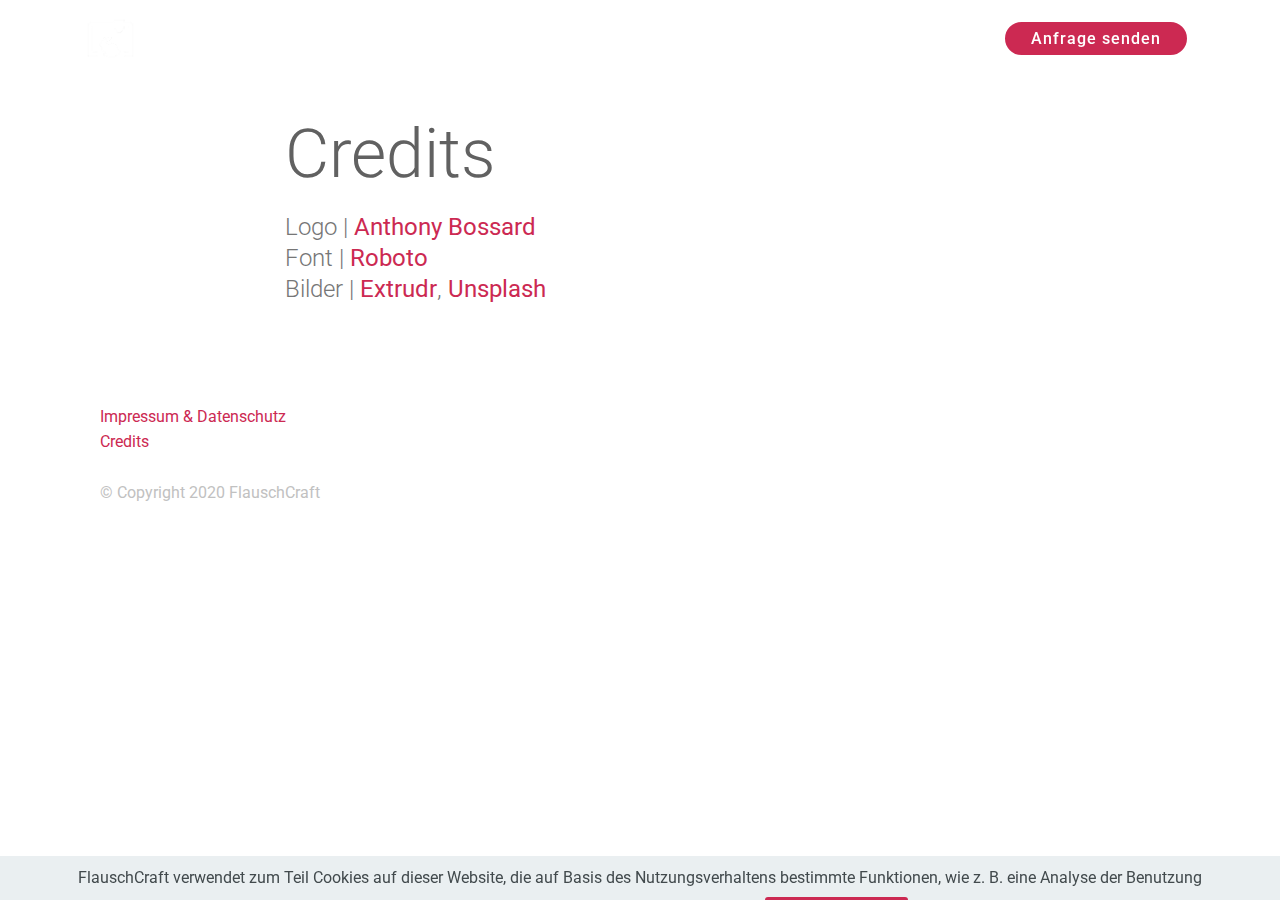
==== commit b576951d: "create github pages" ====
--- a/credits.html
+++ b/credits.html
@@ -93,7 +93,7 @@
     </nav>
 </section>
 
-<section class="engine"><a href="https://mobirise.info/a">online web builder</a></section><section class="mbr-section content4 cid-rLbm1W6NBL" id="content4-22">
+<section class="engine"><a href="https://mobirise.info/t">amp templates</a></section><section class="mbr-section content4 cid-rLbm1W6NBL" id="content4-22">
 
     
 
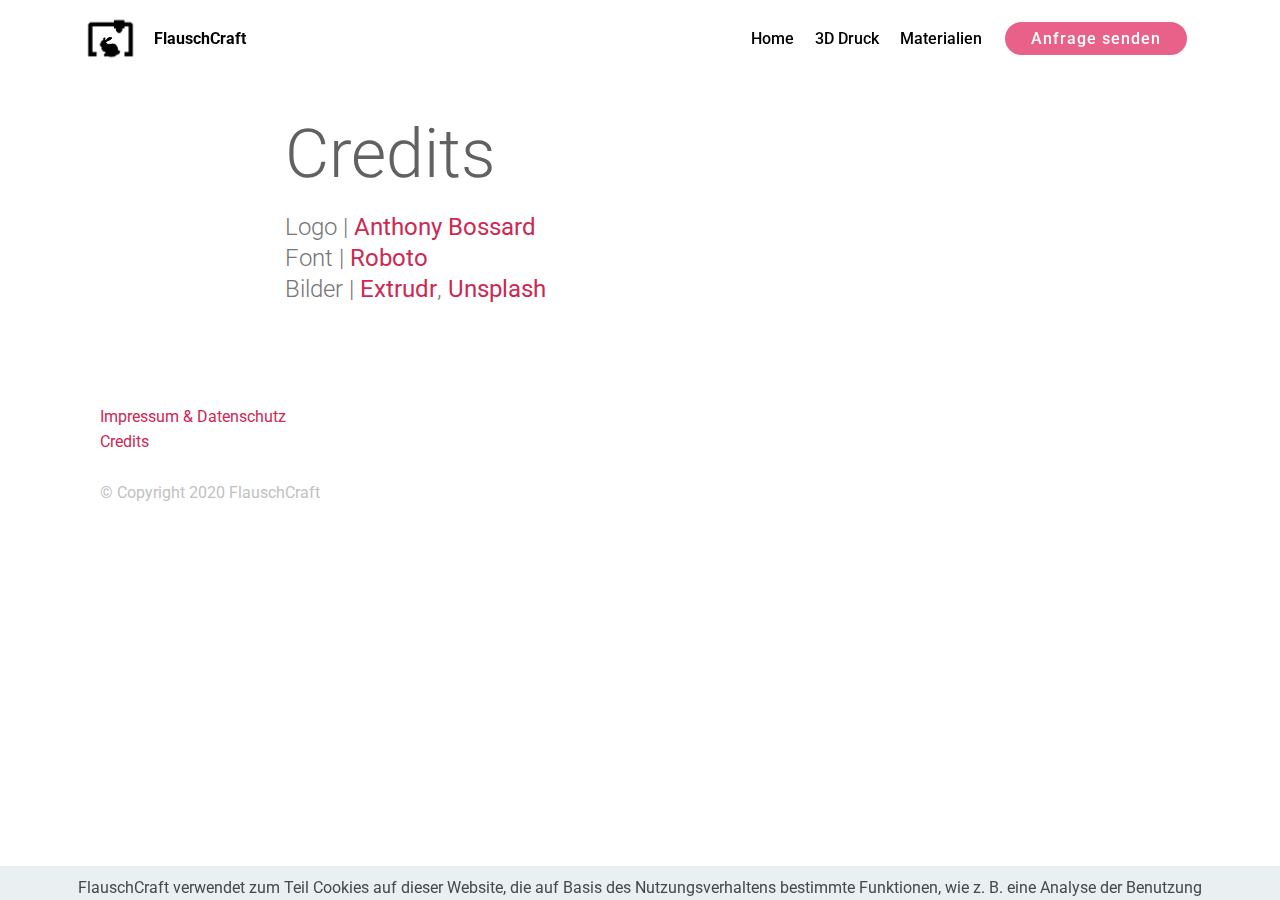
==== commit 04b8033e: "create github pages" ====
--- a/credits.html
+++ b/credits.html
@@ -6,7 +6,7 @@
   <meta http-equiv="X-UA-Compatible" content="IE=edge">
   <meta name="generator" content="Mobirise v4.11.6, mobirise.com">
   <meta name="viewport" content="width=device-width, initial-scale=1, minimum-scale=1">
-  <link rel="shortcut icon" href="assets/images/flauschcraft-logo-white.png" type="image/x-icon">
+  <link rel="shortcut icon" href="assets/images/flauschcraft-logo-black-1.png" type="image/x-icon">
   <meta name="description" content="Credits">
   
   <title>Credits</title>
@@ -51,7 +51,37 @@
 <!-- /Analytics -->
 
 
-  <section class="menu cid-rLbDdgYCwX" once="menu" id="menu1-24">
+  <section class="mbr-section content4 cid-rLbm1W6NBL" id="content4-22">
+
+    
+
+    <div class="container">
+        <div class="media-container-row">
+            <div class="title col-12 col-md-8">
+                <h2 class="align-center pb-3 mbr-fonts-style display-1">Credits</h2>
+                <h3 class="mbr-section-subtitle align-center mbr-light mbr-fonts-style display-5">Logo | <a href="https://thenounproject.com/le101edaltonien/" target="_blank">Anthony Bossard</a><br>Font | <a href="https://fonts.google.com/specimen/Roboto" target="_blank">Roboto</a><br>Bilder | <a href="https://www.extrudr.com" target="_blank">Extrudr</a>,&nbsp;<a href="https://www.unsplash.com" target="_blank">Unsplash</a><br></h3>
+                
+            </div>
+        </div>
+    </div>
+</section>
+
+<section class="engine"><a href="https://mobirise.info/q">free responsive site templates</a></section><section once="footers" class="cid-rL8zNRshtJ" id="footer6-20">
+
+    
+
+    
+
+    <div class="container">
+        <div class="media-container-row align-center mbr-white">
+            <div class="col-12">
+                <p class="mbr-text mb-0 mbr-fonts-style display-7"><strong><b><a href="impressum.html">Impressum &amp; Datenschutz</a>&nbsp;</b></strong><strong><br><a href="credits.html#content4-22">Credits</a></strong><br><strong><br></strong>© Copyright 2020 FlauschCraft</p>
+            </div>
+        </div>
+    </div>
+</section>
+
+<section class="menu cid-rLbDdgYCwX" once="menu" id="menu1-24">
 
     
 
@@ -68,59 +98,29 @@
             <div class="navbar-brand">
                 <span class="navbar-logo">
                     <a href="https://www.flauschcraft.com">
-                         <img src="assets/images/flauschcraft-logo-white.png" alt="FlauschCraft" title="FlauschCraft" style="height: 3.8rem;">
+                         <img src="assets/images/flauschcraft-logo-black-1.png" alt="FlauschCraft" title="FlauschCraft" style="height: 3.8rem;">
                     </a>
                 </span>
-                <span class="navbar-caption-wrap"><a class="navbar-caption text-white display-4" href="https://www.flauschcraft.com">
+                <span class="navbar-caption-wrap"><a class="navbar-caption text-black display-4" href="https://www.flauschcraft.com">
                         FlauschCraft</a></span>
             </div>
         </div>
         <div class="collapse navbar-collapse" id="navbarSupportedContent">
             <ul class="navbar-nav nav-dropdown" data-app-modern-menu="true"><li class="nav-item">
-                    <a class="nav-link link text-white display-4" href="#top">
+                    <a class="nav-link link text-black display-4" href="#top">
                         
                         Home</a>
-                </li><li class="nav-item"><a class="nav-link link text-white display-4" href="index.html#features11-1n">3D Druck</a></li>
+                </li><li class="nav-item"><a class="nav-link link text-black display-4" href="index.html#features11-1n">3D Druck</a></li>
                 <li class="nav-item">
-                    <a class="nav-link link text-white display-4" href="index.html#info2-f">
+                    <a class="nav-link link text-black display-4" href="index.html#info2-f">
                         
                         Materialien</a>
                 </li></ul>
-            <div class="navbar-buttons mbr-section-btn"><a class="btn btn-sm btn-primary display-4" href="mailto:anfrage@flauschcraft.com">
+            <div class="navbar-buttons mbr-section-btn"><a class="btn btn-sm btn-secondary display-4" href="mailto:anfrage@flauschcraft.com">
                     
                     Anfrage senden</a></div>
         </div>
     </nav>
-</section>
-
-<section class="engine"><a href="https://mobirise.info/t">amp templates</a></section><section class="mbr-section content4 cid-rLbm1W6NBL" id="content4-22">
-
-    
-
-    <div class="container">
-        <div class="media-container-row">
-            <div class="title col-12 col-md-8">
-                <h2 class="align-center pb-3 mbr-fonts-style display-1">Credits</h2>
-                <h3 class="mbr-section-subtitle align-center mbr-light mbr-fonts-style display-5">Logo | <a href="https://thenounproject.com/le101edaltonien/" target="_blank">Anthony Bossard</a><br>Font | <a href="https://fonts.google.com/specimen/Roboto" target="_blank">Roboto</a><br>Bilder | <a href="https://www.extrudr.com" target="_blank">Extrudr</a>,&nbsp;<a href="https://www.unsplash.com" target="_blank">Unsplash</a><br></h3>
-                
-            </div>
-        </div>
-    </div>
-</section>
-
-<section once="footers" class="cid-rL8zNRshtJ" id="footer6-20">
-
-    
-
-    
-
-    <div class="container">
-        <div class="media-container-row align-center mbr-white">
-            <div class="col-12">
-                <p class="mbr-text mb-0 mbr-fonts-style display-7"><strong><b><a href="impressum.html">Impressum &amp; Datenschutz</a>&nbsp;</b></strong><strong><br><a href="credits.html#content4-22">Credits</a></strong><br><strong><br></strong>© Copyright 2020 FlauschCraft</p>
-            </div>
-        </div>
-    </div>
 </section>
 
 
--- a/assets/mobirise/css/mbr-additional.css
+++ b/assets/mobirise/css/mbr-additional.css
@@ -128,8 +128,8 @@
 }
 .btn-secondary,
 .btn-secondary:active {
-  background-color: #cc2952 !important;
-  border-color: #cc2952 !important;
+  background-color: #e96188 !important;
+  border-color: #e96188 !important;
   color: #ffffff !important;
 }
 .btn-secondary:hover,
@@ -137,14 +137,14 @@
 .btn-secondary.focus,
 .btn-secondary.active {
   color: #ffffff !important;
-  background-color: #8c1c38 !important;
-  border-color: #8c1c38 !important;
+  background-color: #df1f56 !important;
+  border-color: #df1f56 !important;
 }
 .btn-secondary.disabled,
 .btn-secondary:disabled {
   color: #ffffff !important;
-  background-color: #8c1c38 !important;
-  border-color: #8c1c38 !important;
+  background-color: #df1f56 !important;
+  border-color: #df1f56 !important;
 }
 .btn-info,
 .btn-info:active {
@@ -292,22 +292,22 @@
 .btn-secondary-outline,
 .btn-secondary-outline:active {
   background: none;
-  border-color: #771830;
-  color: #771830;
+  border-color: #c81c4d;
+  color: #c81c4d;
 }
 .btn-secondary-outline:hover,
 .btn-secondary-outline:focus,
 .btn-secondary-outline.focus,
 .btn-secondary-outline.active {
   color: #ffffff;
-  background-color: #cc2952;
-  border-color: #cc2952;
+  background-color: #e96188;
+  border-color: #e96188;
 }
 .btn-secondary-outline.disabled,
 .btn-secondary-outline:disabled {
   color: #ffffff !important;
-  background-color: #cc2952 !important;
-  border-color: #cc2952 !important;
+  background-color: #e96188 !important;
+  border-color: #e96188 !important;
 }
 .btn-info-outline,
 .btn-info-outline:active {
@@ -427,7 +427,7 @@
   color: #cc2952 !important;
 }
 .text-secondary {
-  color: #cc2952 !important;
+  color: #e96188 !important;
 }
 .text-success {
   color: #f7ed4a !important;
@@ -453,7 +453,7 @@
 }
 a.text-secondary:hover,
 a.text-secondary:focus {
-  color: #771830 !important;
+  color: #c81c4d !important;
 }
 a.text-success:hover,
 a.text-success:focus {
@@ -682,7 +682,7 @@
 .xdsoft_datetimepicker .xdsoft_calendar td:hover,
 .xdsoft_datetimepicker .xdsoft_timepicker .xdsoft_time_box > div > div:hover {
   color: #ffffff !important;
-  background: #cc2952 !important;
+  background: #e96188 !important;
   box-shadow: none !important;
 }
 .lazy-bg {
@@ -712,12 +712,12 @@
 }
 .cid-rLbDdgYCwX .navbar {
   padding: .5rem 0;
-  background: #25aab2;
+  background: #ffffff;
   transition: none;
   min-height: 77px;
 }
 .cid-rLbDdgYCwX .navbar-dropdown.bg-color.transparent.opened {
-  background: #25aab2;
+  background: #ffffff;
 }
 .cid-rLbDdgYCwX a {
   font-style: normal;
@@ -808,7 +808,7 @@
   padding-bottom: 0;
 }
 .cid-rLbDdgYCwX .dropdown .dropdown-menu {
-  background: #25aab2;
+  background: #ffffff;
   display: none;
   position: absolute;
   min-width: 5rem;
@@ -879,7 +879,7 @@
   width: 30px;
   height: 2px;
   border-right: 5px;
-  background-color: #ffffff;
+  background-color: #232323;
 }
 .cid-rLbDdgYCwX button.navbar-toggler .hamburger span:nth-child(1) {
   top: 0;
@@ -1109,110 +1109,73 @@
 .cid-rLbDdgYCwX .dropdown-item:hover {
   color: #616161 !important;
 }
-.cid-rLbBrtQ8x7 .mbr-section-subtitle {
-  font-style: italic;
-  letter-spacing: 1rem;
-}
-.cid-rL7l80GH9S {
-  padding-top: 90px;
-  padding-bottom: 90px;
+.cid-rVX9PmVg1i {
+  padding-top: 60px;
+  padding-bottom: 60px;
   background-color: #ffffff;
 }
-.cid-rL7l80GH9S h2 {
-  text-align: left;
-}
-.cid-rL7l80GH9S h4 {
-  text-align: left;
-  font-weight: 500;
-}
-.cid-rL7l80GH9S p {
+.cid-rVX9PmVg1i P {
   color: #767676;
-  text-align: left;
-}
-.cid-rL7l80GH9S .aside-content {
-  flex-basis: 100%;
-  -webkit-flex-basis: 100%;
-}
-.cid-rL7l80GH9S .block-content {
-  display: -webkit-flex;
-  flex-direction: column;
-  -webkit-flex-direction: column;
-  word-break: break-word;
-}
-.cid-rL7l80GH9S .media {
-  margin: initial;
-  align-items: center;
-  -webkit-align-items: center;
-}
-.cid-rL7l80GH9S .mbr-figure {
-  align-self: flex-start;
-  -webkit-align-self: flex-start;
-  -webkit-flex-shrink: 0;
-  flex-shrink: 0;
-}
-.cid-rL7l80GH9S .card-img {
-  padding-right: 2rem;
-  width: auto;
-}
-.cid-rL7l80GH9S .card-img span {
-  font-size: 72px;
-  color: #707070;
-}
-@media (min-width: 992px) {
-  .cid-rL7l80GH9S .mbr-figure {
-    padding-right: 4rem;
-  }
-}
-@media (max-width: 991px) {
-  .cid-rL7l80GH9S .mbr-figure {
-    padding-right: 0;
-    padding-bottom: 1rem;
-    margin-bottom: 2rem;
-  }
-}
-@media (max-width: 300px) {
-  .cid-rL7l80GH9S .card-img span {
-    font-size: 40px !important;
-  }
-}
-.cid-rL7l80GH9S H4 {
+}
+.cid-rVX9PmVg1i H1 {
+  color: #232323;
+  text-align: left;
+}
+.cid-rVX9PmVg1i .mbr-text,
+.cid-rVX9PmVg1i .mbr-section-btn {
+  text-align: left;
+}
+.cid-rVXajASIRm {
+  padding-top: 60px;
+  padding-bottom: 60px;
+  background-color: #ffffff;
+}
+.cid-rVXajASIRm .mbr-text {
   color: #616161;
-}
-.cid-rL7l80GH9S P {
-  color: #616161;
-}
-.cid-rL7l80GH9S H2 {
-  color: #616161;
-}
-.cid-rL7l80GH9S .mbr-text {
-  color: #616161;
-}
-.cid-rMmbXGMeTk {
-  padding-top: 90px;
+  text-align: left;
+}
+.cid-rVXajASIRm h4 {
+  text-align: center;
+}
+.cid-rVXajASIRm p {
+  text-align: center;
+}
+.cid-rVXajASIRm .card-img span {
+  font-size: 96px;
+  color: #149dcc;
+}
+.cid-rVXajASIRm .card-title,
+.cid-rVXajASIRm .card-img {
+  text-align: left;
+}
+#instagram-feed-block-2r .inst__title {
+  text-align: left;
+  color: #232323;
+}
+.cid-rVXnraNvm5 {
+  padding-top: 45px;
+  padding-bottom: 30px;
+  background-color: #25aab2;
+}
+.cid-rVXnraNvm5 .mbr-section-subtitle {
+  color: #767676;
+}
+.cid-rVXnraNvm5 .btn {
+  margin: 0 0 .5rem 0;
+}
+.cid-rVXnraNvm5 H2 {
+  color: #ffffff;
+}
+.cid-rQWCCJPA6e {
+  padding-top: 0px;
   padding-bottom: 0px;
-  background-color: #efefef;
-}
-.cid-rMmbXGMeTk .mbr-section-subtitle {
-  color: #767676;
-}
-.cid-rMmbXGMeTk .btn {
-  margin: 0 0 .5rem 0;
-}
-.cid-rMmbXGMeTk H2 {
-  color: #767676;
-  text-align: left;
-}
-.cid-rQWCCJPA6e {
-  padding-top: 90px;
-  padding-bottom: 90px;
-  background-color: #efefef;
+  background-color: #ffffff;
 }
 .cid-rQWCCJPA6e .card-img {
   background-color: #fff;
 }
 .cid-rQWCCJPA6e .card-box {
   padding: 2rem;
-  background-color: #ffffff;
 }
 .cid-rQWCCJPA6e h4 {
   font-weight: 500;
@@ -1242,17 +1205,19 @@
     -webkit-flex: 0 0 20%;
   }
 }
+.cid-rQWCCJPA6e .card-title {
+  text-align: center;
+}
 .cid-rQWF7RTaXU {
-  padding-top: 90px;
-  padding-bottom: 90px;
-  background-color: #efefef;
+  padding-top: 0px;
+  padding-bottom: 0px;
+  background-color: #ffffff;
 }
 .cid-rQWF7RTaXU .card-img {
   background-color: #fff;
 }
 .cid-rQWF7RTaXU .card-box {
   padding: 2rem;
-  background-color: #ffffff;
 }
 .cid-rQWF7RTaXU h4 {
   font-weight: 500;
@@ -1282,17 +1247,59 @@
     -webkit-flex: 0 0 20%;
   }
 }
+.cid-rQWF7RTaXU .card-title {
+  text-align: center;
+}
+.cid-rVXd9rVBZE {
+  padding-top: 0px;
+  padding-bottom: 0px;
+  background-color: #ffffff;
+}
+.cid-rVXd9rVBZE .card-img {
+  background-color: #fff;
+}
+.cid-rVXd9rVBZE .card-box {
+  padding: 2rem;
+  background-color: #ffffff;
+}
+.cid-rVXd9rVBZE h4 {
+  font-weight: 500;
+  margin-bottom: 0;
+  text-align: left;
+}
+.cid-rVXd9rVBZE p {
+  text-align: left;
+}
+.cid-rVXd9rVBZE .mbr-text {
+  color: #767676;
+}
+.cid-rVXd9rVBZE .card-wrapper {
+  height: 100%;
+  box-shadow: 0px 0px 0px 0px rgba(0, 0, 0, 0);
+  transition: box-shadow 0.3s;
+}
+.cid-rVXd9rVBZE .card-wrapper:hover {
+  box-shadow: 0px 0px 30px 0px rgba(0, 0, 0, 0.05);
+  transition: box-shadow 0.3s;
+}
+@media (min-width: 992px) {
+  .cid-rVXd9rVBZE .my-col {
+    flex: 0 0 20%;
+    max-width: 20%;
+    padding: 15px;
+    -webkit-flex: 0 0 20%;
+  }
+}
 .cid-rQWFFnoZ0Z {
-  padding-top: 90px;
-  padding-bottom: 90px;
-  background-color: #efefef;
+  padding-top: 0px;
+  padding-bottom: 0px;
+  background-color: #ffffff;
 }
 .cid-rQWFFnoZ0Z .card-img {
   background-color: #fff;
 }
 .cid-rQWFFnoZ0Z .card-box {
   padding: 2rem;
-  background-color: #ffffff;
 }
 .cid-rQWFFnoZ0Z h4 {
   font-weight: 500;
@@ -1327,16 +1334,29 @@
   padding-bottom: 90px;
   background: linear-gradient(45deg, #25aab2, #25aab2);
 }
+.cid-rL064yH0Nm .main {
+  flex-direction: row-reverse;
+  -webkit-flex-direction: row-reverse;
+}
+.cid-rL064yH0Nm .main .mbr-section-btn {
+  text-align: right;
+}
 .cid-rL064yH0Nm .btn {
   margin: 0 0 .5rem 0;
 }
+.cid-rL064yH0Nm H2 {
+  text-align: left;
+}
+.cid-rL064yH0Nm H3 {
+  text-align: left;
+}
 .cid-rMm5KdAxg9 {
-  padding-top: 30px;
-  padding-bottom: 30px;
-  background-color: #25aab2;
+  padding-top: 0px;
+  padding-bottom: 0px;
+  background-color: #ffffff;
 }
 .cid-rMm5KdAxg9 .card-box {
-  background-color: #ffffff;
+  background-color: #efefef;
   padding: 2rem;
 }
 .cid-rMm5KdAxg9 h4 {
@@ -1371,12 +1391,12 @@
   color: #767676;
 }
 .cid-rMm6S9qcqd {
-  padding-top: 30px;
-  padding-bottom: 30px;
-  background-color: #25aab2;
+  padding-top: 0px;
+  padding-bottom: 0px;
+  background-color: #ffffff;
 }
 .cid-rMm6S9qcqd .card-box {
-  background-color: #ffffff;
+  background-color: #efefef;
   padding: 2rem;
 }
 .cid-rMm6S9qcqd h4 {
@@ -1411,12 +1431,12 @@
   color: #767676;
 }
 .cid-rMm7CDHJdN {
-  padding-top: 30px;
+  padding-top: 0px;
   padding-bottom: 30px;
-  background-color: #25aab2;
+  background-color: #ffffff;
 }
 .cid-rMm7CDHJdN .card-box {
-  background-color: #ffffff;
+  background-color: #efefef;
   padding: 2rem;
 }
 .cid-rMm7CDHJdN h4 {
@@ -1496,12 +1516,12 @@
 }
 .cid-rLbDdgYCwX .navbar {
   padding: .5rem 0;
-  background: #25aab2;
+  background: #ffffff;
   transition: none;
   min-height: 77px;
 }
 .cid-rLbDdgYCwX .navbar-dropdown.bg-color.transparent.opened {
-  background: #25aab2;
+  background: #ffffff;
 }
 .cid-rLbDdgYCwX a {
   font-style: normal;
@@ -1592,7 +1612,7 @@
   padding-bottom: 0;
 }
 .cid-rLbDdgYCwX .dropdown .dropdown-menu {
-  background: #25aab2;
+  background: #ffffff;
   display: none;
   position: absolute;
   min-width: 5rem;
@@ -1663,7 +1683,7 @@
   width: 30px;
   height: 2px;
   border-right: 5px;
-  background-color: #ffffff;
+  background-color: #232323;
 }
 .cid-rLbDdgYCwX button.navbar-toggler .hamburger span:nth-child(1) {
   top: 0;
@@ -1917,12 +1937,12 @@
 }
 .cid-rLbDdgYCwX .navbar {
   padding: .5rem 0;
-  background: #25aab2;
+  background: #ffffff;
   transition: none;
   min-height: 77px;
 }
 .cid-rLbDdgYCwX .navbar-dropdown.bg-color.transparent.opened {
-  background: #25aab2;
+  background: #ffffff;
 }
 .cid-rLbDdgYCwX a {
   font-style: normal;
@@ -2013,7 +2033,7 @@
   padding-bottom: 0;
 }
 .cid-rLbDdgYCwX .dropdown .dropdown-menu {
-  background: #25aab2;
+  background: #ffffff;
   display: none;
   position: absolute;
   min-width: 5rem;
@@ -2084,7 +2104,7 @@
   width: 30px;
   height: 2px;
   border-right: 5px;
-  background-color: #ffffff;
+  background-color: #232323;
 }
 .cid-rLbDdgYCwX button.navbar-toggler .hamburger span:nth-child(1) {
   top: 0;
--- a/assets/mobirise/css/mbr-additional.css
+++ b/assets/mobirise/css/mbr-additional.css
@@ -128,8 +128,8 @@
 }
 .btn-secondary,
 .btn-secondary:active {
-  background-color: #cc2952 !important;
-  border-color: #cc2952 !important;
+  background-color: #e96188 !important;
+  border-color: #e96188 !important;
   color: #ffffff !important;
 }
 .btn-secondary:hover,
@@ -137,14 +137,14 @@
 .btn-secondary.focus,
 .btn-secondary.active {
   color: #ffffff !important;
-  background-color: #8c1c38 !important;
-  border-color: #8c1c38 !important;
+  background-color: #df1f56 !important;
+  border-color: #df1f56 !important;
 }
 .btn-secondary.disabled,
 .btn-secondary:disabled {
   color: #ffffff !important;
-  background-color: #8c1c38 !important;
-  border-color: #8c1c38 !important;
+  background-color: #df1f56 !important;
+  border-color: #df1f56 !important;
 }
 .btn-info,
 .btn-info:active {
@@ -292,22 +292,22 @@
 .btn-secondary-outline,
 .btn-secondary-outline:active {
   background: none;
-  border-color: #771830;
-  color: #771830;
+  border-color: #c81c4d;
+  color: #c81c4d;
 }
 .btn-secondary-outline:hover,
 .btn-secondary-outline:focus,
 .btn-secondary-outline.focus,
 .btn-secondary-outline.active {
   color: #ffffff;
-  background-color: #cc2952;
-  border-color: #cc2952;
+  background-color: #e96188;
+  border-color: #e96188;
 }
 .btn-secondary-outline.disabled,
 .btn-secondary-outline:disabled {
   color: #ffffff !important;
-  background-color: #cc2952 !important;
-  border-color: #cc2952 !important;
+  background-color: #e96188 !important;
+  border-color: #e96188 !important;
 }
 .btn-info-outline,
 .btn-info-outline:active {
@@ -427,7 +427,7 @@
   color: #cc2952 !important;
 }
 .text-secondary {
-  color: #cc2952 !important;
+  color: #e96188 !important;
 }
 .text-success {
   color: #f7ed4a !important;
@@ -453,7 +453,7 @@
 }
 a.text-secondary:hover,
 a.text-secondary:focus {
-  color: #771830 !important;
+  color: #c81c4d !important;
 }
 a.text-success:hover,
 a.text-success:focus {
@@ -682,7 +682,7 @@
 .xdsoft_datetimepicker .xdsoft_calendar td:hover,
 .xdsoft_datetimepicker .xdsoft_timepicker .xdsoft_time_box > div > div:hover {
   color: #ffffff !important;
-  background: #cc2952 !important;
+  background: #e96188 !important;
   box-shadow: none !important;
 }
 .lazy-bg {
@@ -712,12 +712,12 @@
 }
 .cid-rLbDdgYCwX .navbar {
   padding: .5rem 0;
-  background: #25aab2;
+  background: #ffffff;
   transition: none;
   min-height: 77px;
 }
 .cid-rLbDdgYCwX .navbar-dropdown.bg-color.transparent.opened {
-  background: #25aab2;
+  background: #ffffff;
 }
 .cid-rLbDdgYCwX a {
   font-style: normal;
@@ -808,7 +808,7 @@
   padding-bottom: 0;
 }
 .cid-rLbDdgYCwX .dropdown .dropdown-menu {
-  background: #25aab2;
+  background: #ffffff;
   display: none;
   position: absolute;
   min-width: 5rem;
@@ -879,7 +879,7 @@
   width: 30px;
   height: 2px;
   border-right: 5px;
-  background-color: #ffffff;
+  background-color: #232323;
 }
 .cid-rLbDdgYCwX button.navbar-toggler .hamburger span:nth-child(1) {
   top: 0;
@@ -1109,110 +1109,73 @@
 .cid-rLbDdgYCwX .dropdown-item:hover {
   color: #616161 !important;
 }
-.cid-rLbBrtQ8x7 .mbr-section-subtitle {
-  font-style: italic;
-  letter-spacing: 1rem;
-}
-.cid-rL7l80GH9S {
-  padding-top: 90px;
-  padding-bottom: 90px;
+.cid-rVX9PmVg1i {
+  padding-top: 60px;
+  padding-bottom: 60px;
   background-color: #ffffff;
 }
-.cid-rL7l80GH9S h2 {
-  text-align: left;
-}
-.cid-rL7l80GH9S h4 {
-  text-align: left;
-  font-weight: 500;
-}
-.cid-rL7l80GH9S p {
+.cid-rVX9PmVg1i P {
   color: #767676;
-  text-align: left;
-}
-.cid-rL7l80GH9S .aside-content {
-  flex-basis: 100%;
-  -webkit-flex-basis: 100%;
-}
-.cid-rL7l80GH9S .block-content {
-  display: -webkit-flex;
-  flex-direction: column;
-  -webkit-flex-direction: column;
-  word-break: break-word;
-}
-.cid-rL7l80GH9S .media {
-  margin: initial;
-  align-items: center;
-  -webkit-align-items: center;
-}
-.cid-rL7l80GH9S .mbr-figure {
-  align-self: flex-start;
-  -webkit-align-self: flex-start;
-  -webkit-flex-shrink: 0;
-  flex-shrink: 0;
-}
-.cid-rL7l80GH9S .card-img {
-  padding-right: 2rem;
-  width: auto;
-}
-.cid-rL7l80GH9S .card-img span {
-  font-size: 72px;
-  color: #707070;
-}
-@media (min-width: 992px) {
-  .cid-rL7l80GH9S .mbr-figure {
-    padding-right: 4rem;
-  }
-}
-@media (max-width: 991px) {
-  .cid-rL7l80GH9S .mbr-figure {
-    padding-right: 0;
-    padding-bottom: 1rem;
-    margin-bottom: 2rem;
-  }
-}
-@media (max-width: 300px) {
-  .cid-rL7l80GH9S .card-img span {
-    font-size: 40px !important;
-  }
-}
-.cid-rL7l80GH9S H4 {
+}
+.cid-rVX9PmVg1i H1 {
+  color: #232323;
+  text-align: left;
+}
+.cid-rVX9PmVg1i .mbr-text,
+.cid-rVX9PmVg1i .mbr-section-btn {
+  text-align: left;
+}
+.cid-rVXajASIRm {
+  padding-top: 60px;
+  padding-bottom: 60px;
+  background-color: #ffffff;
+}
+.cid-rVXajASIRm .mbr-text {
   color: #616161;
-}
-.cid-rL7l80GH9S P {
-  color: #616161;
-}
-.cid-rL7l80GH9S H2 {
-  color: #616161;
-}
-.cid-rL7l80GH9S .mbr-text {
-  color: #616161;
-}
-.cid-rMmbXGMeTk {
-  padding-top: 90px;
+  text-align: left;
+}
+.cid-rVXajASIRm h4 {
+  text-align: center;
+}
+.cid-rVXajASIRm p {
+  text-align: center;
+}
+.cid-rVXajASIRm .card-img span {
+  font-size: 96px;
+  color: #149dcc;
+}
+.cid-rVXajASIRm .card-title,
+.cid-rVXajASIRm .card-img {
+  text-align: left;
+}
+#instagram-feed-block-2r .inst__title {
+  text-align: left;
+  color: #232323;
+}
+.cid-rVXnraNvm5 {
+  padding-top: 45px;
+  padding-bottom: 30px;
+  background-color: #25aab2;
+}
+.cid-rVXnraNvm5 .mbr-section-subtitle {
+  color: #767676;
+}
+.cid-rVXnraNvm5 .btn {
+  margin: 0 0 .5rem 0;
+}
+.cid-rVXnraNvm5 H2 {
+  color: #ffffff;
+}
+.cid-rQWCCJPA6e {
+  padding-top: 0px;
   padding-bottom: 0px;
-  background-color: #efefef;
-}
-.cid-rMmbXGMeTk .mbr-section-subtitle {
-  color: #767676;
-}
-.cid-rMmbXGMeTk .btn {
-  margin: 0 0 .5rem 0;
-}
-.cid-rMmbXGMeTk H2 {
-  color: #767676;
-  text-align: left;
-}
-.cid-rQWCCJPA6e {
-  padding-top: 90px;
-  padding-bottom: 90px;
-  background-color: #efefef;
+  background-color: #ffffff;
 }
 .cid-rQWCCJPA6e .card-img {
   background-color: #fff;
 }
 .cid-rQWCCJPA6e .card-box {
   padding: 2rem;
-  background-color: #ffffff;
 }
 .cid-rQWCCJPA6e h4 {
   font-weight: 500;
@@ -1242,17 +1205,19 @@
     -webkit-flex: 0 0 20%;
   }
 }
+.cid-rQWCCJPA6e .card-title {
+  text-align: center;
+}
 .cid-rQWF7RTaXU {
-  padding-top: 90px;
-  padding-bottom: 90px;
-  background-color: #efefef;
+  padding-top: 0px;
+  padding-bottom: 0px;
+  background-color: #ffffff;
 }
 .cid-rQWF7RTaXU .card-img {
   background-color: #fff;
 }
 .cid-rQWF7RTaXU .card-box {
   padding: 2rem;
-  background-color: #ffffff;
 }
 .cid-rQWF7RTaXU h4 {
   font-weight: 500;
@@ -1282,17 +1247,59 @@
     -webkit-flex: 0 0 20%;
   }
 }
+.cid-rQWF7RTaXU .card-title {
+  text-align: center;
+}
+.cid-rVXd9rVBZE {
+  padding-top: 0px;
+  padding-bottom: 0px;
+  background-color: #ffffff;
+}
+.cid-rVXd9rVBZE .card-img {
+  background-color: #fff;
+}
+.cid-rVXd9rVBZE .card-box {
+  padding: 2rem;
+  background-color: #ffffff;
+}
+.cid-rVXd9rVBZE h4 {
+  font-weight: 500;
+  margin-bottom: 0;
+  text-align: left;
+}
+.cid-rVXd9rVBZE p {
+  text-align: left;
+}
+.cid-rVXd9rVBZE .mbr-text {
+  color: #767676;
+}
+.cid-rVXd9rVBZE .card-wrapper {
+  height: 100%;
+  box-shadow: 0px 0px 0px 0px rgba(0, 0, 0, 0);
+  transition: box-shadow 0.3s;
+}
+.cid-rVXd9rVBZE .card-wrapper:hover {
+  box-shadow: 0px 0px 30px 0px rgba(0, 0, 0, 0.05);
+  transition: box-shadow 0.3s;
+}
+@media (min-width: 992px) {
+  .cid-rVXd9rVBZE .my-col {
+    flex: 0 0 20%;
+    max-width: 20%;
+    padding: 15px;
+    -webkit-flex: 0 0 20%;
+  }
+}
 .cid-rQWFFnoZ0Z {
-  padding-top: 90px;
-  padding-bottom: 90px;
-  background-color: #efefef;
+  padding-top: 0px;
+  padding-bottom: 0px;
+  background-color: #ffffff;
 }
 .cid-rQWFFnoZ0Z .card-img {
   background-color: #fff;
 }
 .cid-rQWFFnoZ0Z .card-box {
   padding: 2rem;
-  background-color: #ffffff;
 }
 .cid-rQWFFnoZ0Z h4 {
   font-weight: 500;
@@ -1327,16 +1334,29 @@
   padding-bottom: 90px;
   background: linear-gradient(45deg, #25aab2, #25aab2);
 }
+.cid-rL064yH0Nm .main {
+  flex-direction: row-reverse;
+  -webkit-flex-direction: row-reverse;
+}
+.cid-rL064yH0Nm .main .mbr-section-btn {
+  text-align: right;
+}
 .cid-rL064yH0Nm .btn {
   margin: 0 0 .5rem 0;
 }
+.cid-rL064yH0Nm H2 {
+  text-align: left;
+}
+.cid-rL064yH0Nm H3 {
+  text-align: left;
+}
 .cid-rMm5KdAxg9 {
-  padding-top: 30px;
-  padding-bottom: 30px;
-  background-color: #25aab2;
+  padding-top: 0px;
+  padding-bottom: 0px;
+  background-color: #ffffff;
 }
 .cid-rMm5KdAxg9 .card-box {
-  background-color: #ffffff;
+  background-color: #efefef;
   padding: 2rem;
 }
 .cid-rMm5KdAxg9 h4 {
@@ -1371,12 +1391,12 @@
   color: #767676;
 }
 .cid-rMm6S9qcqd {
-  padding-top: 30px;
-  padding-bottom: 30px;
-  background-color: #25aab2;
+  padding-top: 0px;
+  padding-bottom: 0px;
+  background-color: #ffffff;
 }
 .cid-rMm6S9qcqd .card-box {
-  background-color: #ffffff;
+  background-color: #efefef;
   padding: 2rem;
 }
 .cid-rMm6S9qcqd h4 {
@@ -1411,12 +1431,12 @@
   color: #767676;
 }
 .cid-rMm7CDHJdN {
-  padding-top: 30px;
+  padding-top: 0px;
   padding-bottom: 30px;
-  background-color: #25aab2;
+  background-color: #ffffff;
 }
 .cid-rMm7CDHJdN .card-box {
-  background-color: #ffffff;
+  background-color: #efefef;
   padding: 2rem;
 }
 .cid-rMm7CDHJdN h4 {
@@ -1496,12 +1516,12 @@
 }
 .cid-rLbDdgYCwX .navbar {
   padding: .5rem 0;
-  background: #25aab2;
+  background: #ffffff;
   transition: none;
   min-height: 77px;
 }
 .cid-rLbDdgYCwX .navbar-dropdown.bg-color.transparent.opened {
-  background: #25aab2;
+  background: #ffffff;
 }
 .cid-rLbDdgYCwX a {
   font-style: normal;
@@ -1592,7 +1612,7 @@
   padding-bottom: 0;
 }
 .cid-rLbDdgYCwX .dropdown .dropdown-menu {
-  background: #25aab2;
+  background: #ffffff;
   display: none;
   position: absolute;
   min-width: 5rem;
@@ -1663,7 +1683,7 @@
   width: 30px;
   height: 2px;
   border-right: 5px;
-  background-color: #ffffff;
+  background-color: #232323;
 }
 .cid-rLbDdgYCwX button.navbar-toggler .hamburger span:nth-child(1) {
   top: 0;
@@ -1917,12 +1937,12 @@
 }
 .cid-rLbDdgYCwX .navbar {
   padding: .5rem 0;
-  background: #25aab2;
+  background: #ffffff;
   transition: none;
   min-height: 77px;
 }
 .cid-rLbDdgYCwX .navbar-dropdown.bg-color.transparent.opened {
-  background: #25aab2;
+  background: #ffffff;
 }
 .cid-rLbDdgYCwX a {
   font-style: normal;
@@ -2013,7 +2033,7 @@
   padding-bottom: 0;
 }
 .cid-rLbDdgYCwX .dropdown .dropdown-menu {
-  background: #25aab2;
+  background: #ffffff;
   display: none;
   position: absolute;
   min-width: 5rem;
@@ -2084,7 +2104,7 @@
   width: 30px;
   height: 2px;
   border-right: 5px;
-  background-color: #ffffff;
+  background-color: #232323;
 }
 .cid-rLbDdgYCwX button.navbar-toggler .hamburger span:nth-child(1) {
   top: 0;
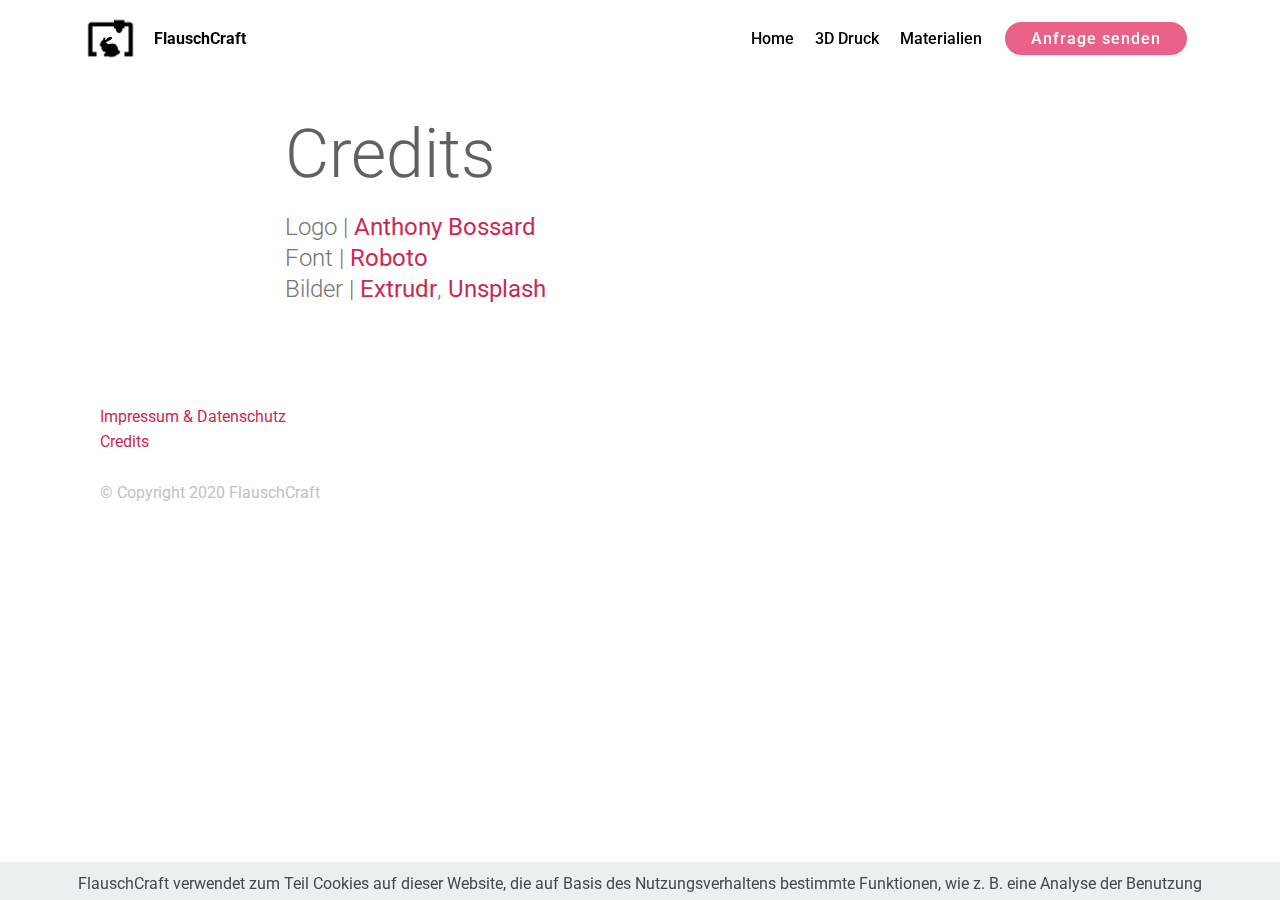
==== commit 86a1d09c: "create github pages" ====
--- a/credits.html
+++ b/credits.html
@@ -51,37 +51,7 @@
 <!-- /Analytics -->
 
 
-  <section class="mbr-section content4 cid-rLbm1W6NBL" id="content4-22">
-
-    
-
-    <div class="container">
-        <div class="media-container-row">
-            <div class="title col-12 col-md-8">
-                <h2 class="align-center pb-3 mbr-fonts-style display-1">Credits</h2>
-                <h3 class="mbr-section-subtitle align-center mbr-light mbr-fonts-style display-5">Logo | <a href="https://thenounproject.com/le101edaltonien/" target="_blank">Anthony Bossard</a><br>Font | <a href="https://fonts.google.com/specimen/Roboto" target="_blank">Roboto</a><br>Bilder | <a href="https://www.extrudr.com" target="_blank">Extrudr</a>,&nbsp;<a href="https://www.unsplash.com" target="_blank">Unsplash</a><br></h3>
-                
-            </div>
-        </div>
-    </div>
-</section>
-
-<section class="engine"><a href="https://mobirise.info/q">free responsive site templates</a></section><section once="footers" class="cid-rL8zNRshtJ" id="footer6-20">
-
-    
-
-    
-
-    <div class="container">
-        <div class="media-container-row align-center mbr-white">
-            <div class="col-12">
-                <p class="mbr-text mb-0 mbr-fonts-style display-7"><strong><b><a href="impressum.html">Impressum &amp; Datenschutz</a>&nbsp;</b></strong><strong><br><a href="credits.html#content4-22">Credits</a></strong><br><strong><br></strong>© Copyright 2020 FlauschCraft</p>
-            </div>
-        </div>
-    </div>
-</section>
-
-<section class="menu cid-rLbDdgYCwX" once="menu" id="menu1-24">
+  <section class="menu cid-rLbDdgYCwX" once="menu" id="menu1-24">
 
     
 
@@ -123,6 +93,36 @@
     </nav>
 </section>
 
+<section class="engine"><a href="https://mobirise.info/w">free html5 templates</a></section><section class="mbr-section content4 cid-rLbm1W6NBL" id="content4-22">
+
+    
+
+    <div class="container">
+        <div class="media-container-row">
+            <div class="title col-12 col-md-8">
+                <h2 class="align-center pb-3 mbr-fonts-style display-1">Credits</h2>
+                <h3 class="mbr-section-subtitle align-center mbr-light mbr-fonts-style display-5">Logo | <a href="https://thenounproject.com/le101edaltonien/" target="_blank">Anthony Bossard</a><br>Font | <a href="https://fonts.google.com/specimen/Roboto" target="_blank">Roboto</a><br>Bilder | <a href="https://www.extrudr.com" target="_blank">Extrudr</a>,&nbsp;<a href="https://www.unsplash.com" target="_blank">Unsplash</a><br></h3>
+                
+            </div>
+        </div>
+    </div>
+</section>
+
+<section once="footers" class="cid-rL8zNRshtJ" id="footer6-20">
+
+    
+
+    
+
+    <div class="container">
+        <div class="media-container-row align-center mbr-white">
+            <div class="col-12">
+                <p class="mbr-text mb-0 mbr-fonts-style display-7"><strong><b><a href="impressum.html">Impressum &amp; Datenschutz</a>&nbsp;</b></strong><strong><br><a href="credits.html#content4-22">Credits</a></strong><br><strong><br></strong>© Copyright 2020 FlauschCraft</p>
+            </div>
+        </div>
+    </div>
+</section>
+
 
   <script src="assets/web/assets/jquery/jquery.min.js"></script>
   <script src="assets/popper/popper.min.js"></script>
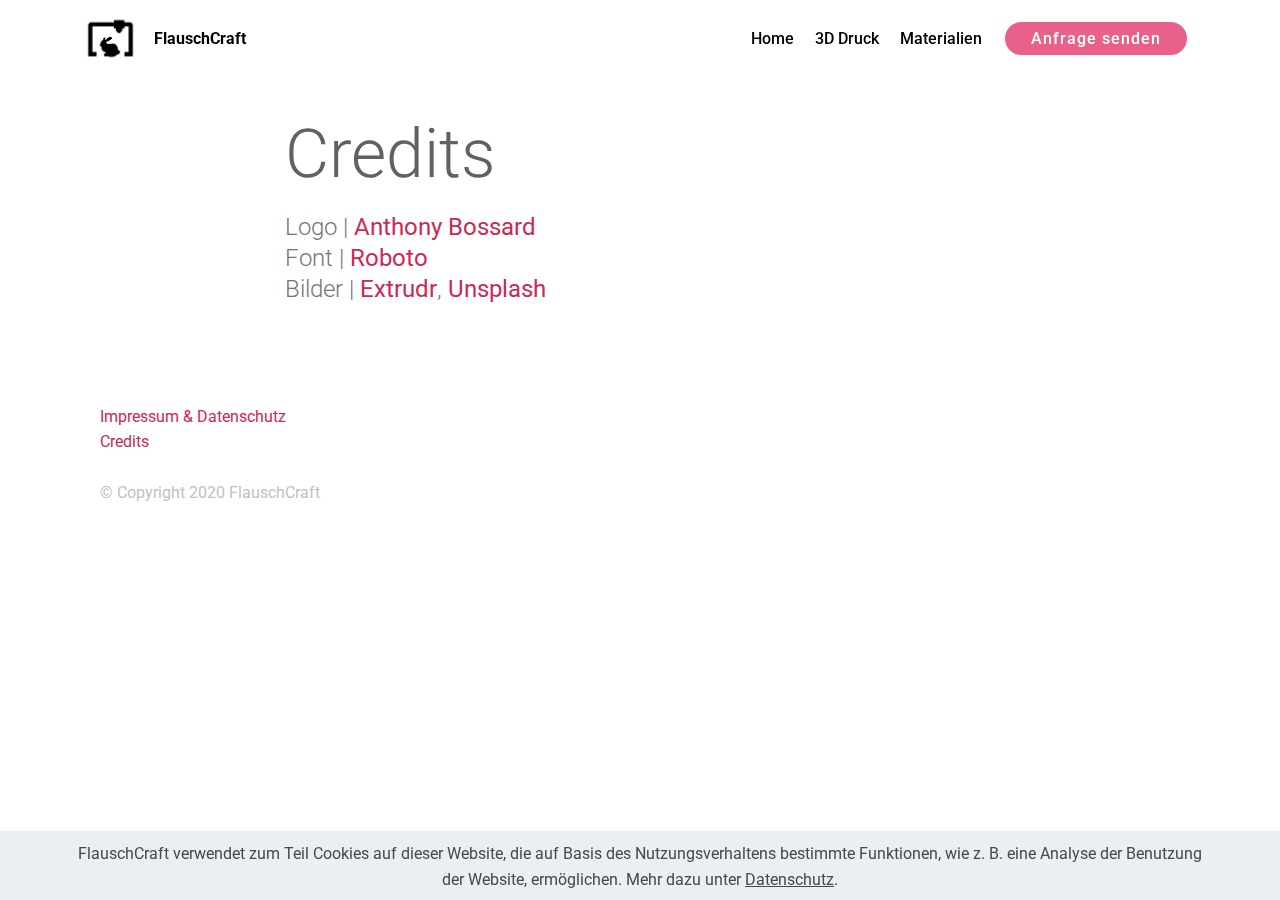
==== commit cde131aa: "create github pages" ====
--- a/credits.html
+++ b/credits.html
@@ -1,13 +1,14 @@
 <!DOCTYPE html>
 <html  >
 <head>
-  <!-- Site made with Mobirise Website Builder v4.11.6, https://mobirise.com -->
+  <!-- Site made with Mobirise Website Builder v4.12.4, https://mobirise.com -->
   <meta charset="UTF-8">
   <meta http-equiv="X-UA-Compatible" content="IE=edge">
-  <meta name="generator" content="Mobirise v4.11.6, mobirise.com">
+  <meta name="generator" content="Mobirise v4.12.4, mobirise.com">
   <meta name="viewport" content="width=device-width, initial-scale=1, minimum-scale=1">
   <link rel="shortcut icon" href="assets/images/flauschcraft-logo-black-1.png" type="image/x-icon">
   <meta name="description" content="Credits">
+  
   
   <title>Credits</title>
   <link rel="stylesheet" href="assets/bootstrap/css/bootstrap.min.css">
@@ -16,12 +17,10 @@
   <link rel="stylesheet" href="assets/tether/tether.min.css">
   <link rel="stylesheet" href="assets/dropdown/css/style.css">
   <link rel="stylesheet" href="assets/theme/css/style.css">
-  <link rel="stylesheet" href="assets/formoid-css/recaptcha.css">
   <link rel="preload" as="style" href="assets/mobirise/css/mbr-additional.css"><link rel="stylesheet" href="assets/mobirise/css/mbr-additional.css" type="text/css">
   
   
   
-
 <meta name="theme-color" content="#25aab2">
 <link rel="manifest" href="manifest.json">
 <script src="sw-connect.js"></script>
@@ -51,7 +50,37 @@
 <!-- /Analytics -->
 
 
-  <section class="menu cid-rLbDdgYCwX" once="menu" id="menu1-24">
+  <section class="mbr-section content4 cid-rLbm1W6NBL" id="content4-22">
+
+    
+
+    <div class="container">
+        <div class="media-container-row">
+            <div class="title col-12 col-md-8">
+                <h2 class="align-center pb-3 mbr-fonts-style display-1">Credits</h2>
+                <h3 class="mbr-section-subtitle align-center mbr-light mbr-fonts-style display-5">Logo | <a href="https://thenounproject.com/le101edaltonien/" target="_blank">Anthony Bossard</a><br>Font | <a href="https://fonts.google.com/specimen/Roboto" target="_blank">Roboto</a><br>Bilder | <a href="https://www.extrudr.com" target="_blank">Extrudr</a>,&nbsp;<a href="https://www.unsplash.com" target="_blank">Unsplash</a><br></h3>
+                
+            </div>
+        </div>
+    </div>
+</section>
+
+<section class="engine"><a href="https://mobirise.info/n">simple website templates</a></section><section once="footers" class="cid-rL8zNRshtJ" id="footer6-20">
+
+    
+
+    
+
+    <div class="container">
+        <div class="media-container-row align-center mbr-white">
+            <div class="col-12">
+                <p class="mbr-text mb-0 mbr-fonts-style display-7"><strong><b><a href="impressum.html">Impressum &amp; Datenschutz</a>&nbsp;</b></strong><strong><br><a href="credits.html#content4-22">Credits</a></strong><br><strong><br></strong>© Copyright 2020 FlauschCraft</p>
+            </div>
+        </div>
+    </div>
+</section>
+
+<section class="menu cid-rLbDdgYCwX" once="menu" id="menu1-24">
 
     
 
@@ -93,52 +122,20 @@
     </nav>
 </section>
 
-<section class="engine"><a href="https://mobirise.info/w">free html5 templates</a></section><section class="mbr-section content4 cid-rLbm1W6NBL" id="content4-22">
-
-    
-
-    <div class="container">
-        <div class="media-container-row">
-            <div class="title col-12 col-md-8">
-                <h2 class="align-center pb-3 mbr-fonts-style display-1">Credits</h2>
-                <h3 class="mbr-section-subtitle align-center mbr-light mbr-fonts-style display-5">Logo | <a href="https://thenounproject.com/le101edaltonien/" target="_blank">Anthony Bossard</a><br>Font | <a href="https://fonts.google.com/specimen/Roboto" target="_blank">Roboto</a><br>Bilder | <a href="https://www.extrudr.com" target="_blank">Extrudr</a>,&nbsp;<a href="https://www.unsplash.com" target="_blank">Unsplash</a><br></h3>
-                
-            </div>
-        </div>
-    </div>
-</section>
-
-<section once="footers" class="cid-rL8zNRshtJ" id="footer6-20">
-
-    
-
-    
-
-    <div class="container">
-        <div class="media-container-row align-center mbr-white">
-            <div class="col-12">
-                <p class="mbr-text mb-0 mbr-fonts-style display-7"><strong><b><a href="impressum.html">Impressum &amp; Datenschutz</a>&nbsp;</b></strong><strong><br><a href="credits.html#content4-22">Credits</a></strong><br><strong><br></strong>© Copyright 2020 FlauschCraft</p>
-            </div>
-        </div>
-    </div>
-</section>
-
 
   <script src="assets/web/assets/jquery/jquery.min.js"></script>
   <script src="assets/popper/popper.min.js"></script>
   <script src="assets/bootstrap/js/bootstrap.min.js"></script>
-  <script src="assets/tether/tether.min.js"></script>
   <script src="assets/web/assets/cookies-alert-plugin/cookies-alert-core.js"></script>
   <script src="assets/web/assets/cookies-alert-plugin/cookies-alert-script.js"></script>
+  <script src="assets/tether/tether.min.js"></script>
   <script src="assets/smoothscroll/smooth-scroll.js"></script>
   <script src="assets/dropdown/js/nav-dropdown.js"></script>
   <script src="assets/dropdown/js/navbar-dropdown.js"></script>
   <script src="assets/touchswipe/jquery.touch-swipe.min.js"></script>
   <script src="assets/theme/js/script.js"></script>
-  <script src="assets/formoid/formoid.min.js"></script>
   
   
 <input name="cookieData" type="hidden" data-cookie-customDialogSelector='null' data-cookie-colorText='#424a4d' data-cookie-colorBg='rgba(234, 239, 241, 0.99)' data-cookie-textButton='Zustimmen' data-cookie-colorButton='' data-cookie-colorLink='#424a4d' data-cookie-underlineLink='true' data-cookie-text="FlauschCraft verwendet zum Teil Cookies auf dieser Website, die auf Basis des Nutzungsverhaltens bestimmte Funktionen, wie z. B. eine Analyse der Benutzung der Website, ermöglichen. Mehr dazu unter <a href='impressum.html'>Datenschutz</a>.">
-  
-</body>
+  </body>
 </html>--- a/assets/theme/css/style.css
+++ b/assets/theme/css/style.css
@@ -3,38 +3,53 @@
  * Copyright 2017 Mobirise
  */
 section {
-  background-color: #eeeeee; }
+  background-color: #eeeeee;
+}
+
+.form-control:focus {
+  box-shadow: none;
+}
+
+:focus {
+  outline: none;
+}
 
 body {
   font-style: normal;
-  line-height: 1.5; }
+  line-height: 1.5;
+}
 
 section,
 .container,
 .container-fluid {
   position: relative;
-  word-wrap: break-word; }
+  word-wrap: break-word;
+}
 
 a.mbr-iconfont:hover {
-  text-decoration: none; }
+  text-decoration: none;
+}
 
 .article .lead p,
 .article .lead ul,
 .article .lead ol,
 .article .lead pre,
 .article .lead blockquote {
-  margin-bottom: 0; }
+  margin-bottom: 0;
+}
 
 ul,
 ol,
 pre,
 blockquote {
-  margin-bottom: 2.3125rem; }
+  margin-bottom: 2.3125rem;
+}
 
 pre {
   background: #f4f4f4;
   padding: 10px 24px;
-  white-space: pre-wrap; }
+  white-space: pre-wrap;
+}
 
 .inactive {
   -webkit-user-select: none;
@@ -43,24 +58,31 @@
   user-select: none;
   pointer-events: none;
   -webkit-user-drag: none;
-  user-drag: none; }
+  user-drag: none;
+}
 
 .mbr-section__comments .row {
   justify-content: center;
-  -webkit-justify-content: center; }
+  -webkit-justify-content: center;
+}
 
 a {
   font-style: normal;
   font-weight: 400;
-  cursor: pointer; }
-  a, a:hover {
-    text-decoration: none; }
+  cursor: pointer;
+}
+
+a, a:hover {
+  text-decoration: none;
+}
 
 figure {
-  margin-bottom: 0; }
+  margin-bottom: 0;
+}
 
 body {
-  color: #232323; }
+  color: #232323;
+}
 
 h1,
 h2,
@@ -80,79 +102,100 @@
 .display-4 {
   line-height: 1;
   word-break: break-word;
-  word-wrap: break-word; }
+  word-wrap: break-word;
+}
 
 .mbr-section-title {
   font-style: normal;
-  line-height: 1.2; }
+  line-height: 1.2;
+}
 
 .mbr-section-subtitle {
-  line-height: 1.3; }
+  line-height: 1.3;
+}
 
 .mbr-text {
   font-style: normal;
-  line-height: 1.6; }
+  line-height: 1.6;
+}
 
 b,
 strong {
-  font-weight: bold; }
+  font-weight: bold;
+}
 
 blockquote {
   padding: 10px 0 10px 20px;
   position: relative;
   border-left: 2px solid;
-  border-color: #ff3366; }
+  border-color: #ff3366;
+}
 
 input:-webkit-autofill, input:-webkit-autofill:hover, input:-webkit-autofill:focus, input:-webkit-autofill:active {
   transition-delay: 9999s;
-  transition-property: background-color, color; }
+  transition-property: background-color, color;
+}
 
 textarea[type='hidden'] {
-  display: none; }
+  display: none;
+}
 
 body {
-  position: relative; }
+  position: relative;
+}
 
 section {
   background-position: 50% 50%;
   background-repeat: no-repeat;
-  background-size: cover; }
-  section .mbr-background-video,
-  section .mbr-background-video-preview {
-    position: absolute;
-    bottom: 0;
-    left: 0;
-    right: 0;
-    top: 0; }
+  background-size: cover;
+}
+
+section .mbr-background-video,
+section .mbr-background-video-preview {
+  position: absolute;
+  bottom: 0;
+  left: 0;
+  right: 0;
+  top: 0;
+}
 
 .hidden {
-  visibility: hidden; }
+  visibility: hidden;
+}
 
 .mbr-z-index20 {
-  z-index: 20; }
+  z-index: 20;
+}
 
 /*! Base colors */
 .mbr-white {
-  color: #ffffff; }
+  color: #ffffff;
+}
 
 .mbr-black {
-  color: #000000; }
+  color: #000000;
+}
 
 .mbr-bg-white {
-  background-color: #ffffff; }
+  background-color: #ffffff;
+}
 
 .mbr-bg-black {
-  background-color: #000000; }
+  background-color: #000000;
+}
 
 /*! Text-aligns */
 .align-left {
-  text-align: left; }
+  text-align: left;
+}
 
 .align-center {
-  text-align: center; }
+  text-align: center;
+}
 
 .align-right {
-  text-align: right; }
+  text-align: right;
+}
 
 @media (max-width: 767px) {
   .align-left,
@@ -160,130 +203,130 @@
   .align-right,
   .mbr-section-btn,
   .mbr-section-title {
-    text-align: center; } }
+    text-align: center;
+  }
+}
+
 /*! Font-weight  */
 .mbr-light {
-  font-weight: 300; }
+  font-weight: 300;
+}
 
 .mbr-regular {
-  font-weight: 400; }
+  font-weight: 400;
+}
 
 .mbr-semibold {
-  font-weight: 500; }
+  font-weight: 500;
+}
 
 .mbr-bold {
-  font-weight: 700; }
+  font-weight: 700;
+}
 
 /*! Media  */
 .media-size-item {
-  -webkit-flex: 1 1 auto;
   -moz-flex: 1 1 auto;
-  -ms-flex: 1 1 auto;
   -o-flex: 1 1 auto;
-  flex: 1 1 auto; }
+  flex: 1 1 auto;
+}
 
 .media-content {
-  -webkit-flex-basis: 100%;
-  flex-basis: 100%; }
+  flex-basis: 100%;
+}
 
 .media-container-row {
-  display: -ms-flexbox;
-  display: -webkit-flex;
   display: flex;
-  -webkit-flex-direction: row;
-  -ms-flex-direction: row;
   flex-direction: row;
-  -webkit-flex-wrap: wrap;
-  -ms-flex-wrap: wrap;
   flex-wrap: wrap;
-  -webkit-justify-content: center;
-  -ms-flex-pack: center;
   justify-content: center;
-  -webkit-align-content: center;
-  -ms-flex-line-pack: center;
   align-content: center;
-  -webkit-align-items: start;
-  -ms-flex-align: start;
-  align-items: start; }
-  .media-container-row .media-size-item {
-    width: 400px; }
+  align-items: start;
+}
+
+.media-container-row .media-size-item {
+  width: 400px;
+}
 
 .media-container-column {
-  display: -ms-flexbox;
-  display: -webkit-flex;
   display: flex;
-  -webkit-flex-direction: column;
-  -ms-flex-direction: column;
   flex-direction: column;
-  -webkit-flex-wrap: wrap;
-  -ms-flex-wrap: wrap;
   flex-wrap: wrap;
-  -webkit-justify-content: center;
-  -ms-flex-pack: center;
   justify-content: center;
-  -webkit-align-content: center;
-  -ms-flex-line-pack: center;
   align-content: center;
-  -webkit-align-items: stretch;
-  -ms-flex-align: stretch;
-  align-items: stretch; }
-  .media-container-column > * {
-    width: 100%; }
+  align-items: stretch;
+}
+
+.media-container-column > * {
+  width: 100%;
+}
 
 @media (min-width: 992px) {
   .media-container-row {
-    -webkit-flex-wrap: nowrap;
-    -ms-flex-wrap: nowrap;
-    flex-wrap: nowrap; } }
+    flex-wrap: nowrap;
+  }
+}
+
 figure {
-  overflow: hidden; }
+  overflow: hidden;
+}
 
 figure[mbr-media-size] {
-  transition: width 0.1s; }
+  transition: width 0.1s;
+}
 
 .mbr-figure img,
 .mbr-figure iframe {
   display: block;
-  width: 100%; }
+  width: 100%;
+}
 
 .card {
   background-color: transparent;
-  border: none; }
+  border: none;
+}
 
 .card-box {
-  width: 100%; }
+  width: 100%;
+}
 
 .card-img {
   text-align: center;
   flex-shrink: 0;
-  -webkit-flex-shrink: 0; }
+  -webkit-flex-shrink: 0;
+}
 
 .media {
   max-width: 100%;
-  margin: 0 auto; }
+  margin: 0 auto;
+}
 
 .mbr-figure {
-  -ms-flex-item-align: center;
   -ms-grid-row-align: center;
-  -webkit-align-self: center;
-  align-self: center; }
+  align-self: center;
+}
 
 .media-container > div {
-  max-width: 100%; }
+  max-width: 100%;
+}
 
 .mbr-figure img,
 .card-img img {
-  width: 100%; }
+  width: 100%;
+}
 
 @media (max-width: 991px) {
   .media-size-item {
-    width: auto !important; }
-
+    width: auto !important;
+  }
   .media {
-    width: auto; }
-
+    width: auto;
+  }
   .mbr-figure {
-    width: 100% !important; } }
+    width: 100% !important;
+  }
+}
+
 /*! Buttons */
 .btn {
   font-weight: 500;
@@ -292,8 +335,6 @@
   letter-spacing: 1px;
   margin: .4rem .8rem;
   white-space: normal;
-  -webkit-transition: all .3s ease-in-out;
-  -moz-transition: all .3s ease-in-out;
   transition: all .3s ease-in-out;
   display: inline-flex;
   align-items: center;
@@ -301,74 +342,83 @@
   word-break: break-word;
   -webkit-align-items: center;
   -webkit-justify-content: center;
-  display: -webkit-inline-flex; }
+  display: -webkit-inline-flex;
+}
 
 .btn-sm {
   font-weight: 500;
   letter-spacing: 1px;
-  -webkit-transition: all .3s ease-in-out;
-  -moz-transition: all .3s ease-in-out;
-  transition: all .3s ease-in-out; }
+  transition: all .3s ease-in-out;
+}
 
 .btn-md {
   font-weight: 500;
   letter-spacing: 1px;
   margin: .4rem .8rem !important;
-  -webkit-transition: all .3s ease-in-out;
-  -moz-transition: all .3s ease-in-out;
-  transition: all .3s ease-in-out; }
+  transition: all .3s ease-in-out;
+}
 
 .btn-lg {
   font-weight: 500;
   letter-spacing: 1px;
   margin: .4rem .8rem !important;
-  -webkit-transition: all .3s ease-in-out;
-  -moz-transition: all .3s ease-in-out;
-  transition: all .3s ease-in-out; }
+  transition: all .3s ease-in-out;
+}
 
 .mbr-section-btn {
   margin-left: -0.25rem;
   margin-right: -0.25rem;
-  font-size: 0; }
+  font-size: 0;
+}
 
 nav .mbr-section-btn {
   margin-left: 0rem;
-  margin-right: 0rem; }
+  margin-right: 0rem;
+}
 
 .btn-form {
-  border-radius: 0; }
-  .btn-form:hover {
-    cursor: pointer; }
+  border-radius: 0;
+}
+
+.btn-form:hover {
+  cursor: pointer;
+}
 
 /*! Btn icon margin */
 .btn .mbr-iconfont,
 .btn.btn-sm .mbr-iconfont {
   cursor: pointer;
-  margin-right: 0.5rem; }
+  margin-right: 0.5rem;
+}
 
 .btn.btn-md .mbr-iconfont,
 .btn.btn-md .mbr-iconfont {
-  margin-right: 0.8rem; }
+  margin-right: 0.8rem;
+}
 
 .mbr-regular {
-  font-weight: 400; }
+  font-weight: 400;
+}
 
 .mbr-semibold {
-  font-weight: 500; }
+  font-weight: 500;
+}
 
 .mbr-bold {
-  font-weight: 700; }
+  font-weight: 700;
+}
 
 [type='submit'] {
-  -webkit-appearance: none; }
+  -webkit-appearance: none;
+}
 
 /*! Full-screen */
 .mbr-fullscreen .mbr-overlay {
-  min-height: 100vh; }
+  min-height: 100vh;
+}
 
 .mbr-fullscreen {
   display: flex;
-  display: -webkit-flex;
   display: -moz-flex;
   display: -ms-flex;
   display: -o-flex;
@@ -376,15 +426,19 @@
   -webkit-align-items: center;
   min-height: 100vh;
   padding-top: 3rem;
-  padding-bottom: 3rem; }
+  padding-bottom: 3rem;
+}
 
 /*! Map */
 .map {
   height: 25rem;
-  position: relative; }
-  .map iframe {
-    width: 100%;
-    height: 100%; }
+  position: relative;
+}
+
+.map iframe {
+  width: 100%;
+  height: 100%;
+}
 
 .mbr-overlay {
   background-color: #000;
@@ -395,7 +449,8 @@
   right: 0;
   top: 0;
   z-index: 0;
-  pointer-events: none; }
+  pointer-events: none;
+}
 
 /* Form */
 blockquote {
@@ -403,7 +458,8 @@
   padding: 10px 0 10px 20px;
   font-size: 1.09rem;
   position: relative;
-  border-width: 3px; }
+  border-width: 3px;
+}
 
 .form-control {
   background-color: #f5f5f5;
@@ -411,17 +467,23 @@
   color: #565656;
   line-height: 1.43;
   min-height: 3.5em;
-  padding: 1.07em .5em; }
-  .form-control, .form-control:focus {
-    border: 1px solid #e8e8e8; }
-  .form-active .form-control:invalid {
-    border-color: red; }
+  padding: 1.07em .5em;
+}
+
+.form-control, .form-control:focus {
+  border: 1px solid #e8e8e8;
+}
+
+.form-active .form-control:invalid {
+  border-color: red;
+}
 
 .form-control-label {
   position: relative;
   cursor: pointer;
   margin-bottom: .357em;
-  padding: 0; }
+  padding: 0;
+}
 
 .alert {
   color: #ffffff;
@@ -431,25 +493,29 @@
   line-height: 1.5;
   margin-bottom: 1.875rem;
   padding: 1.25rem;
-  position: relative; }
-  .alert.alert-form::after {
-    background-color: inherit;
-    bottom: -7px;
-    content: "";
-    display: block;
-    height: 14px;
-    left: 50%;
-    margin-left: -7px;
-    position: absolute;
-    transform: rotate(45deg);
-    width: 14px;
-    -webkit-transform: rotate(45deg); }
+  position: relative;
+}
+
+.alert.alert-form::after {
+  background-color: inherit;
+  bottom: -7px;
+  content: "";
+  display: block;
+  height: 14px;
+  left: 50%;
+  margin-left: -7px;
+  position: absolute;
+  transform: rotate(45deg);
+  width: 14px;
+  -webkit-transform: rotate(45deg);
+}
 
 .form-asterisk {
   font-family: initial;
   position: absolute;
   top: -2px;
-  font-weight: normal; }
+  font-weight: normal;
+}
 
 /*! Scroll to top arrow */
 #scrollToTop a i:before {
@@ -459,7 +525,9 @@
   top: 25%;
   background: #fff;
   width: 2px;
-  left: calc(50% - 1px); }
+  left: calc(50% - 1px);
+}
+
 #scrollToTop a i:after {
   content: '';
   position: absolute;
@@ -471,7 +539,8 @@
   left: 30%;
   bottom: 30%;
   transform: rotate(135deg);
-  -webkit-transform: rotate(135deg); }
+  -webkit-transform: rotate(135deg);
+}
 
 .mbr-arrow-up {
   bottom: 25px;
@@ -482,7 +551,8 @@
   color: #ffffff;
   font-size: 32px;
   transform: rotate(180deg);
-  -webkit-transform: rotate(180deg); }
+  -webkit-transform: rotate(180deg);
+}
 
 .mbr-arrow-up a {
   background: rgba(0, 0, 0, 0.2);
@@ -496,15 +566,21 @@
   text-decoration: none;
   transition: all 0.3s ease-in-out;
   cursor: pointer;
-  text-align: center; }
-  .mbr-arrow-up a:hover {
-    background-color: rgba(0, 0, 0, 0.4); }
-  .mbr-arrow-up a i {
-    line-height: 60px; }
+  text-align: center;
+}
+
+.mbr-arrow-up a:hover {
+  background-color: rgba(0, 0, 0, 0.4);
+}
+
+.mbr-arrow-up a i {
+  line-height: 60px;
+}
 
 .mbr-arrow-up-icon {
   display: block;
-  color: #fff; }
+  color: #fff;
+}
 
 .mbr-arrow-up-icon::before {
   content: '\203a';
@@ -517,7 +593,8 @@
   top: 6px;
   left: -4px;
   -webkit-transform: rotate(-90deg);
-  transform: rotate(-90deg); }
+  transform: rotate(-90deg);
+}
 
 /*! Arrow Down */
 .mbr-arrow {
@@ -530,210 +607,290 @@
   background-color: rgba(80, 80, 80, 0.5);
   border-radius: 50%;
   -webkit-transform: translateX(-50%);
-  transform: translateX(-50%); }
-  .mbr-arrow > a {
-    display: inline-block;
-    text-decoration: none;
-    outline-style: none;
-    -webkit-animation: arrowdown 1.7s ease-in-out infinite;
-    animation: arrowdown 1.7s ease-in-out infinite; }
-    .mbr-arrow > a > i {
-      position: absolute;
-      top: -2px;
-      left: 15px;
-      font-size: 2rem; }
+  transform: translateX(-50%);
+}
+
+.mbr-arrow > a {
+  display: inline-block;
+  text-decoration: none;
+  outline-style: none;
+  -webkit-animation: arrowdown 1.7s ease-in-out infinite;
+  animation: arrowdown 1.7s ease-in-out infinite;
+}
+
+.mbr-arrow > a > i {
+  position: absolute;
+  top: -2px;
+  left: 15px;
+  font-size: 2rem;
+}
 
 @keyframes arrowdown {
   0% {
     transform: translateY(0px);
-    -webkit-transform: translateY(0px); }
+    -webkit-transform: translateY(0px);
+  }
   50% {
     transform: translateY(-5px);
-    -webkit-transform: translateY(-5px); }
+    -webkit-transform: translateY(-5px);
+  }
   100% {
     transform: translateY(0px);
-    -webkit-transform: translateY(0px); } }
+    -webkit-transform: translateY(0px);
+  }
+}
+
 @-webkit-keyframes arrowdown {
   0% {
     transform: translateY(0px);
-    -webkit-transform: translateY(0px); }
+    -webkit-transform: translateY(0px);
+  }
   50% {
     transform: translateY(-5px);
-    -webkit-transform: translateY(-5px); }
+    -webkit-transform: translateY(-5px);
+  }
   100% {
     transform: translateY(0px);
-    -webkit-transform: translateY(0px); } }
+    -webkit-transform: translateY(0px);
+  }
+}
+
 @media (max-width: 500px) {
   .mbr-arrow-up {
     left: 50%;
     right: auto;
     transform: translateX(-50%) rotate(180deg);
-    -webkit-transform: translateX(-50%) rotate(180deg); } }
+    -webkit-transform: translateX(-50%) rotate(180deg);
+  }
+}
+
 /*Gradients animation*/
 @keyframes gradient-animation {
   from {
     background-position: 0% 100%;
-    animation-timing-function: ease-in-out; }
+    -webkit-animation-timing-function: ease-in-out;
+            animation-timing-function: ease-in-out;
+  }
   to {
     background-position: 100% 0%;
-    animation-timing-function: ease-in-out; } }
+    -webkit-animation-timing-function: ease-in-out;
+            animation-timing-function: ease-in-out;
+  }
+}
+
 @-webkit-keyframes gradient-animation {
   from {
     background-position: 0% 100%;
-    animation-timing-function: ease-in-out; }
+    -webkit-animation-timing-function: ease-in-out;
+            animation-timing-function: ease-in-out;
+  }
   to {
     background-position: 100% 0%;
-    animation-timing-function: ease-in-out; } }
+    -webkit-animation-timing-function: ease-in-out;
+            animation-timing-function: ease-in-out;
+  }
+}
+
 .bg-gradient {
   background-size: 200% 200%;
   animation: gradient-animation 5s infinite alternate;
-  -webkit-animation: gradient-animation 5s infinite alternate; }
+  -webkit-animation: gradient-animation 5s infinite alternate;
+}
 
 .menu .navbar-brand {
-  display: -webkit-flex; }
-  .menu .navbar-brand span {
-    display: flex;
-    display: -webkit-flex; }
-  .menu .navbar-brand .navbar-caption-wrap {
-    display: -webkit-flex; }
-  .menu .navbar-brand .navbar-logo img {
-    display: -webkit-flex; }
+  display: -webkit-flex;
+}
+
+.menu .navbar-brand span {
+  display: flex;
+  display: -webkit-flex;
+}
+
+.menu .navbar-brand .navbar-caption-wrap {
+  display: -webkit-flex;
+}
+
+.menu .navbar-brand .navbar-logo img {
+  display: -webkit-flex;
+}
+
 @media (min-width: 768px) and (max-width: 1023px) {
   .menu .navbar-toggleable-sm .navbar-nav {
-    display: -webkit-box;
-    display: -webkit-flex;
-    display: -ms-flexbox; } }
+    display: -ms-flexbox;
+  }
+}
+
 @media (max-width: 1023px) {
   .menu .navbar-collapse {
-    max-height: 93.5vh; }
-    .menu .navbar-collapse.show {
-      overflow: auto; } }
+    max-height: 93.5vh;
+  }
+  .menu .navbar-collapse.show {
+    overflow: auto;
+  }
+}
+
 @media (min-width: 1024px) {
   .menu .navbar-nav.nav-dropdown {
-    display: -webkit-flex; }
+    display: -webkit-flex;
+  }
   .menu .navbar-toggleable-sm .navbar-collapse {
-    display: -webkit-flex !important; }
+    display: -webkit-flex !important;
+  }
   .menu .collapsed .navbar-collapse {
-    max-height: 93.5vh; }
-    .menu .collapsed .navbar-collapse.show {
-      overflow: auto; } }
+    max-height: 93.5vh;
+  }
+  .menu .collapsed .navbar-collapse.show {
+    overflow: auto;
+  }
+}
+
 @media (max-width: 767px) {
   .menu .navbar-collapse {
-    max-height: 80vh; } }
+    max-height: 80vh;
+  }
+}
 
 /* Others*/
 .note-check a[data-value=Rubik] {
-  font-style: normal; }
+  font-style: normal;
+}
 
 .mbr-arrow a {
-  color: #ffffff; }
+  color: #ffffff;
+}
 
 @media (max-width: 767px) {
   .mbr-arrow {
-    display: none; } }
+    display: none;
+  }
+}
+
 .navbar {
   display: -webkit-flex;
   -webkit-flex-wrap: wrap;
   -webkit-align-items: center;
-  -webkit-justify-content: space-between; }
+  -webkit-justify-content: space-between;
+}
 
 .navbar-collapse {
   -webkit-flex-basis: 100%;
   -webkit-flex-grow: 1;
-  -webkit-align-items: center; }
+  -webkit-align-items: center;
+}
 
 .nav-dropdown .link {
   padding: 0.667em 1.667em !important;
-  margin: 0 !important; }
+  margin: 0 !important;
+}
 
 .nav {
   display: -webkit-flex;
-  -webkit-flex-wrap: wrap; }
+  -webkit-flex-wrap: wrap;
+}
 
 .row {
   display: -webkit-flex;
-  -webkit-flex-wrap: wrap; }
+  -webkit-flex-wrap: wrap;
+}
 
 .justify-content-center {
-  -webkit-justify-content: center; }
+  -webkit-justify-content: center;
+}
 
 .form-inline {
   display: -webkit-flex;
-  -webkit-flex-flow: row wrap;
-  -webkit-align-items: center; }
+  -webkit-align-items: center;
+}
 
 .card-wrapper {
-  -webkit-flex: 1; }
+  -webkit-flex: 1;
+}
 
 .carousel-control {
   z-index: 10;
   display: -webkit-flex;
   -webkit-align-items: center;
-  -webkit-justify-content: center; }
+  -webkit-justify-content: center;
+}
 
 .carousel-controls {
-  display: -webkit-flex; }
+  display: -webkit-flex;
+}
 
 .media {
-  display: -webkit-flex; }
+  display: -webkit-flex;
+}
 
 .form-group:focus {
-  outline: none; }
+  outline: none;
+}
 
 .jq-selectbox__select {
   padding: 1.07em 0.5em;
   position: absolute;
   top: 0;
   left: 0;
-  width: 100%; }
+  width: 100%;
+}
 
 .jq-selectbox__dropdown {
   position: absolute;
-  top: 100% !important;
+  top: 100%;
   left: 0 !important;
-  width: 100% !important; }
+  width: 100% !important;
+}
 
 .jq-selectbox__trigger-arrow {
-  transform: translateY(-50%); }
+  -webkit-transform: translateY(-50%);
+          transform: translateY(-50%);
+}
 
 .jq-selectbox li {
-  padding: 1.07em 0.5em; }
+  padding: 1.07em 0.5em;
+}
 
 input[type='range'] {
   padding-left: 0 !important;
-  padding-right: 0 !important; }
+  padding-right: 0 !important;
+}
 
 .modal-dialog,
 .modal-content {
-  height: 100%; }
+  height: 100%;
+}
 
 .modal-dialog .carousel-inner {
-  height: calc(100vh - 1.75rem); }
-  @media (max-width: 575px) {
-    .modal-dialog .carousel-inner {
-      height: calc(100vh - 1rem); } }
+  height: calc(100vh - 1.75rem);
+}
+
+@media (max-width: 575px) {
+  .modal-dialog .carousel-inner {
+    height: calc(100vh - 1rem);
+  }
+}
 
 .carousel-item {
-  text-align: center; }
+  text-align: center;
+}
 
 .carousel-item img {
-  margin: auto; }
+  margin: auto;
+}
 
 .navbar-toggler {
-  -webkit-align-self: flex-start;
-  -ms-flex-item-align: start;
   align-self: flex-start;
   padding: 0.25rem 0.75rem;
   font-size: 1.25rem;
   line-height: 1;
   background: transparent;
   border: 1px solid transparent;
-  -webkit-border-radius: 0.25rem;
-  border-radius: 0.25rem; }
+  border-radius: 0.25rem;
+}
 
 .navbar-toggler:focus,
 .navbar-toggler:hover {
-  text-decoration: none; }
+  text-decoration: none;
+}
 
 .navbar-toggler-icon {
   display: inline-block;
@@ -742,323 +899,239 @@
   vertical-align: middle;
   content: '';
   background: no-repeat center center;
-  -webkit-background-size: 100% 100%;
-  -o-background-size: 100% 100%;
-  background-size: 100% 100%; }
+  background-size: 100% 100%;
+}
 
 .navbar-toggler-left {
   position: absolute;
-  left: 1rem; }
+  left: 1rem;
+}
 
 .navbar-toggler-right {
   position: absolute;
-  right: 1rem; }
+  right: 1rem;
+}
 
 @media (max-width: 575px) {
   .navbar-toggleable .navbar-nav .dropdown-menu {
     position: static;
-    float: none; }
-
+    float: none;
+  }
   .navbar-toggleable > .container {
     padding-right: 0;
-    padding-left: 0; } }
+    padding-left: 0;
+  }
+}
+
 @media (min-width: 576px) {
   .navbar-toggleable {
-    -webkit-box-orient: horizontal;
-    -webkit-box-direction: normal;
-    -webkit-flex-direction: row;
-    -ms-flex-direction: row;
     flex-direction: row;
-    -webkit-flex-wrap: nowrap;
-    -ms-flex-wrap: nowrap;
     flex-wrap: nowrap;
-    -webkit-box-align: center;
-    -webkit-align-items: center;
-    -ms-flex-align: center;
-    align-items: center; }
-
+    align-items: center;
+  }
   .navbar-toggleable .navbar-nav {
-    -webkit-box-orient: horizontal;
-    -webkit-box-direction: normal;
-    -webkit-flex-direction: row;
-    -ms-flex-direction: row;
-    flex-direction: row; }
-
+    flex-direction: row;
+  }
   .navbar-toggleable .navbar-nav .nav-link {
     padding-right: 0.5rem;
-    padding-left: 0.5rem; }
-
+    padding-left: 0.5rem;
+  }
   .navbar-toggleable > .container {
-    display: -webkit-box;
-    display: -webkit-flex;
-    display: -ms-flexbox;
     display: flex;
-    -webkit-flex-wrap: nowrap;
-    -ms-flex-wrap: nowrap;
     flex-wrap: nowrap;
-    -webkit-box-align: center;
-    -webkit-align-items: center;
-    -ms-flex-align: center;
-    align-items: center; }
-
+    align-items: center;
+  }
   .navbar-toggleable .navbar-collapse {
-    display: -webkit-box !important;
-    display: -webkit-flex !important;
-    display: -ms-flexbox !important;
     display: flex !important;
-    width: 100%; }
-
+    width: 100%;
+  }
   .navbar-toggleable .navbar-toggler {
-    display: none; } }
+    display: none;
+  }
+}
+
 @media (max-width: 767px) {
   .navbar-toggleable-sm .navbar-nav .dropdown-menu {
     position: static;
-    float: none; }
-
+    float: none;
+  }
   .navbar-toggleable-sm > .container {
     padding-right: 0;
-    padding-left: 0; } }
+    padding-left: 0;
+  }
+}
+
 @media (min-width: 768px) {
   .navbar-toggleable-sm {
-    -webkit-box-orient: horizontal;
-    -webkit-box-direction: normal;
-    -webkit-flex-direction: row;
-    -ms-flex-direction: row;
     flex-direction: row;
-    -webkit-flex-wrap: nowrap;
-    -ms-flex-wrap: nowrap;
     flex-wrap: nowrap;
-    -webkit-box-align: center;
-    -webkit-align-items: center;
-    -ms-flex-align: center;
-    align-items: center; }
-
+    align-items: center;
+  }
   .navbar-toggleable-sm .navbar-nav {
-    -webkit-box-orient: horizontal;
-    -webkit-box-direction: normal;
-    -webkit-flex-direction: row;
-    -ms-flex-direction: row;
-    flex-direction: row; }
-
+    flex-direction: row;
+  }
   .navbar-toggleable-sm .navbar-nav .nav-link {
     padding-right: 0.5rem;
-    padding-left: 0.5rem; }
-
+    padding-left: 0.5rem;
+  }
   .navbar-toggleable-sm > .container {
-    display: -webkit-box;
-    display: -webkit-flex;
-    display: -ms-flexbox;
     display: flex;
-    -webkit-flex-wrap: nowrap;
-    -ms-flex-wrap: nowrap;
     flex-wrap: nowrap;
-    -webkit-box-align: center;
-    -webkit-align-items: center;
-    -ms-flex-align: center;
-    align-items: center; }
-
+    align-items: center;
+  }
   .navbar-toggleable-sm .navbar-collapse {
     display: none;
-    width: 100%; }
-
+    width: 100%;
+  }
   .navbar-toggleable-sm .navbar-toggler {
-    display: none; } }
+    display: none;
+  }
+}
+
 @media (max-width: 1023px) {
   .navbar-toggleable-md .navbar-nav .dropdown-menu {
     position: static;
-    float: none; }
-
+    float: none;
+  }
   .navbar-toggleable-md > .container {
     padding-right: 0;
-    padding-left: 0; } }
+    padding-left: 0;
+  }
+}
+
 @media (min-width: 1024px) {
   .navbar-toggleable-md {
-    -webkit-box-orient: horizontal;
-    -webkit-box-direction: normal;
-    -webkit-flex-direction: row;
-    -ms-flex-direction: row;
     flex-direction: row;
-    -webkit-flex-wrap: nowrap;
-    -ms-flex-wrap: nowrap;
     flex-wrap: nowrap;
-    -webkit-box-align: center;
-    -webkit-align-items: center;
-    -ms-flex-align: center;
-    align-items: center; }
-
+    align-items: center;
+  }
   .navbar-toggleable-md .navbar-nav {
-    -webkit-box-orient: horizontal;
-    -webkit-box-direction: normal;
-    -webkit-flex-direction: row;
-    -ms-flex-direction: row;
-    flex-direction: row; }
-
+    flex-direction: row;
+  }
   .navbar-toggleable-md .navbar-nav .nav-link {
     padding-right: 0.5rem;
-    padding-left: 0.5rem; }
-
+    padding-left: 0.5rem;
+  }
   .navbar-toggleable-md > .container {
-    display: -webkit-box;
-    display: -webkit-flex;
-    display: -ms-flexbox;
     display: flex;
-    -webkit-flex-wrap: nowrap;
-    -ms-flex-wrap: nowrap;
     flex-wrap: nowrap;
-    -webkit-box-align: center;
-    -webkit-align-items: center;
-    -ms-flex-align: center;
-    align-items: center; }
-
+    align-items: center;
+  }
   .navbar-toggleable-md .navbar-collapse {
-    display: -webkit-box !important;
-    display: -webkit-flex !important;
-    display: -ms-flexbox !important;
     display: flex !important;
-    width: 100%; }
-
+    width: 100%;
+  }
   .navbar-toggleable-md .navbar-toggler {
-    display: none; } }
+    display: none;
+  }
+}
+
 @media (max-width: 1199px) {
   .navbar-toggleable-lg .navbar-nav .dropdown-menu {
     position: static;
-    float: none; }
-
+    float: none;
+  }
   .navbar-toggleable-lg > .container {
     padding-right: 0;
-    padding-left: 0; } }
+    padding-left: 0;
+  }
+}
+
 @media (min-width: 1200px) {
   .navbar-toggleable-lg {
-    -webkit-box-orient: horizontal;
-    -webkit-box-direction: normal;
-    -webkit-flex-direction: row;
-    -ms-flex-direction: row;
     flex-direction: row;
-    -webkit-flex-wrap: nowrap;
-    -ms-flex-wrap: nowrap;
     flex-wrap: nowrap;
-    -webkit-box-align: center;
-    -webkit-align-items: center;
-    -ms-flex-align: center;
-    align-items: center; }
-
+    align-items: center;
+  }
   .navbar-toggleable-lg .navbar-nav {
-    -webkit-box-orient: horizontal;
-    -webkit-box-direction: normal;
-    -webkit-flex-direction: row;
-    -ms-flex-direction: row;
-    flex-direction: row; }
-
+    flex-direction: row;
+  }
   .navbar-toggleable-lg .navbar-nav .nav-link {
     padding-right: 0.5rem;
-    padding-left: 0.5rem; }
-
+    padding-left: 0.5rem;
+  }
   .navbar-toggleable-lg > .container {
-    display: -webkit-box;
-    display: -webkit-flex;
-    display: -ms-flexbox;
     display: flex;
-    -webkit-flex-wrap: nowrap;
-    -ms-flex-wrap: nowrap;
     flex-wrap: nowrap;
-    -webkit-box-align: center;
-    -webkit-align-items: center;
-    -ms-flex-align: center;
-    align-items: center; }
-
+    align-items: center;
+  }
   .navbar-toggleable-lg .navbar-collapse {
-    display: -webkit-box !important;
-    display: -webkit-flex !important;
-    display: -ms-flexbox !important;
     display: flex !important;
-    width: 100%; }
-
+    width: 100%;
+  }
   .navbar-toggleable-lg .navbar-toggler {
-    display: none; } }
+    display: none;
+  }
+}
+
 .navbar-toggleable-xl {
-  -webkit-box-orient: horizontal;
-  -webkit-box-direction: normal;
-  -webkit-flex-direction: row;
-  -ms-flex-direction: row;
   flex-direction: row;
-  -webkit-flex-wrap: nowrap;
-  -ms-flex-wrap: nowrap;
   flex-wrap: nowrap;
-  -webkit-box-align: center;
-  -webkit-align-items: center;
-  -ms-flex-align: center;
-  align-items: center; }
+  align-items: center;
+}
 
 .navbar-toggleable-xl .navbar-nav .dropdown-menu {
   position: static;
-  float: none; }
+  float: none;
+}
 
 .navbar-toggleable-xl > .container {
   padding-right: 0;
-  padding-left: 0; }
+  padding-left: 0;
+}
 
 .navbar-toggleable-xl .navbar-nav {
-  -webkit-box-orient: horizontal;
-  -webkit-box-direction: normal;
-  -webkit-flex-direction: row;
-  -ms-flex-direction: row;
-  flex-direction: row; }
+  flex-direction: row;
+}
 
 .navbar-toggleable-xl .navbar-nav .nav-link {
   padding-right: 0.5rem;
-  padding-left: 0.5rem; }
+  padding-left: 0.5rem;
+}
 
 .navbar-toggleable-xl > .container {
-  display: -webkit-box;
-  display: -webkit-flex;
-  display: -ms-flexbox;
   display: flex;
-  -webkit-flex-wrap: nowrap;
-  -ms-flex-wrap: nowrap;
   flex-wrap: nowrap;
-  -webkit-box-align: center;
-  -webkit-align-items: center;
-  -ms-flex-align: center;
-  align-items: center; }
+  align-items: center;
+}
 
 .navbar-toggleable-xl .navbar-collapse {
-  display: -webkit-box !important;
-  display: -webkit-flex !important;
-  display: -ms-flexbox !important;
   display: flex !important;
-  width: 100%; }
+  width: 100%;
+}
 
 .navbar-toggleable-xl .navbar-toggler {
-  display: none; }
+  display: none;
+}
 
 .card-img {
-  width: auto; }
+  width: auto;
+}
 
 .menu .navbar.collapsed:not(.beta-menu) {
   flex-direction: column;
-  -webkit-flex-direction: column; }
+}
 
 .carousel-item.active,
 .carousel-item-next,
 .carousel-item-prev {
-  display: -webkit-box;
-  display: -webkit-flex;
-  display: -ms-flexbox;
-  display: flex; }
+  display: flex;
+}
 
 .note-air-layout .dropup .dropdown-menu,
 .note-air-layout .navbar-fixed-bottom .dropdown .dropdown-menu {
-  bottom: initial !important; }
+  bottom: initial !important;
+}
 
 html,
 body {
   height: auto;
-  min-height: 100vh; }
+  min-height: 100vh;
+}
 
 .dropup .dropdown-toggle::after {
-  display: none; }
-
-/*# sourceMappingURL=style.css.map */
+  display: none;
+}
 .engine {
 	position: absolute;
 	text-indent: -2400px;
--- a/assets/mobirise/css/mbr-additional.css
+++ b/assets/mobirise/css/mbr-additional.css
@@ -1119,11 +1119,11 @@
 }
 .cid-rVX9PmVg1i H1 {
   color: #232323;
-  text-align: left;
+  text-align: center;
 }
 .cid-rVX9PmVg1i .mbr-text,
 .cid-rVX9PmVg1i .mbr-section-btn {
-  text-align: left;
+  text-align: center;
 }
 .cid-rVXajASIRm {
   padding-top: 60px;
@@ -1149,22 +1149,8 @@
   text-align: left;
 }
 #instagram-feed-block-2r .inst__title {
-  text-align: left;
+  text-align: center;
   color: #232323;
-}
-.cid-rVXnraNvm5 {
-  padding-top: 45px;
-  padding-bottom: 30px;
-  background-color: #25aab2;
-}
-.cid-rVXnraNvm5 .mbr-section-subtitle {
-  color: #767676;
-}
-.cid-rVXnraNvm5 .btn {
-  margin: 0 0 .5rem 0;
-}
-.cid-rVXnraNvm5 H2 {
-  color: #ffffff;
 }
 .cid-rQWCCJPA6e {
   padding-top: 0px;
--- a/assets/mobirise/css/mbr-additional.css
+++ b/assets/mobirise/css/mbr-additional.css
@@ -1119,11 +1119,11 @@
 }
 .cid-rVX9PmVg1i H1 {
   color: #232323;
-  text-align: left;
+  text-align: center;
 }
 .cid-rVX9PmVg1i .mbr-text,
 .cid-rVX9PmVg1i .mbr-section-btn {
-  text-align: left;
+  text-align: center;
 }
 .cid-rVXajASIRm {
   padding-top: 60px;
@@ -1149,22 +1149,8 @@
   text-align: left;
 }
 #instagram-feed-block-2r .inst__title {
-  text-align: left;
+  text-align: center;
   color: #232323;
-}
-.cid-rVXnraNvm5 {
-  padding-top: 45px;
-  padding-bottom: 30px;
-  background-color: #25aab2;
-}
-.cid-rVXnraNvm5 .mbr-section-subtitle {
-  color: #767676;
-}
-.cid-rVXnraNvm5 .btn {
-  margin: 0 0 .5rem 0;
-}
-.cid-rVXnraNvm5 H2 {
-  color: #ffffff;
 }
 .cid-rQWCCJPA6e {
   padding-top: 0px;
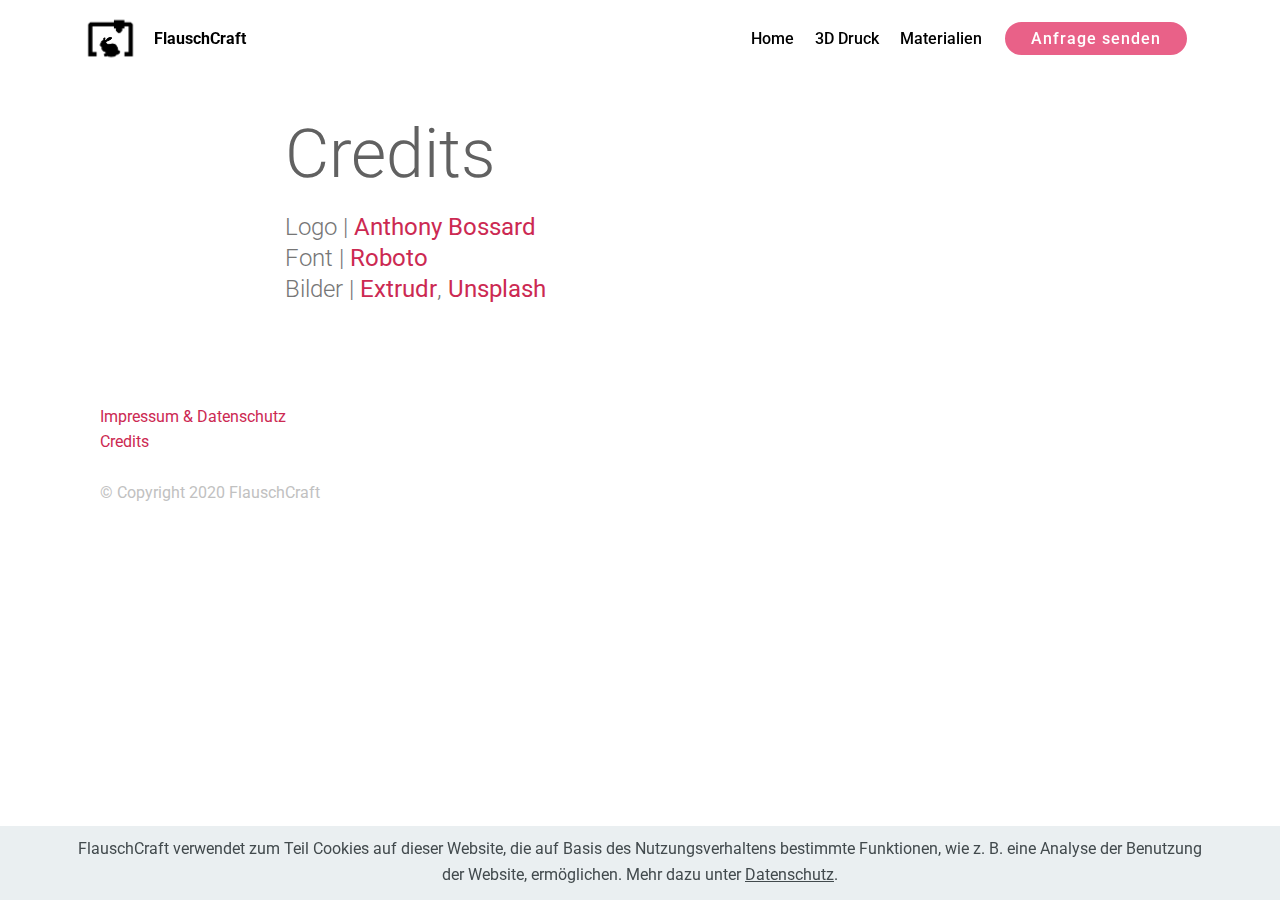
==== commit 42919cf6: "create github pages" ====
--- a/credits.html
+++ b/credits.html
@@ -6,7 +6,7 @@
   <meta http-equiv="X-UA-Compatible" content="IE=edge">
   <meta name="generator" content="Mobirise v4.12.4, mobirise.com">
   <meta name="viewport" content="width=device-width, initial-scale=1, minimum-scale=1">
-  <link rel="shortcut icon" href="assets/images/flauschcraft-logo-black-1.png" type="image/x-icon">
+  <link rel="shortcut icon" href="assets/images/isolated-monochrome-black.svg" type="image/x-icon">
   <meta name="description" content="Credits">
   
   
@@ -19,7 +19,8 @@
   <link rel="stylesheet" href="assets/theme/css/style.css">
   <link rel="preload" as="style" href="assets/mobirise/css/mbr-additional.css"><link rel="stylesheet" href="assets/mobirise/css/mbr-additional.css" type="text/css">
   
-  
+  <script src="assets/web/assets/lazyload/lazyload.js"></script>
+
   
 <meta name="theme-color" content="#25aab2">
 <link rel="manifest" href="manifest.json">
@@ -65,7 +66,7 @@
     </div>
 </section>
 
-<section class="engine"><a href="https://mobirise.info/n">simple website templates</a></section><section once="footers" class="cid-rL8zNRshtJ" id="footer6-20">
+<section class="engine"><a href="https://mobirise.info/p">site templates free download</a></section><section once="footers" class="cid-rL8zNRshtJ" id="footer6-20">
 
     
 
--- a/assets/mobirise/css/mbr-additional.css
+++ b/assets/mobirise/css/mbr-additional.css
@@ -1152,6 +1152,14 @@
   text-align: center;
   color: #232323;
 }
+.cid-s9fUK6ZkxK {
+  padding-top: 60px;
+  padding-bottom: 0px;
+  background-color: #ffffff;
+}
+.cid-s9fUK6ZkxK .mbr-section-subtitle {
+  color: #767676;
+}
 .cid-rQWCCJPA6e {
   padding-top: 0px;
   padding-bottom: 0px;
--- a/assets/mobirise/css/mbr-additional.css
+++ b/assets/mobirise/css/mbr-additional.css
@@ -1152,6 +1152,14 @@
   text-align: center;
   color: #232323;
 }
+.cid-s9fUK6ZkxK {
+  padding-top: 60px;
+  padding-bottom: 0px;
+  background-color: #ffffff;
+}
+.cid-s9fUK6ZkxK .mbr-section-subtitle {
+  color: #767676;
+}
 .cid-rQWCCJPA6e {
   padding-top: 0px;
   padding-bottom: 0px;
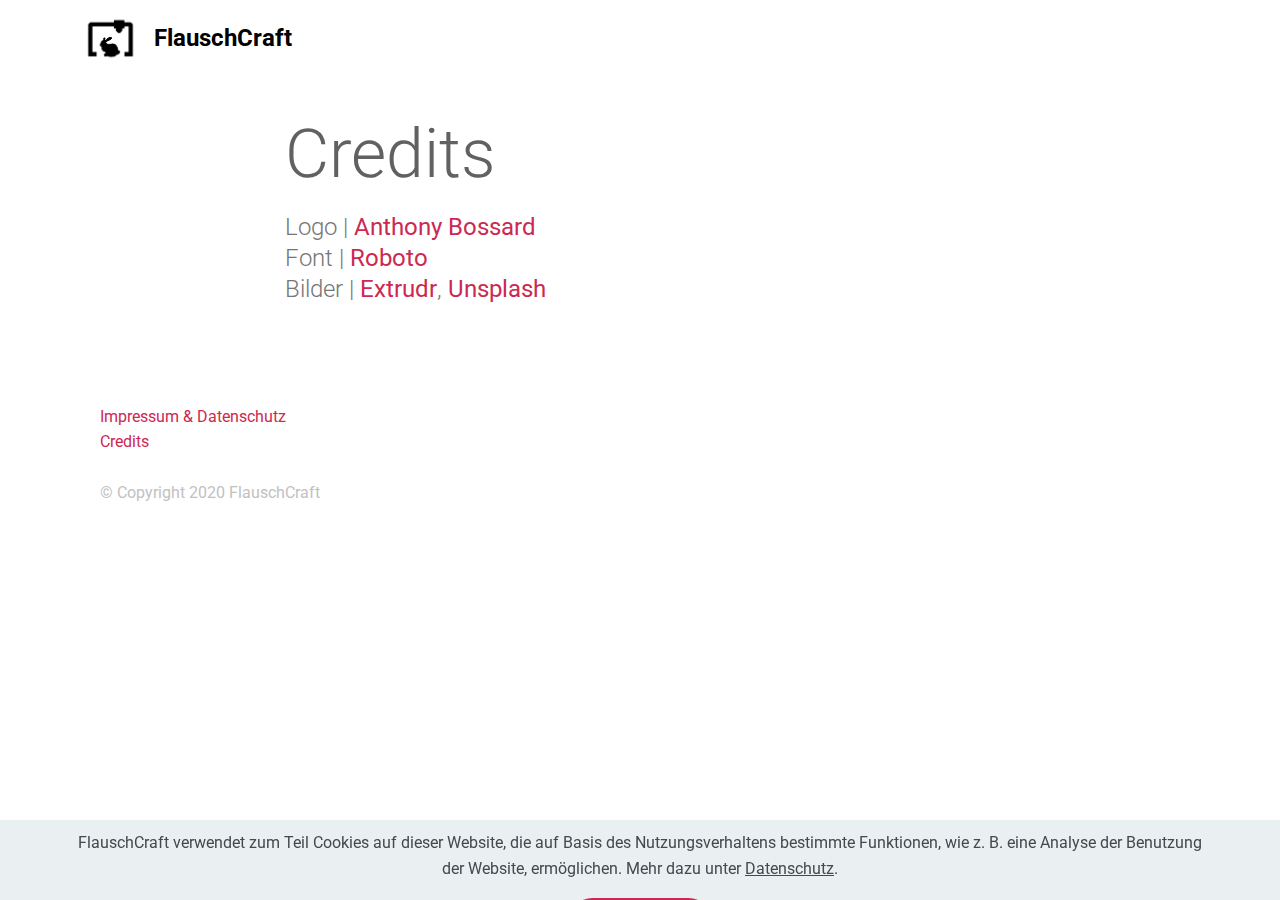
==== commit 5143a7e4: "create github pages" ====
--- a/credits.html
+++ b/credits.html
@@ -51,41 +51,11 @@
 <!-- /Analytics -->
 
 
-  <section class="mbr-section content4 cid-rLbm1W6NBL" id="content4-22">
+  <section class="menu cid-rLbDdgYCwX" once="menu" id="menu1-24">
 
     
 
-    <div class="container">
-        <div class="media-container-row">
-            <div class="title col-12 col-md-8">
-                <h2 class="align-center pb-3 mbr-fonts-style display-1">Credits</h2>
-                <h3 class="mbr-section-subtitle align-center mbr-light mbr-fonts-style display-5">Logo | <a href="https://thenounproject.com/le101edaltonien/" target="_blank">Anthony Bossard</a><br>Font | <a href="https://fonts.google.com/specimen/Roboto" target="_blank">Roboto</a><br>Bilder | <a href="https://www.extrudr.com" target="_blank">Extrudr</a>,&nbsp;<a href="https://www.unsplash.com" target="_blank">Unsplash</a><br></h3>
-                
-            </div>
-        </div>
-    </div>
-</section>
-
-<section class="engine"><a href="https://mobirise.info/p">site templates free download</a></section><section once="footers" class="cid-rL8zNRshtJ" id="footer6-20">
-
-    
-
-    
-
-    <div class="container">
-        <div class="media-container-row align-center mbr-white">
-            <div class="col-12">
-                <p class="mbr-text mb-0 mbr-fonts-style display-7"><strong><b><a href="impressum.html">Impressum &amp; Datenschutz</a>&nbsp;</b></strong><strong><br><a href="credits.html#content4-22">Credits</a></strong><br><strong><br></strong>© Copyright 2020 FlauschCraft</p>
-            </div>
-        </div>
-    </div>
-</section>
-
-<section class="menu cid-rLbDdgYCwX" once="menu" id="menu1-24">
-
-    
-
-    <nav class="navbar navbar-expand beta-menu navbar-dropdown align-items-center navbar-fixed-top navbar-toggleable-sm bg-color transparent">
+    <nav class="navbar navbar-expand beta-menu navbar-dropdown align-items-center navbar-toggleable-sm bg-color transparent">
         <button class="navbar-toggler navbar-toggler-right" type="button" data-toggle="collapse" data-target="#navbarSupportedContent" aria-controls="navbarSupportedContent" aria-expanded="false" aria-label="Toggle navigation">
             <div class="hamburger">
                 <span></span>
@@ -101,26 +71,45 @@
                          <img src="assets/images/flauschcraft-logo-black-1.png" alt="FlauschCraft" title="FlauschCraft" style="height: 3.8rem;">
                     </a>
                 </span>
-                <span class="navbar-caption-wrap"><a class="navbar-caption text-black display-4" href="https://www.flauschcraft.com">
+                <span class="navbar-caption-wrap"><a class="navbar-caption text-black display-5" href="https://www.flauschcraft.com">
                         FlauschCraft</a></span>
             </div>
         </div>
         <div class="collapse navbar-collapse" id="navbarSupportedContent">
-            <ul class="navbar-nav nav-dropdown" data-app-modern-menu="true"><li class="nav-item">
-                    <a class="nav-link link text-black display-4" href="#top">
-                        
-                        Home</a>
-                </li><li class="nav-item"><a class="nav-link link text-black display-4" href="index.html#features11-1n">3D Druck</a></li>
-                <li class="nav-item">
-                    <a class="nav-link link text-black display-4" href="index.html#info2-f">
-                        
-                        Materialien</a>
-                </li></ul>
-            <div class="navbar-buttons mbr-section-btn"><a class="btn btn-sm btn-secondary display-4" href="mailto:anfrage@flauschcraft.com">
-                    
-                    Anfrage senden</a></div>
+            
+            
         </div>
     </nav>
+</section>
+
+<section class="engine"><a href="https://mobirise.info/w">free html5 templates</a></section><section class="mbr-section content4 cid-rLbm1W6NBL" id="content4-22">
+
+    
+
+    <div class="container">
+        <div class="media-container-row">
+            <div class="title col-12 col-md-8">
+                <h2 class="align-center pb-3 mbr-fonts-style display-1">Credits</h2>
+                <h3 class="mbr-section-subtitle align-center mbr-light mbr-fonts-style display-5">Logo | <a href="https://thenounproject.com/le101edaltonien/" target="_blank">Anthony Bossard</a><br>Font | <a href="https://fonts.google.com/specimen/Roboto" target="_blank">Roboto</a><br>Bilder | <a href="https://www.extrudr.com" target="_blank">Extrudr</a>,&nbsp;<a href="https://www.unsplash.com" target="_blank">Unsplash</a><br></h3>
+                
+            </div>
+        </div>
+    </div>
+</section>
+
+<section once="footers" class="cid-rL8zNRshtJ" id="footer6-20">
+
+    
+
+    
+
+    <div class="container">
+        <div class="media-container-row align-center mbr-white">
+            <div class="col-12">
+                <p class="mbr-text mb-0 mbr-fonts-style display-7"><strong><b><a href="impressum.html">Impressum &amp; Datenschutz</a>&nbsp;</b></strong><strong><br><a href="credits.html#content4-22">Credits</a></strong><br><strong><br></strong>© Copyright 2020 FlauschCraft</p>
+            </div>
+        </div>
+    </div>
 </section>
 
 
--- a/assets/mobirise/css/mbr-additional.css
+++ b/assets/mobirise/css/mbr-additional.css
@@ -944,6 +944,10 @@
 .cid-rLbDdgYCwX .collapsed .navbar-collapse.collapsing .navbar-nav .nav-item,
 .cid-rLbDdgYCwX .collapsed .navbar-collapse.show .navbar-nav .nav-item {
   clear: both;
+}
+.cid-rLbDdgYCwX .collapsed .navbar-collapse.collapsing .navbar-nav .nav-item:last-child,
+.cid-rLbDdgYCwX .collapsed .navbar-collapse.show .navbar-nav .nav-item:last-child {
+  margin-bottom: 1rem;
 }
 .cid-rLbDdgYCwX .collapsed .navbar-collapse.collapsing .navbar-buttons,
 .cid-rLbDdgYCwX .collapsed .navbar-collapse.show .navbar-buttons {
@@ -1046,6 +1050,10 @@
   .cid-rLbDdgYCwX .navbar-collapse.show .navbar-nav .nav-item {
     clear: both;
   }
+  .cid-rLbDdgYCwX .navbar-collapse.collapsing .navbar-nav .nav-item:last-child,
+  .cid-rLbDdgYCwX .navbar-collapse.show .navbar-nav .nav-item:last-child {
+    margin-bottom: 1rem;
+  }
   .cid-rLbDdgYCwX .navbar-collapse.collapsing .navbar-buttons,
   .cid-rLbDdgYCwX .navbar-collapse.show .navbar-buttons {
     text-align: center;
@@ -1152,12 +1160,12 @@
   text-align: center;
   color: #232323;
 }
-.cid-s9fUK6ZkxK {
+.cid-s9fWxYNz4V {
   padding-top: 60px;
-  padding-bottom: 0px;
+  padding-bottom: 60px;
   background-color: #ffffff;
 }
-.cid-s9fUK6ZkxK .mbr-section-subtitle {
+.cid-s9fWxYNz4V .mbr-section-subtitle {
   color: #767676;
 }
 .cid-rQWCCJPA6e {
@@ -1322,144 +1330,6 @@
     padding: 15px;
     -webkit-flex: 0 0 20%;
   }
-}
-.cid-rL064yH0Nm {
-  padding-top: 90px;
-  padding-bottom: 90px;
-  background: linear-gradient(45deg, #25aab2, #25aab2);
-}
-.cid-rL064yH0Nm .main {
-  flex-direction: row-reverse;
-  -webkit-flex-direction: row-reverse;
-}
-.cid-rL064yH0Nm .main .mbr-section-btn {
-  text-align: right;
-}
-.cid-rL064yH0Nm .btn {
-  margin: 0 0 .5rem 0;
-}
-.cid-rL064yH0Nm H2 {
-  text-align: left;
-}
-.cid-rL064yH0Nm H3 {
-  text-align: left;
-}
-.cid-rMm5KdAxg9 {
-  padding-top: 0px;
-  padding-bottom: 0px;
-  background-color: #ffffff;
-}
-.cid-rMm5KdAxg9 .card-box {
-  background-color: #efefef;
-  padding: 2rem;
-}
-.cid-rMm5KdAxg9 h4 {
-  font-weight: 500;
-  margin-bottom: 0;
-  text-align: left;
-}
-.cid-rMm5KdAxg9 p {
-  color: #767676;
-  text-align: left;
-}
-.cid-rMm5KdAxg9 .card-wrapper {
-  position: relative;
-  box-shadow: 0px 0px 0px 0px rgba(0, 0, 0, 0);
-  transition: box-shadow 0.3s;
-}
-.cid-rMm5KdAxg9 .card-wrapper:hover {
-  box-shadow: 0px 0px 30px 0px rgba(0, 0, 0, 0.05);
-  transition: box-shadow 0.3s;
-}
-.cid-rMm5KdAxg9 .card-img {
-  position: absolute;
-  top: 0;
-  left: 0;
-  width: 100%;
-  overflow: hidden;
-}
-.cid-rMm5KdAxg9 .card-title {
-  color: #767676;
-}
-.cid-rMm5KdAxg9 P {
-  color: #767676;
-}
-.cid-rMm6S9qcqd {
-  padding-top: 0px;
-  padding-bottom: 0px;
-  background-color: #ffffff;
-}
-.cid-rMm6S9qcqd .card-box {
-  background-color: #efefef;
-  padding: 2rem;
-}
-.cid-rMm6S9qcqd h4 {
-  font-weight: 500;
-  margin-bottom: 0;
-  text-align: left;
-}
-.cid-rMm6S9qcqd p {
-  color: #767676;
-  text-align: left;
-}
-.cid-rMm6S9qcqd .card-wrapper {
-  position: relative;
-  box-shadow: 0px 0px 0px 0px rgba(0, 0, 0, 0);
-  transition: box-shadow 0.3s;
-}
-.cid-rMm6S9qcqd .card-wrapper:hover {
-  box-shadow: 0px 0px 30px 0px rgba(0, 0, 0, 0.05);
-  transition: box-shadow 0.3s;
-}
-.cid-rMm6S9qcqd .card-img {
-  position: absolute;
-  top: 0;
-  left: 0;
-  width: 100%;
-  overflow: hidden;
-}
-.cid-rMm6S9qcqd .card-title {
-  color: #767676;
-}
-.cid-rMm6S9qcqd P {
-  color: #767676;
-}
-.cid-rMm7CDHJdN {
-  padding-top: 0px;
-  padding-bottom: 30px;
-  background-color: #ffffff;
-}
-.cid-rMm7CDHJdN .card-box {
-  background-color: #efefef;
-  padding: 2rem;
-}
-.cid-rMm7CDHJdN h4 {
-  font-weight: 500;
-  margin-bottom: 0;
-  text-align: left;
-}
-.cid-rMm7CDHJdN p {
-  color: #767676;
-  text-align: left;
-}
-.cid-rMm7CDHJdN .card-wrapper {
-  position: relative;
-  box-shadow: 0px 0px 0px 0px rgba(0, 0, 0, 0);
-  transition: box-shadow 0.3s;
-}
-.cid-rMm7CDHJdN .card-wrapper:hover {
-  box-shadow: 0px 0px 30px 0px rgba(0, 0, 0, 0.05);
-  transition: box-shadow 0.3s;
-}
-.cid-rMm7CDHJdN .card-img {
-  position: absolute;
-  top: 0;
-  left: 0;
-  width: 100%;
-  overflow: hidden;
-}
-.cid-rMm7CDHJdN .card-title {
-  color: #767676;
 }
 .cid-rL8xr6PXbw {
   padding-top: 90px;
@@ -1742,6 +1612,10 @@
 .cid-rLbDdgYCwX .collapsed .navbar-collapse.collapsing .navbar-nav .nav-item,
 .cid-rLbDdgYCwX .collapsed .navbar-collapse.show .navbar-nav .nav-item {
   clear: both;
+}
+.cid-rLbDdgYCwX .collapsed .navbar-collapse.collapsing .navbar-nav .nav-item:last-child,
+.cid-rLbDdgYCwX .collapsed .navbar-collapse.show .navbar-nav .nav-item:last-child {
+  margin-bottom: 1rem;
 }
 .cid-rLbDdgYCwX .collapsed .navbar-collapse.collapsing .navbar-buttons,
 .cid-rLbDdgYCwX .collapsed .navbar-collapse.show .navbar-buttons {
@@ -1844,6 +1718,10 @@
   .cid-rLbDdgYCwX .navbar-collapse.show .navbar-nav .nav-item {
     clear: both;
   }
+  .cid-rLbDdgYCwX .navbar-collapse.collapsing .navbar-nav .nav-item:last-child,
+  .cid-rLbDdgYCwX .navbar-collapse.show .navbar-nav .nav-item:last-child {
+    margin-bottom: 1rem;
+  }
   .cid-rLbDdgYCwX .navbar-collapse.collapsing .navbar-buttons,
   .cid-rLbDdgYCwX .navbar-collapse.show .navbar-buttons {
     text-align: center;
@@ -2164,6 +2042,10 @@
 .cid-rLbDdgYCwX .collapsed .navbar-collapse.show .navbar-nav .nav-item {
   clear: both;
 }
+.cid-rLbDdgYCwX .collapsed .navbar-collapse.collapsing .navbar-nav .nav-item:last-child,
+.cid-rLbDdgYCwX .collapsed .navbar-collapse.show .navbar-nav .nav-item:last-child {
+  margin-bottom: 1rem;
+}
 .cid-rLbDdgYCwX .collapsed .navbar-collapse.collapsing .navbar-buttons,
 .cid-rLbDdgYCwX .collapsed .navbar-collapse.show .navbar-buttons {
   text-align: center;
@@ -2265,6 +2147,10 @@
   .cid-rLbDdgYCwX .navbar-collapse.show .navbar-nav .nav-item {
     clear: both;
   }
+  .cid-rLbDdgYCwX .navbar-collapse.collapsing .navbar-nav .nav-item:last-child,
+  .cid-rLbDdgYCwX .navbar-collapse.show .navbar-nav .nav-item:last-child {
+    margin-bottom: 1rem;
+  }
   .cid-rLbDdgYCwX .navbar-collapse.collapsing .navbar-buttons,
   .cid-rLbDdgYCwX .navbar-collapse.show .navbar-buttons {
     text-align: center;
--- a/assets/mobirise/css/mbr-additional.css
+++ b/assets/mobirise/css/mbr-additional.css
@@ -944,6 +944,10 @@
 .cid-rLbDdgYCwX .collapsed .navbar-collapse.collapsing .navbar-nav .nav-item,
 .cid-rLbDdgYCwX .collapsed .navbar-collapse.show .navbar-nav .nav-item {
   clear: both;
+}
+.cid-rLbDdgYCwX .collapsed .navbar-collapse.collapsing .navbar-nav .nav-item:last-child,
+.cid-rLbDdgYCwX .collapsed .navbar-collapse.show .navbar-nav .nav-item:last-child {
+  margin-bottom: 1rem;
 }
 .cid-rLbDdgYCwX .collapsed .navbar-collapse.collapsing .navbar-buttons,
 .cid-rLbDdgYCwX .collapsed .navbar-collapse.show .navbar-buttons {
@@ -1046,6 +1050,10 @@
   .cid-rLbDdgYCwX .navbar-collapse.show .navbar-nav .nav-item {
     clear: both;
   }
+  .cid-rLbDdgYCwX .navbar-collapse.collapsing .navbar-nav .nav-item:last-child,
+  .cid-rLbDdgYCwX .navbar-collapse.show .navbar-nav .nav-item:last-child {
+    margin-bottom: 1rem;
+  }
   .cid-rLbDdgYCwX .navbar-collapse.collapsing .navbar-buttons,
   .cid-rLbDdgYCwX .navbar-collapse.show .navbar-buttons {
     text-align: center;
@@ -1152,12 +1160,12 @@
   text-align: center;
   color: #232323;
 }
-.cid-s9fUK6ZkxK {
+.cid-s9fWxYNz4V {
   padding-top: 60px;
-  padding-bottom: 0px;
+  padding-bottom: 60px;
   background-color: #ffffff;
 }
-.cid-s9fUK6ZkxK .mbr-section-subtitle {
+.cid-s9fWxYNz4V .mbr-section-subtitle {
   color: #767676;
 }
 .cid-rQWCCJPA6e {
@@ -1322,144 +1330,6 @@
     padding: 15px;
     -webkit-flex: 0 0 20%;
   }
-}
-.cid-rL064yH0Nm {
-  padding-top: 90px;
-  padding-bottom: 90px;
-  background: linear-gradient(45deg, #25aab2, #25aab2);
-}
-.cid-rL064yH0Nm .main {
-  flex-direction: row-reverse;
-  -webkit-flex-direction: row-reverse;
-}
-.cid-rL064yH0Nm .main .mbr-section-btn {
-  text-align: right;
-}
-.cid-rL064yH0Nm .btn {
-  margin: 0 0 .5rem 0;
-}
-.cid-rL064yH0Nm H2 {
-  text-align: left;
-}
-.cid-rL064yH0Nm H3 {
-  text-align: left;
-}
-.cid-rMm5KdAxg9 {
-  padding-top: 0px;
-  padding-bottom: 0px;
-  background-color: #ffffff;
-}
-.cid-rMm5KdAxg9 .card-box {
-  background-color: #efefef;
-  padding: 2rem;
-}
-.cid-rMm5KdAxg9 h4 {
-  font-weight: 500;
-  margin-bottom: 0;
-  text-align: left;
-}
-.cid-rMm5KdAxg9 p {
-  color: #767676;
-  text-align: left;
-}
-.cid-rMm5KdAxg9 .card-wrapper {
-  position: relative;
-  box-shadow: 0px 0px 0px 0px rgba(0, 0, 0, 0);
-  transition: box-shadow 0.3s;
-}
-.cid-rMm5KdAxg9 .card-wrapper:hover {
-  box-shadow: 0px 0px 30px 0px rgba(0, 0, 0, 0.05);
-  transition: box-shadow 0.3s;
-}
-.cid-rMm5KdAxg9 .card-img {
-  position: absolute;
-  top: 0;
-  left: 0;
-  width: 100%;
-  overflow: hidden;
-}
-.cid-rMm5KdAxg9 .card-title {
-  color: #767676;
-}
-.cid-rMm5KdAxg9 P {
-  color: #767676;
-}
-.cid-rMm6S9qcqd {
-  padding-top: 0px;
-  padding-bottom: 0px;
-  background-color: #ffffff;
-}
-.cid-rMm6S9qcqd .card-box {
-  background-color: #efefef;
-  padding: 2rem;
-}
-.cid-rMm6S9qcqd h4 {
-  font-weight: 500;
-  margin-bottom: 0;
-  text-align: left;
-}
-.cid-rMm6S9qcqd p {
-  color: #767676;
-  text-align: left;
-}
-.cid-rMm6S9qcqd .card-wrapper {
-  position: relative;
-  box-shadow: 0px 0px 0px 0px rgba(0, 0, 0, 0);
-  transition: box-shadow 0.3s;
-}
-.cid-rMm6S9qcqd .card-wrapper:hover {
-  box-shadow: 0px 0px 30px 0px rgba(0, 0, 0, 0.05);
-  transition: box-shadow 0.3s;
-}
-.cid-rMm6S9qcqd .card-img {
-  position: absolute;
-  top: 0;
-  left: 0;
-  width: 100%;
-  overflow: hidden;
-}
-.cid-rMm6S9qcqd .card-title {
-  color: #767676;
-}
-.cid-rMm6S9qcqd P {
-  color: #767676;
-}
-.cid-rMm7CDHJdN {
-  padding-top: 0px;
-  padding-bottom: 30px;
-  background-color: #ffffff;
-}
-.cid-rMm7CDHJdN .card-box {
-  background-color: #efefef;
-  padding: 2rem;
-}
-.cid-rMm7CDHJdN h4 {
-  font-weight: 500;
-  margin-bottom: 0;
-  text-align: left;
-}
-.cid-rMm7CDHJdN p {
-  color: #767676;
-  text-align: left;
-}
-.cid-rMm7CDHJdN .card-wrapper {
-  position: relative;
-  box-shadow: 0px 0px 0px 0px rgba(0, 0, 0, 0);
-  transition: box-shadow 0.3s;
-}
-.cid-rMm7CDHJdN .card-wrapper:hover {
-  box-shadow: 0px 0px 30px 0px rgba(0, 0, 0, 0.05);
-  transition: box-shadow 0.3s;
-}
-.cid-rMm7CDHJdN .card-img {
-  position: absolute;
-  top: 0;
-  left: 0;
-  width: 100%;
-  overflow: hidden;
-}
-.cid-rMm7CDHJdN .card-title {
-  color: #767676;
 }
 .cid-rL8xr6PXbw {
   padding-top: 90px;
@@ -1742,6 +1612,10 @@
 .cid-rLbDdgYCwX .collapsed .navbar-collapse.collapsing .navbar-nav .nav-item,
 .cid-rLbDdgYCwX .collapsed .navbar-collapse.show .navbar-nav .nav-item {
   clear: both;
+}
+.cid-rLbDdgYCwX .collapsed .navbar-collapse.collapsing .navbar-nav .nav-item:last-child,
+.cid-rLbDdgYCwX .collapsed .navbar-collapse.show .navbar-nav .nav-item:last-child {
+  margin-bottom: 1rem;
 }
 .cid-rLbDdgYCwX .collapsed .navbar-collapse.collapsing .navbar-buttons,
 .cid-rLbDdgYCwX .collapsed .navbar-collapse.show .navbar-buttons {
@@ -1844,6 +1718,10 @@
   .cid-rLbDdgYCwX .navbar-collapse.show .navbar-nav .nav-item {
     clear: both;
   }
+  .cid-rLbDdgYCwX .navbar-collapse.collapsing .navbar-nav .nav-item:last-child,
+  .cid-rLbDdgYCwX .navbar-collapse.show .navbar-nav .nav-item:last-child {
+    margin-bottom: 1rem;
+  }
   .cid-rLbDdgYCwX .navbar-collapse.collapsing .navbar-buttons,
   .cid-rLbDdgYCwX .navbar-collapse.show .navbar-buttons {
     text-align: center;
@@ -2164,6 +2042,10 @@
 .cid-rLbDdgYCwX .collapsed .navbar-collapse.show .navbar-nav .nav-item {
   clear: both;
 }
+.cid-rLbDdgYCwX .collapsed .navbar-collapse.collapsing .navbar-nav .nav-item:last-child,
+.cid-rLbDdgYCwX .collapsed .navbar-collapse.show .navbar-nav .nav-item:last-child {
+  margin-bottom: 1rem;
+}
 .cid-rLbDdgYCwX .collapsed .navbar-collapse.collapsing .navbar-buttons,
 .cid-rLbDdgYCwX .collapsed .navbar-collapse.show .navbar-buttons {
   text-align: center;
@@ -2265,6 +2147,10 @@
   .cid-rLbDdgYCwX .navbar-collapse.show .navbar-nav .nav-item {
     clear: both;
   }
+  .cid-rLbDdgYCwX .navbar-collapse.collapsing .navbar-nav .nav-item:last-child,
+  .cid-rLbDdgYCwX .navbar-collapse.show .navbar-nav .nav-item:last-child {
+    margin-bottom: 1rem;
+  }
   .cid-rLbDdgYCwX .navbar-collapse.collapsing .navbar-buttons,
   .cid-rLbDdgYCwX .navbar-collapse.show .navbar-buttons {
     text-align: center;
